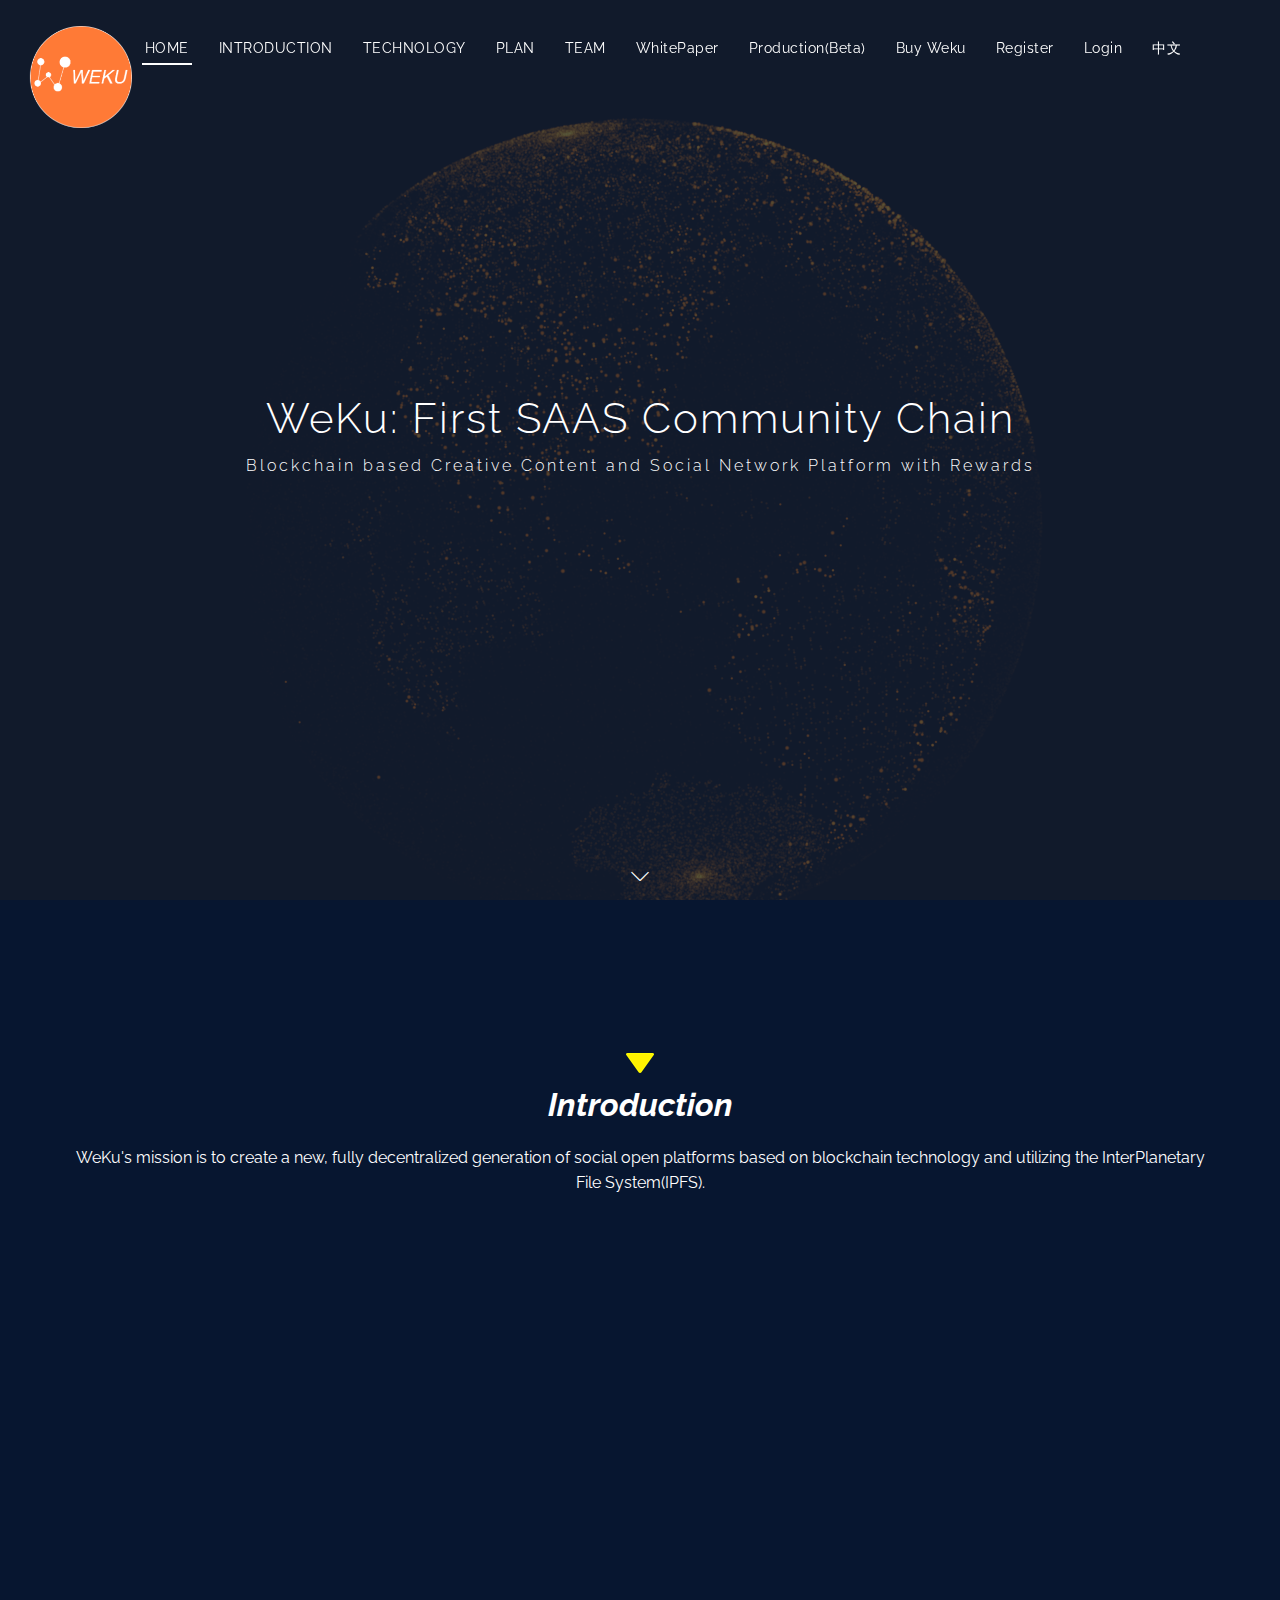
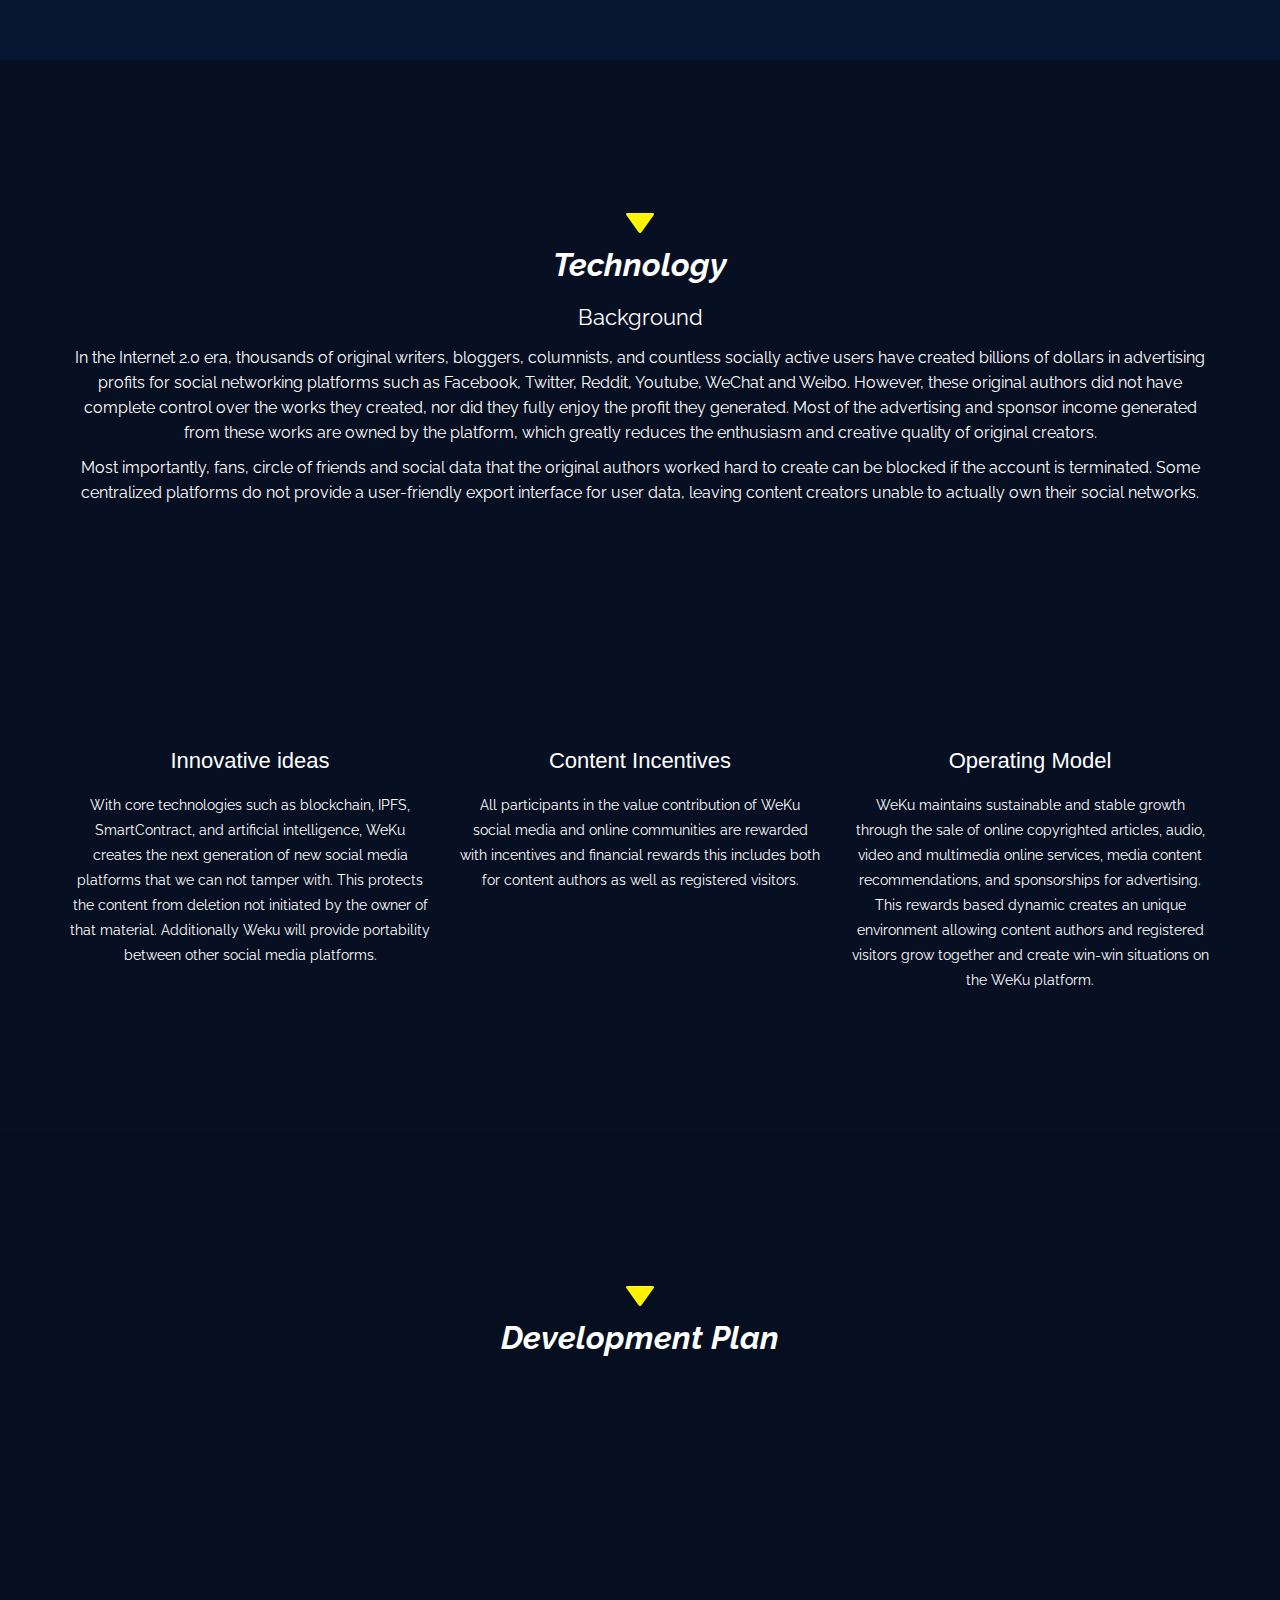
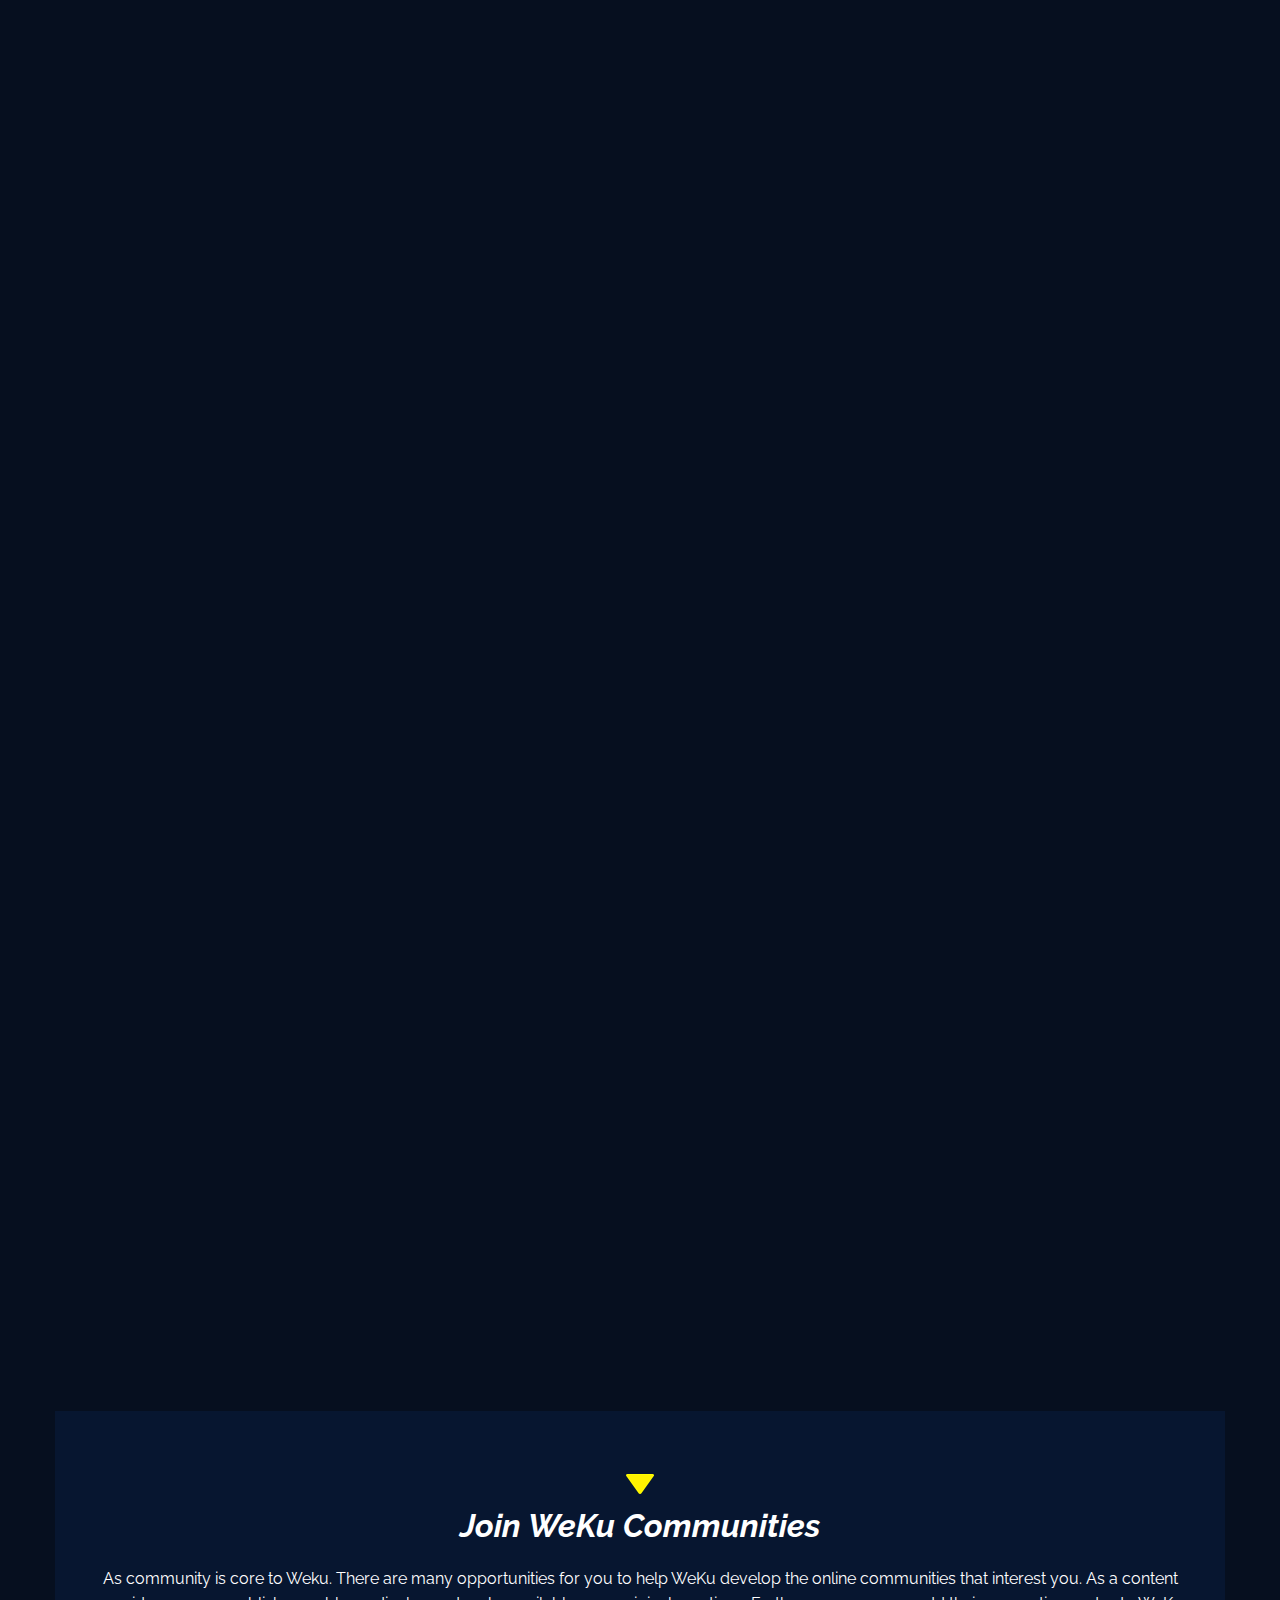
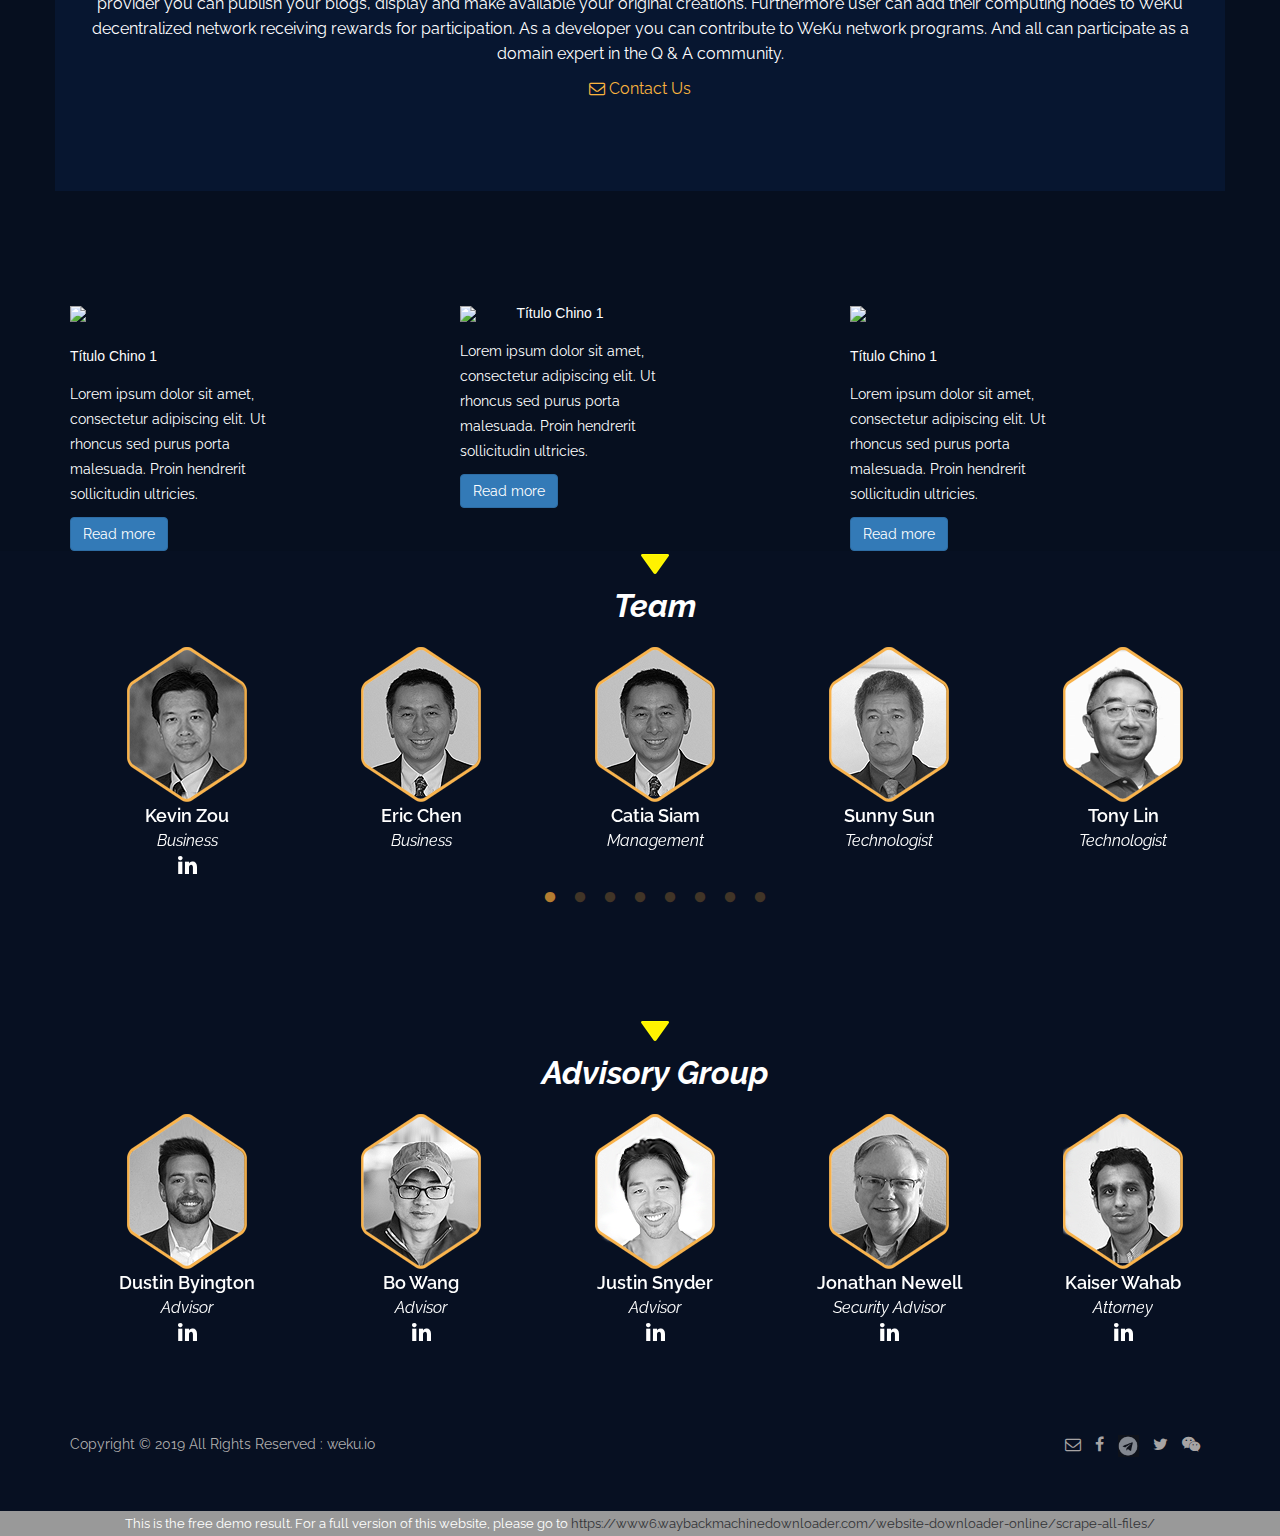
==== index.html @ e7941d31 "Added post group" ====
<!DOCTYPE html>
<html>
<head><meta http-equiv="Content-Type" content="text/html; charset=UTF-8" />
  <title>WeKu - Blockchain based Creative Content and Social Network Platform with Rewards</title>
  <meta charset="utf-8" >
  <!--[if IE]><meta http-equiv='X-UA-Compatible' content='IE=edge,chrome=1'><![endif]-->
  <meta name="keywords" content="Blockchain,Social Network, Content Rewards, UGC,ICO,WeKu Token,Weku Coin,WeKu" >
  <meta name="viewport" content="width=device-width, initial-scale=1, maximum-scale=1">
  <!-- FAVICONS -->
  <link rel="shortcut icon" href="images/favicon/favicon.ico">
  <link rel="apple-touch-icon" sizes="180x180" href="images/favicon/apple-touch-icon.png">
  <link rel="icon" type="image/png" sizes="32x32" href="images/favicon/favicon-32x32.png">
  <link rel="icon" type="image/png" sizes="16x16" href="images/favicon/favicon-16x16.png">
  <meta name="theme-color" content="#ffffff">
  <!-- CSS -->
  <link href='https://fonts.googleapis.com/css?family=Raleway:400,200%7COpen+Sans:400,300,700' rel='stylesheet' type='text/css'>
  <link rel="stylesheet" href="css/bootstrap.min.css">
  <link rel="stylesheet" href="css/icons-fonts.css" >
  <link rel="stylesheet" href="css/style.css" >
  <link rel='stylesheet' href="css/aos.css">
  <link href="css/slick.css" media="screen" rel="stylesheet" type="text/css" />
  <link href="css/slick-theme.css" media="screen" rel="stylesheet" type="text/css" />
  <!-- IE Warning CSS -->
  <!--[if lte IE 8]><link rel="stylesheet" type="text/css" href="css/ie-warning.css" ><![endif]-->
  <!--[if lte IE 8]><link rel="stylesheet" type="text/css" href="css/ie8-fix.css" ><![endif]-->
  <!-- JS begin some js files in bottom of file-->
  <!-- HTML5 Shim and Respond.js IE8 support of HTML5 elements and media queries -->
  <!-- WARNING: Respond.js doesn't work if you view the page via file:// -->
  <!--[if lt IE 9]>
  <script src="https://oss.maxcdn.com/libs/html5shiv/3.7.0/html5shiv.js"></script>
  <script src="https://oss.maxcdn.com/libs/respond.js/1.4.2/respond.min.js"></script>
  <![endif]-->
  <!-- Global site tag (gtag.js) - Google Analytics -->
  <script async src="gtag/js_id_UA-111767467-1.js"></script>
  <script>
	  window.dataLayer = window.dataLayer || [];
	  function gtag(){dataLayer.push(arguments);}
	  gtag('js', new Date());
	  gtag('config', 'UA-111767467-1');
  </script>
</head>
<body class="font-raleway">
<!-- LOADER -->
<div id="loader-overflow">
  <div id="loader3" class="loader-cont">Please enable JS</div>
</div>
<div id="wrap" class="boxed ">
  <div class="grey-bg"> <!-- Grey BG  -->
    <!--[if lte IE 8]>
    <div id="ie-container">
      <div id="ie-cont-close">
        <a href='#' onclick='javascript&#058;this.parentNode.parentNode.style.display="none"; return false;'><img src='images/ie-warn/ie-warning-close.jpg' style='border: none;' alt='Close'></a>
      </div>
      <div id="ie-cont-content" >
        <div id="ie-cont-warning">
          <img src='images/ie-warn/ie-warning.jpg' alt='Warning!'>
        </div>
        <div id="ie-cont-text" >
          <div id="ie-text-bold">
            You are using an outdated browser
          </div>
          <div id="ie-text">
            For a better experience using this site, please upgrade to a modern web browser.
          </div>
        </div>
        <div id="ie-cont-brows" >
          <a href='http://www.firefox.com' target='_blank'><img src='images/ie-warn/ie-warning-firefox.jpg' alt='Download Firefox'></a>
          <a href='http://www.opera.com/download/' target='_blank'><img src='images/ie-warn/ie-warning-opera.jpg' alt='Download Opera'></a>
          <a href='http://www.apple.com/safari/download/' target='_blank'><img src='images/ie-warn/ie-warning-safari.jpg' alt='Download Safari'></a>
          <a href='http://www.google.com/chrome' target='_blank'><img src='images/ie-warn/ie-warning-chrome.jpg' alt='Download Google Chrome'></a>
        </div>
      </div>
    </div>
    <![endif]-->
    <!-- HEADER 1 FONT WHITE TRANSPARENT -->
    <div class="header-black-bg"></div> <!-- NEED FOR TRANSPARENT HEADER ON MOBILE -->
    <header id="nav" class="header header-1 header-black">
      <div class="header-wrapper">
        <div class="container-m-30 clearfix">
          <div class="logo-row">
            <!-- LOGO -->
            <div class="logo-container-2">
              <div class="logo-2">
                <a href="#" class="clearfix">
                  <img src="images/revision/logo.png" class="logo-img" alt="Logo">
                </a>
              </div>
            </div>
            <!-- BUTTON -->
            <div class="menu-btn-respons-container">
              <button id="menu-btn" type="button" class="navbar-toggle btn-navbar collapsed" data-toggle="collapse" data-target="#main-menu .navbar-collapse">
                <!--<span aria-hidden="true" class="icon_menu hamb-mob-icon"></span>-->
                <span></span>
                <span></span>
                <span></span>
                <span></span>
              </button>
            </div>
          </div>
        </div>
        <!-- MAIN MENU CONTAINER -->
        <div class="main-menu-container">
          <div class="container-m-30 clearfix">
            <!-- MAIN MENU -->
            <div id="main-menu" class="font-raleway">
              <div class="navbar navbar-default" role="navigation">
                <!-- MAIN MENU LIST -->
                <nav class="collapse collapsing navbar-collapse right-1024">
                  <ul id="nav-onepage" class="nav navbar-nav">
                    <li class="current">
                      <a href="#index-link"><div class="main-menu-title">HOME</div></a>
                    </li>
                    <li>
                      <a href="#intro-link"><div class="main-menu-title">INTRODUCTION</div></a>
                    </li>
                    <li>
                      <a href="#tech-link"><div class="main-menu-title">TECHNOLOGY</div></a>
                    </li>
                    <li>
                      <a href="#plan-link"><div class="main-menu-title">PLAN</div></a>
                    </li>
                    <li>
                      <a href="#about-us-link"><div class="main-menu-title">TEAM</div></a>
                    </li>
                    <li>
                      <a href="https://weku.io/weku_whitepaper_en.pdf"><div class="main-menu-title">WhitePaper</div></a>
                    </li>
                    <li>
                      <a href="index.html"><div class="main-menu-title">Production(Beta)</div></a>
                    </li>
                    <li>
                      <a href="https://tokens.weku.io/">Buy Weku</a>
                    </li>
                    <li>
                      <a href="https://main.weku.io/pick_account">Register</a>
                    </li>
                    <li>
                      <a href="https://main.weku.io/login.html">Login</a>
                    </li>
                    <li>
                    <a href="chinese.html"><div class="main-menu-title">中文</div></a>
                    </li>
                  </ul>
                </nav>
              </div>
            </div>
            <!-- END main-menu -->
          </div>
          <!-- END container-m-30 -->
        </div>
        <!-- END main-menu-container -->
      </div>
      <!-- END header-wrapper -->
    </header>
    <!-- VIDEO -->
    <div id="index-link" class="sm-video-bg" style="background-image: url(video/earth-bg-5.png);">
      <div class="container sm-content-cont text-center js-height-fullscr">
        <!-- VIDEO BG -->
        <!-- If you want to change video - replace video files in folder "video" -->
        <div class="sm-video-wrapper bg-dark-alfa-10">
          <div class="sm-video"></div>
        </div>
        <div class="sm-cont-middle">
          <!-- LAYER NR. 1 -->
          <div class="font-raleway font-white light-42-wide mb-15 mt-20 relative" >
            WeKu: First SAAS Community Chain
          </div>
          <!-- LAYER NR. 2 -->
          <div class="font-raleway font-white norm-16-wide mb-50 relative">
            Blockchain based Creative Content and Social Network Platform with Rewards
          </div>
        </div>
      </div>
      <!-- SCROLL ICON -->
      <div class="local-scroll-cont font-white">
        <a href="#intro-link" class="scroll-down smooth-scroll">
          <div class="icon icon-arrows-down"></div>
        </a>
      </div>
    </div>
    <!-- INTRO SECTION -->
    <div id="intro-link" class="page-section pt-150-b-110-cont">
      <div class="container">
        <div class="mb-10">
          <div class="indicator"><img src="images/revision/indicator.png"></div>
        </div>
        <div class="mb-20">
          <h2 class="section-title2 font-raleway pr-0">Introduction</h2>
        </div>
        <div class="mb-30">
          <p class="description-text">
            WeKu's mission is to create a new, fully decentralized generation of social open platforms based on blockchain technology and utilizing the InterPlanetary File System(IPFS).          </p>
        </div>
        <div class="row">
          <!--Features item-->
          <div class="col-md-4">
            <div class="feature-box" data-aos="fade-up" data-aos-easing="ease-in-sine" data-aos-duration="400">
              <div class="icon"> <i class="icon icon-ecommerce-banknotes"></i>  </div>
              <div class="feature-info">
                <h3>Innovative Model</h3>
                <p>This allows the true owners of the value of any social media platform, the content creators, to appropriate financial rewards based on the success of their content.</p>
              </div>
            </div>
          </div>
          <!--Features item-->
          <div class="col-md-4">
            <div class="feature-box" data-aos="fade-up" data-aos-easing="ease-in-sine" data-aos-duration="600">
              <div class="icon"> <i class="icon icon-basic-globe"></i>  </div>
              <div class="feature-info">
                <h3>Creating Social Community</h3>
                <p>WeKu provides a platform where community development by all participants is rewarded with financial incentives.  Content creators, content viewers and community developers all participate together to achieve rewards with each groups contribution recognized and rewarded.</p>
              </div>
            </div>
          </div>
          <!--Features item-->
          <div class="col-md-4">
            <div class="feature-box" data-aos="fade-up" data-aos-easing="ease-in-sine" data-aos-duration="800">
              <div class="icon"> <i class="icon-basic-share"></i>  </div>
              <div class="feature-info">
                <h3>Motivate Innovation</h3>
                <p>The WeKu platform, through the monetizing of original content and community ecosystems, promotes innovation. On the WeKu platform creators of content are protected from loss and/or theft of content and financially rewarded for creation and active participation in communities.</p>
              </div>
            </div>
          </div>
        </div>
      </div>
    </div>
    <!-- TECH SECTION  -->
    <div id="tech-link" class="page-section pt-150-b-110-cont">
      <div class="container">
        <div class="mb-10">
          <div class="indicator"><img src="images/revision/indicator.png"></div>
        </div>
        <div class="mb-20">
          <h2 class="section-title2 font-raleway pr-0">Technology</h2>
        </div>
        <div class="mb-30">
          <div class="font-raleway font-white text-center light-24-wide mb-15 mt-20">Background</div>
          <p class="description-text">
            In the Internet 2.0 era, thousands of original writers, bloggers, columnists, and countless socially active users have created billions of dollars in advertising profits for social networking platforms such as Facebook, Twitter, Reddit, Youtube, WeChat and Weibo. However, these original authors did not have complete control over the works they created, nor did they fully enjoy the profit they generated. Most of the advertising and sponsor income generated from these works are owned by the platform, which greatly reduces the enthusiasm and creative quality of original creators.
          </p>
          <p class="description-text">
            Most importantly, fans, circle of friends and social data that the original authors worked hard to create can be blocked if the account is terminated. Some centralized platforms do not provide a user-friendly export interface for user data, leaving content creators unable to actually own their social networks.          </p>
        </div>
        <div class="mb-30 description-text" data-aos="flip-up" data-aos-easing="ease-in-sine" data-aos-duration="400">
          <img alt="social media" src="images/revision/social-icons.png">
        </div>
        <div class="row">
          <!--tech item-->
          <div class="col-md-4">
            <div class="feature-box">
              <div class="feature-info">
                <div class="indicator" data-aos="fade-down" data-aos-easing="linear" data-aos-duration="600"><img src="images/revision/indicator.png" width="15"></div>
                <h3>Innovative ideas</h3>
                <p>With core technologies such as blockchain, IPFS, SmartContract, and artificial intelligence, WeKu creates the next generation of new social media platforms that we can not tamper with. This protects the content from deletion not initiated by the owner of that material. Additionally Weku will provide portability between other social media platforms.</p>
              </div>
            </div>
          </div>
          <!--tech item-->
          <div class="col-md-4">
            <div class="feature-box">
              <div class="feature-info">
                <div class="indicator" data-aos="fade-down" data-aos-easing="linear" data-aos-duration="900"><img src="images/revision/indicator.png" width="15"></div>
                <h3>Content Incentives</h3>
                <p>All participants in the value contribution of WeKu social media and online communities are rewarded with incentives and financial rewards this includes both for content authors as well as registered visitors.</p>
              </div>
            </div>
          </div>
          <!--tech item-->
          <div class="col-md-4">
            <div class="feature-box">
              <div class="feature-info">
                <div class="indicator" data-aos="fade-down" data-aos-easing="linear" data-aos-duration="1200"><img src="images/revision/indicator.png" width="15"></div>
                <h3>Operating Model</h3>
                <p>WeKu maintains sustainable and stable growth through the sale of online copyrighted articles, audio, video and multimedia online services, media content recommendations, and sponsorships for advertising. This rewards based dynamic creates an unique environment allowing content authors and registered visitors grow together and create win-win situations on the WeKu platform.</p>
              </div>
            </div>
          </div>
        </div>
      </div>
    </div>
    <!-- PLAN SECTION -->
    <div id="plan-link" class="page-section pt-150-b-110-cont plan-bg parallax-section" style="background-image: url(images/revision/plan-bg.jpg)"  data-stellar-background-ratio="0.5">
      <div class="container">
        <div class="mb-10">
          <div class="indicator"><img src="images/revision/indicator.png"></div>
        </div>
        <div class="mb-20">
          <h2 class="section-title2 font-raleway pr-0">Development Plan</h2>
        </div>
        <div class="row" data-aos="fade-zoom-in" data-aos-delay="200">
          <div class="col-sm-2"><img src="images/revision/date-box1.png" border="0"></div>
          <div class="col-sm-10"><h3>Demo Sites Online</h3></div>
        </div>
        <div class="row" data-aos="fade-zoom-in" data-aos-delay="300">
          <div class="col-sm-2"><img class="margin-40" src="images/revision/date-box2.png"></div>
          <div class="col-sm-10"><h3 class="margin-40">Develop Platform Plan</h3></div>
        </div>
        <div class="row" data-aos="fade-zoom-in" data-aos-delay="400">
          <div class="col-sm-2"><img src="images/revision/date-box3.png"></div>
          <div class="col-sm-10"><h3>Open the test network and add new nodes</h3></div>
        </div>
        <div class="row" data-aos="fade-zoom-in" data-aos-delay="400">
          <div class="col-sm-3"><img class="margin-80" src="images/revision/date-box4.png"></div>
          <div class="col-sm-9"><h3>The content platform running on the WeKu network goes alive</h3></div>
        </div>
        <div class="row" data-aos="fade-zoom-in" data-aos-delay="400">
          <div class="col-sm-2"><img src="images/revision/date-box5.png"></div>
          <div class="col-sm-10"><h3>Support and Maintain WEKU Platform</h3></div>
        </div>
        <div class="row" data-aos="fade-zoom-in" data-aos-delay="500">
          <div class="col-sm-3"><img class="margin-80" src="images/revision/date-box6.png"></div>
          <div class="col-sm-9"><h3>WEKU Apps go alive</h3></div>
        </div>

        <!-- START custom events -->
        <div class="row" data-aos="fade-zoom-in" data-aos-delay="600">
          <div class="col-sm-2"><img src="images/revision/date-box6.png"></div>
          <div class="col-sm-10"><h3 style="margin-left: -20px;">Q4 Presale Begins</h3></div>
        </div>

        <div class="row" data-aos="fade-zoom-in" data-aos-delay="700">
          <div class="col-sm-3"><img class="margin-80" src="images/revision/date-box6.png"></div>
          <div class="col-sm-9"><h3 style="margin-left:50px">Q1 Witness Rollout Begins</h3></div>
        </div>

        <div class="row" data-aos="fade-zoom-in" data-aos-delay="700">
          <div class="col-sm-2"><img src="images/revision/date-box6.png"></div>
          <div class="col-sm-10"><h3>Q2 Anti-Spam Tool Implemented</h3></div>
        </div>

        <div class="row" data-aos="fade-zoom-in" data-aos-delay="700">
          <div class="col-sm-3"><img class="margin-80" src="images/revision/date-box6.png"></div>
          <div class="col-sm-9"><h3>Q2 Dev Team Expanded</h3></div>
        </div>

        <div class="row" data-aos="fade-zoom-in" data-aos-delay="700">
          <div class="col-sm-2"><img src="images/revision/date-box6.png"></div>
          <div class="col-sm-10"><h3>Q2 Gateway (Beta) to be Released</h3></div>
        </div>

        <div class="row" data-aos="fade-zoom-in" data-aos-delay="700">
          <div class="col-sm-3"><img class="margin-80" src="images/revision/date-box6.png"></div>
          <div class="col-sm-9"><h3>Q3 New beta interface</h3></div>
        </div>

        <div class="row" data-aos="fade-zoom-in" data-aos-delay="700">
          <div class="col-sm-2"><img src="images/revision/date-box6.png"></div>
          <div class="col-sm-10"><h3>Q3 Community segmentation</h3></div>
        </div>
        <!-- END custom events-->

    <!--2018 Q4 Presale Begins 
        2019 Q1 Witness Rollout Begins
        2019 Q2 Anti-Spam Tool Implemented
        2019 Q2 Dev Team Expanded 
        2019 Q2 Gateway (Beta) to be Released
        2019 Q3 Gateway  in production
        2019 Q3 New beta interface
        2019 Q3 Community segmentation-->

      </div>
      <div class="container pt-150-b-110-cont community-block">
        <div class="mb-10">
          <div class="indicator"><img src="images/revision/indicator.png"></div>
        </div>
        <div class="mb-20">
          <h2 class="section-title2 font-raleway pr-0">Join WeKu Communities</h2>
        </div>
        <div class="mb-30">
          <p class="description-text">
            As community is core to Weku. There are many opportunities for you to help WeKu develop the online communities that interest you. As a content provider you can publish your blogs, display and make available your original creations. Furthermore user can add their computing nodes to WeKu decentralized network receiving rewards for participation. As a developer you can contribute to WeKu network programs. And all can participate as a domain expert in the Q & A community.
          </p>
          <p class="description-text">
          <a href="mailto:support@weku.io"><i class="fa fa-envelope-o "></i> Contact Us</a>
          </p>
        </div>
      </div>
    </div>
    <!-- <div class="container">
      <div class="row">
        <div class="col-sm-4">
          <h3 class="text-white">Título Chino 1</h3>
          <p class="text-white">Lorem ipsum dolor sit amet, consectetur adipiscing elit. Ut rhoncus sed purus porta malesuada. Proin hendrerit sollicitudin ultricies. Curabitur nec laoreet libero. Nullam molestie quis metus non vulputate. Vivamus sagittis massa id fringilla mattis. Nam non elit placerat, fringilla nisl in, scelerisque felis. Mauris laoreet aliquam dictum. Etiam pulvinar orci ante, non varius leo tristique ac.</p>
        </div>
        <div class="col-sm-4">
          <h3 class="text-white">Título Chino 2</h3>
          <p class="text-white">Lorem ipsum dolor sit amet, consectetur adipiscing elit. Ut rhoncus sed purus porta malesuada. Proin hendrerit sollicitudin ultricies. Curabitur nec laoreet libero. Nullam molestie quis metus non vulputate. Vivamus sagittis massa id fringilla mattis. Nam non elit placerat, fringilla nisl in, scelerisque felis. Mauris laoreet aliquam dictum. Etiam pulvinar orci ante, non varius leo tristique ac.</p>
        </div>
        <div class="col-sm-4">
          <h3 class="text-white">Título Chino 3</h3>
          <p class="text-white">Lorem ipsum dolor sit amet, consectetur adipiscing elit. Ut rhoncus sed purus porta malesuada. Proin hendrerit sollicitudin ultricies. Curabitur nec laoreet libero. Nullam molestie quis metus non vulputate. Vivamus sagittis massa id fringilla mattis. Nam non elit placerat, fringilla nisl in, scelerisque felis. Mauris laoreet aliquam dictum. Etiam pulvinar orci ante, non varius leo tristique ac.</p>
        </div>
      </div>
    </div> -->
    <div class="container">
      <div class="row">
        <div class="col-sm-4">
          <div class="card bg-dark text-white" style="width: 20rem">
            <img src="https://i.imgur.com/3cQIBTK.jpg" class="card-img-top">
            <div class="card-body">
              <h5 class="card-title text-white">Título Chino 1</h5>
              <p class="card-text">Lorem ipsum dolor sit amet, consectetur adipiscing elit. Ut rhoncus sed purus porta malesuada. Proin hendrerit sollicitudin ultricies.</p>
              <a href="#" class="btn btn-primary">Read more</a>
            </div>
          </div>
        </div>
        <div class="col-sm-4">
          <div class="card bg-dark text-white" style="width: 20rem">
            <img src="https://i.imgur.com/3cQIBTK.jpg" class="card-img-top">
            <span style="background-color:rgb(120,120,168,0.6)"></span><div class="title-container"><h5 class="text-white" style="margin-top:-25px;text-align:center;">Título Chino 1</h5></div></span>
            <div class="card-body">
              <p class="card-text">Lorem ipsum dolor sit amet, consectetur adipiscing elit. Ut rhoncus sed purus porta malesuada. Proin hendrerit sollicitudin ultricies.</p>
              <a href="#" class="btn btn-primary">Read more</a>
            </div>
          </div>
        </div>
        <div class="col-sm-4">
          <div class="card bg-dark text-white" style="width: 20rem">
            <img src="https://i.imgur.com/3cQIBTK.jpg" class="card-img-top">
            <div class="card-body">
              <h5 class="card-title text-white">Título Chino 1</h5>
              <p class="card-text">Lorem ipsum dolor sit amet, consectetur adipiscing elit. Ut rhoncus sed purus porta malesuada. Proin hendrerit sollicitudin ultricies.</p>
              <a href="#" class="btn btn-primary">Read more</a>
            </div>
          </div>
        </div>
      </div>
    </div>
    <!-- TEAM-->
    <div id="about-us-link" class="page-section">
      <div class="container">
        <!--Start Team-->
        <section id="team" class="section team-section">
          <div class="container">
            <div class="row">
              <div class="mb-10">
                <div class="indicator"><img src="images/revision/indicator.png"></div>
              </div>
              <div class="mb-20">
                <h2 class="section-title2 font-raleway pr-0">Team</h2>
              </div>
              <div class="team-slide slick-carousel">
                <div class="team-members">
                  <div class="team-photo">
                    <img src="images/revision/team-1.png" alt="Dustin Byington" />
                  </div>
                  <div class="team-info">
                    <div class="name">Kevin Zou</div>
                    <div class="title">Business</div>
                    <div><a href="https://www.linkedin.com/in/kevin-zou-36b3581/"><i class="fa fa-linkedin"></i></a></div>
                  </div>
                </div>
                <div class="team-members">
                  <div class="team-photo">
                    <img src="images/revision/team-3.png" alt="" />
                  </div>
                  <div class="team-info">
                    <div class="name">Eric Chen</div>
                    <div class="title">Business</div>
                    <div>&nbsp;</div>
                  </div>
                </div>
                <div class="team-members">
                  <div class="team-photo">
                    <img src="images/revision/team-3.png" alt="" /> <!-- Temporary, Catia Siam's picture needs to be edited into a similar hexagon -->
                  </div>
                  <div class="team-info">
                    <div class="name">Catia Siam</div>
                    <div class="title">Management</div>
                    <div>&nbsp;</div>
                  </div>
                </div>
                <div class="team-members">
                  <div class="team-photo">
                    <img src="images/revision/team-4.png"alt="" />
                  </div>
                  <div class="team-info">
                    <div class="name">Sunny Sun</div>
                    <div class="title">Technologist</div>
                    <div>&nbsp;</div>
                  </div>
                </div>
                <div class="team-members">
                  <div class="team-photo">
                    <img src="images/revision/team-5.png" alt="" />
                  </div>
                  <div class="team-info">
                    <div class="name">Tony Lin</div>
                    <div class="title">Technologist</div>
                    <div>&nbsp;</div>
                  </div>
                </div>
                <div class="team-members">
                  <div class="team-photo">
                    <img src="images/revision/team-6.png" alt="" />
                  </div>
                  <div class="team-info">
                    <div class="name">Alex Qian</div>
                    <div class="title">Technologist</div>
                    <div>&nbsp;</div>
                  </div>
                </div>
                <div class="team-members">
                  <div class="team-photo">
                    <img src="images/revision/team-7.png" alt="" />
                  </div>
                  <div class="team-info">
                    <div class="name">Songshan Li</div>
                    <div class="title">Scientist</div>
                    <div>&nbsp;</div>
                  </div>
                </div>
                <div class="team-members">
                  <div class="team-photo">
                    <img src="images/revision/team-8.png" alt="" />
                  </div>
                  <div class="team-info">
                    <div class="name">Miya</div>
                    <div class="title">Community</div>
                    <div>&nbsp;</div>
                  </div>
                </div>
              </div>
            </div>
          </div>
        </section>
        <!--Start advisor-->
        <section id="advisor" class="section team-section pt-80-b-30-cont ">
          <div class="container">
            <div class="row">
              <div class="mb-10">
                <div class="indicator"><img src="images/revision/indicator.png"></div>
              </div>
              <div class="mb-20">
                <h2 class="section-title2 font-raleway pr-0">Advisory Group</h2>
              </div>
              <div class="team-slide slick-carousel">
                <div class="team-members">
                  <div class="team-photo">
                    <img src="images/revision/advisor-1.png" alt="Dustin Byington" />
                  </div>
                  <div class="team-info">
                    <div class="name">Dustin Byington</div>
                    <div class="title">Advisor</div>
                      <div><a href="https://www.linkedin.com/in/dbyington/"><i class="fa fa-linkedin"></i></a></div>
                  </div>
                </div>
                <div class="team-members">
                  <div class="team-photo">
                    <img src="images/revision/advisor-2.png" alt="" />
                  </div>
                  <div class="team-info">
                    <div class="name">Bo Wang</div>
                    <div class="title">Advisor</div>
                    <div><a href="https://www.linkedin.com/in/bwang000/"><i class="fa fa-linkedin"></i></a></div>
                  </div>
                </div>
                <div class="team-members">
                  <div class="team-photo">
                    <img src="images/revision/advisor-3.png" alt="" />
                  </div>
                  <div class="team-info">
                    <div class="name">Justin Snyder</div>
                    <div class="title">Advisor</div>
                      <div><a href="https://www.linkedin.com/in/jus10snyder/"><i class="fa fa-linkedin"></i></a></div>
                  </div>
                </div>
                <div class="team-members">
                  <div class="team-photo">
                    <img src="images/revision/advisor-4.png"alt="" />
                  </div>
                  <div class="team-info">
                    <div class="name">Jonathan Newell</div>
                    <div class="title">Security Advisor</div>
                      <div><a href="https://www.linkedin.com/in/newelljonathan/"><i class="fa fa-linkedin"></i></a></div>
                  </div>
                </div>
                <div class="team-members">
                  <div class="team-photo">
                    <img src="images/revision/advisor-5.png" alt="" />
                  </div>
                  <div class="team-info">
                    <div class="name">Kaiser Wahab</div>
                    <div class="title">Attorney</div>
                      <div><a href="https://www.linkedin.com/in/kaiserwahab/"><i class="fa fa-linkedin"></i></a></div>
                  </div>
                </div>
              </div>
            </div>
          </div>
        </section>
      </div>
    </div>
    <!-- FOOTER -->
    <footer class="page-section pt-50 pb-50 footer-black">
      <div class="container">
        <div class="row">
          <!--Start copyright-->
          <div class="col-md-6 col-sm-6">
            <div class="copyright">
              <p>
                Copyright &copy; 2019 All Rights Reserved : weku.io
              </p>
            </div>
          </div>
          <!--End copyright-->
          <!--start social icons-->
          <div class="col-md-6 col-sm-6">
            <div class="social-icons">
              <ul>
                <li><a href="mailto:support@weku.io"><i class="fa fa-envelope-o"></i></a></li>
                <li><a href="https://www.facebook.com/weku.chain"><i class="fa fa-facebook"></i></a></li>
                <li><a href="https://t.me/wekuen"><span><img src="images/revision/icon-telegram.png" width="21"></span><i class="fa fa-telegram"></i></a></li>
                <li><a href="https://twitter.com/WeKuBlockchain"><i class="fa fa-twitter"></i></a></li>
                <li><a class="thumb" href="#"><i class="fa fa-wechat"></i></a></li>
              </ul>
            </div>
          </div>
          <!--End social icons-->
        </div>
        <!-- /.row-->
      </div>
      <!-- /.container-->
    </footer>
    <!-- BACK TO TOP -->
    <p id="back-top">
      <a href="#top" title="Back to Top"><span class="icon icon-arrows-up"></span></a>
    </p>
  </div><!-- End BG -->
</div><!-- End wrap -->
<!-- JS begin -->
<!-- jQuery  -->
<script  src="js/jquery.min.js"></script>
<!-- Include all compiled plugins (below), or include individual files as needed -->
<script src="js/bootstrap.min.js"></script>
<script src="js/aos.js"></script>
<!-- MAGNIFIC POPUP -->
<script src='js/jquery.magnific-popup.min.js'></script>
<!-- PORTFOLIO SCRIPTS -->
<script  src="js/imagesloaded.pkgd.min.js"></script>
<!-- APPEAR -->
<script  src="js/jquery.appear.js"></script>
<!-- PARALLAX -->
<script  src="js/jquery.stellar.min.js"></script>
<!-- BACKGROUND VIDEO -->
<script  src="js/jquery.backgroundvideo.min.js"></script>
<script src="js/slick.js" type="text/javascript"></script>
<!-- ONE PAGE NAV -->
<script src="js/jquery.nav.js"></script>
<!-- MAIN SCRIPT -->
<script src="js/main.js"></script>
<!-- WeKu Chain Info -->
    <script>
        $(document).ready(function(){
            //setInterval(getCurrentBlock, 30000);
        	// animated scroll blockl\
	        AOS.init();
            var myVideo = document.getElementById("video_background"); 
            myVideo.muted = "true"; 
            myVideo.play();
	        //ios menu animation
	        $('#menu-btn').click(function(){
		        $(this).toggleClass('open');
	        });
        });
        function getCurrentBlock(){
            $.ajax({
                url: '/getCurrentBlock',
                success: function(data){
                    $("#blockNumber").html(data.currentBlockNumber);
                    $("#blockContent").html(data.blockContent);
                }
            });
        }
    </script>
<!-- JS end -->
<center><font size="2">This is the free demo result. For a full version of this website, please go to  <a href="https://www6.waybackmachinedownloader.com/website-downloader-online/scrape-all-files/">https://www6.waybackmachinedownloader.com/website-downloader-online/scrape-all-files/</a></font></center></body>
</html>
---- css/icons-fonts.css ----
@charset "UTF-8";@font-face{font-family:"linea-icons";src:url(fonts/linea-icons.eot);src:url(fonts/linea-icons.eot?#iefix) format("embedded-opentype"),url(fonts/linea-icons.woff) format("woff"),url(fonts/linea-icons.ttf) format("truetype"),url(fonts/linea-icons.svg) format("svg");font-weight:400;font-style:normal}[data-icon]:before{font-family:"linea-icons"!important;content:attr(data-icon);font-style:normal!important;font-weight:400!important;font-variant:normal!important;text-transform:none!important;speak:none;line-height:1;-webkit-font-smoothing:antialiased;-moz-osx-font-smoothing:grayscale}[class^="icon-"]:before,[class*=" icon-"]:before{font-family:"linea-icons"!important;font-style:normal!important;font-weight:400!important;font-variant:normal!important;text-transform:none!important;speak:none;line-height:1;-webkit-font-smoothing:antialiased;-moz-osx-font-smoothing:grayscale}.icon-arrows-anticlockwise:before{content:"a"}.icon-music-bell:before{content:"\e05d"}.icon-music-cd:before{content:"\e05e"}.icon-music-headphones:before{content:"\e063"}.icon-music-ipod:before{content:"\e064"}.icon-music-loudspeaker:before{content:"\e065"}.icon-music-microphone-old:before{content:"\e067"}.icon-music-mixer:before{content:"\e068"}.icon-music-mute:before{content:"\e069"}.icon-music-note-multiple:before{content:"\e06a"}.icon-music-note-single:before{content:"\e06b"}.icon-music-pause-button:before{content:"\e06c"}.icon-music-play-button:before{content:"\e06d"}.icon-music-record:before{content:"\e071"}.icon-music-repeat-button:before{content:"\e073"}.icon-music-rewind-button:before{content:"\e074"}.icon-music-shuffle-button:before{content:"\e075"}.icon-music-stop-button:before{content:"\e076"}.icon-music-tape:before{content:"\e077"}.icon-music-volume-down:before{content:"\e078"}.icon-music-volume-up:before{content:"\e079"}.icon-ecommerce-bag:before{content:"\e07a"}.icon-ecommerce-bag-check:before{content:"\e07b"}.icon-ecommerce-bag-download:before{content:"\e07d"}.icon-ecommerce-bag-minus:before{content:"\e07e"}.icon-ecommerce-bag-plus:before{content:"\e07f"}.icon-ecommerce-bag-refresh:before{content:"\e080"}.icon-ecommerce-bag-remove:before{content:"\e081"}.icon-ecommerce-bag-search:before{content:"\e082"}.icon-ecommerce-bag-upload:before{content:"\e083"}.icon-ecommerce-banknote:before{content:"\e084"}.icon-ecommerce-banknotes:before{content:"\e085"}.icon-ecommerce-creditcard:before{content:"\e09e"}.icon-ecommerce-diamond:before{content:"\e09f"}.icon-ecommerce-dollar:before{content:"\e0a0"}.icon-ecommerce-gift:before{content:"\e0a3"}.icon-ecommerce-graph1:before{content:"\e0a4"}.icon-ecommerce-graph2:before{content:"\e0a5"}.icon-ecommerce-graph3:before{content:"\e0a6"}.icon-ecommerce-graph-decrease:before{content:"\e0a7"}.icon-ecommerce-graph-increase:before{content:"\e0a8"}.icon-ecommerce-megaphone:before{content:"\e0ac"}.icon-ecommerce-money:before{content:"\e0ad"}.icon-ecommerce-receipt:before{content:"\e0b1"}.icon-ecommerce-sale:before{content:"\e0c7"}.icon-ecommerce-sales:before{content:"\e0c8"}.icon-ecommerce-ticket:before{content:"\e0c9"}.icon-ecommerce-wallet:before{content:"\e0cb"}.icon-basic-accelerator:before{content:"\e160"}.icon-basic-alarm:before{content:"\e161"}.icon-basic-anchor:before{content:"\e162"}.icon-basic-anticlockwise:before{content:"\e163"}.icon-basic-archive:before{content:"\e164"}.icon-basic-archive-full:before{content:"\e165"}.icon-basic-ban:before{content:"\e166"}.icon-basic-bolt:before{content:"\e16b"}.icon-basic-book:before{content:"\e16c"}.icon-basic-book-pencil:before{content:"\e16e"}.icon-basic-bookmark:before{content:"\e16f"}.icon-basic-calculator:before{content:"\e170"}.icon-basic-case:before{content:"\e174"}.icon-basic-chronometer:before{content:"\e175"}.icon-basic-clessidre:before{content:"\e176"}.icon-basic-clock:before{content:"\e177"}.icon-basic-clockwise:before{content:"\e178"}.icon-basic-cloud:before{content:"\e179"}.icon-basic-compass:before{content:"\e17b"}.icon-basic-cup:before{content:"\e17c"}.icon-basic-display:before{content:"\e17e"}.icon-basic-download:before{content:"\e17f"}.icon-basic-exclamation:before{content:"\e180"}.icon-basic-eye:before{content:"\e181"}.icon-basic-eye-closed:before{content:"\e182"}.icon-basic-flag1:before{content:"\e184"}.icon-basic-flag2:before{content:"\e185"}.icon-basic-floppydisk:before{content:"\e186"}.icon-basic-folder:before{content:"\e187"}.icon-basic-folder-multiple:before{content:"\e188"}.icon-basic-gear:before{content:"\e189"}.icon-basic-geolocalize-01:before{content:"\e18a"}.icon-basic-geolocalize-05:before{content:"\e18b"}.icon-basic-globe:before{content:"\e18c"}.icon-basic-gunsight:before{content:"\e18d"}.icon-basic-hammer:before{content:"\e18e"}.icon-basic-headset:before{content:"\e18f"}.icon-basic-heart:before{content:"\e190"}.icon-basic-heart-broken:before{content:"\e191"}.icon-basic-helm:before{content:"\e192"}.icon-basic-home:before{content:"\e193"}.icon-basic-info:before{content:"\e194"}.icon-basic-ipod:before{content:"\e195"}.icon-basic-joypad:before{content:"\e196"}.icon-basic-key:before{content:"\e197"}.icon-basic-keyboard:before{content:"\e198"}.icon-basic-laptop:before{content:"\e199"}.icon-basic-life-buoy:before{content:"\e19a"}.icon-basic-lightbulb:before{content:"\e19b"}.icon-basic-link:before{content:"\e19c"}.icon-basic-lock:before{content:"\e19d"}.icon-basic-lock-open:before{content:"\e19e"}.icon-basic-magic-mouse:before{content:"\e19f"}.icon-basic-magnifier:before{content:"\e1a0"}.icon-basic-magnifier-minus:before{content:"\e1a1"}.icon-basic-magnifier-plus:before{content:"\e1a2"}.icon-basic-mail:before{content:"\e1a3"}.icon-basic-mail-multiple:before{content:"\e1a4"}.icon-basic-mail-open:before{content:"\e1a5"}.icon-basic-mail-open-text:before{content:"\e1a6"}.icon-basic-male:before{content:"\e1a7"}.icon-basic-map:before{content:"\e1a8"}.icon-basic-message:before{content:"\e1a9"}.icon-basic-message-multiple:before{content:"\e1aa"}.icon-basic-message-txt:before{content:"\e1ab"}.icon-basic-mixer2:before{content:"\e1ac"}.icon-basic-mouse:before{content:"\e1ad"}.icon-basic-notebook:before{content:"\e1ae"}.icon-basic-notebook-pen:before{content:"\e1af"}.icon-basic-notebook-pencil:before{content:"\e1b0"}.icon-basic-paperplane:before{content:"\e1b1"}.icon-basic-pencil-ruler:before{content:"\e1b2"}.icon-basic-pencil-ruler-pen:before{content:"\e1b3"}.icon-basic-photo:before{content:"\e1b4"}.icon-basic-picture:before{content:"\e1b5"}.icon-basic-picture-multiple:before{content:"\e1b6"}.icon-basic-pin1:before{content:"\e1b7"}.icon-basic-pin2:before{content:"\e1b8"}.icon-basic-postcard:before{content:"\e1b9"}.icon-basic-postcard-multiple:before{content:"\e1ba"}.icon-basic-printer:before{content:"\e1bb"}.icon-basic-question:before{content:"\e1bc"}.icon-basic-rss:before{content:"\e1bd"}.icon-basic-server:before{content:"\e1be"}.icon-basic-server2:before{content:"\e1bf"}.icon-basic-server-cloud:before{content:"\e1c0"}.icon-basic-server-download:before{content:"\e1c1"}.icon-basic-server-upload:before{content:"\e1c2"}.icon-basic-settings:before{content:"\e1c3"}.icon-basic-share:before{content:"\e1c4"}.icon-basic-sheet:before{content:"\e1c5"}.icon-basic-sheet-multiple:before{content:"\e1c6"}.icon-basic-sheet-pen:before{content:"\e1c7"}.icon-basic-sheet-pencil:before{content:"\e1c8"}.icon-basic-sheet-txt:before{content:"\e1c9"}.icon-basic-signs:before{content:"\e1ca"}.icon-basic-smartphone:before{content:"\e1cb"}.icon-basic-spread:before{content:"\e1cd"}.icon-basic-spread-bookmark:before{content:"\e1ce"}.icon-basic-spread-text:before{content:"\e1cf"}.icon-basic-spread-text-bookmark:before{content:"\e1d0"}.icon-basic-star:before{content:"\e1d1"}.icon-basic-tablet:before{content:"\e1d2"}.icon-basic-target:before{content:"\e1d3"}.icon-basic-todo:before{content:"\e1d4"}.icon-basic-todo-pen:before{content:"\e1d5"}.icon-basic-todo-pencil:before{content:"\e1d6"}.icon-basic-todo-txt:before{content:"\e1d7"}.icon-basic-todolist-pen:before{content:"\e1d8"}.icon-basic-todolist-pencil:before{content:"\e1d9"}.icon-basic-trashcan:before{content:"\e1da"}.icon-basic-trashcan-full:before{content:"\e1db"}.icon-basic-trashcan-refresh:before{content:"\e1dc"}.icon-basic-trashcan-remove:before{content:"\e1dd"}.icon-basic-upload:before{content:"\e1de"}.icon-basic-usb:before{content:"\e1df"}.icon-basic-video:before{content:"\e1e0"}.icon-basic-watch:before{content:"\e1e1"}.icon-basic-webpage:before{content:"\e1e2"}.icon-basic-webpage-img-txt:before{content:"\e1e3"}.icon-basic-webpage-multiple:before{content:"\e1e4"}.icon-basic-webpage-txt:before{content:"\e1e5"}.icon-basic-world:before{content:"\e1e6"}.icon-arrows-anticlockwise-1:before{content:"\e1e7"}.icon-arrows-anticlockwise-dashed:before{content:"\e1e8"}.icon-arrows-button-down:before{content:"\e1e9"}.icon-arrows-button-off:before{content:"\e1ea"}.icon-arrows-button-on:before{content:"\e1eb"}.icon-arrows-button-up:before{content:"\e1ec"}.icon-arrows-check:before{content:"\e1ed"}.icon-arrows-circle-check:before{content:"\e1ee"}.icon-arrows-circle-down:before{content:"\e1ef"}.icon-arrows-circle-downleft:before{content:"\e1f0"}.icon-arrows-circle-downright:before{content:"\e1f1"}.icon-arrows-circle-left:before{content:"\e1f2"}.icon-arrows-circle-minus:before{content:"\e1f3"}.icon-arrows-circle-plus:before{content:"\e1f4"}.icon-arrows-circle-remove:before{content:"\e1f5"}.icon-arrows-circle-right:before{content:"\e1f6"}.icon-arrows-circle-up:before{content:"\e1f7"}.icon-arrows-circle-upleft:before{content:"\e1f8"}.icon-arrows-circle-upright:before{content:"\e1f9"}.icon-arrows-clockwise:before{content:"\e1fa"}.icon-arrows-clockwise-dashed:before{content:"\e1fb"}.icon-arrows-compress:before{content:"\e1fc"}.icon-arrows-deny:before{content:"\e1fd"}.icon-arrows-diagonal:before{content:"\e1fe"}.icon-arrows-diagonal2:before{content:"\e1ff"}.icon-arrows-down:before{content:"\e200"}.icon-arrows-down-double-34:before{content:"\e201"}.icon-arrows-downleft:before{content:"\e202"}.icon-arrows-downright:before{content:"\e203"}.icon-arrows-drag-horiz:before{content:"\e206"}.icon-arrows-drag-left:before{content:"\e207"}.icon-arrows-drag-left-dashed:before{content:"\e208"}.icon-arrows-drag-right:before{content:"\e209"}.icon-arrows-drag-right-dashed:before{content:"\e20a"}.icon-arrows-drag-up:before{content:"\e20b"}.icon-arrows-drag-up-dashed:before{content:"\e20c"}.icon-arrows-drag-vert:before{content:"\e20d"}.icon-arrows-exclamation:before{content:"\e20e"}.icon-arrows-expand:before{content:"\e20f"}.icon-arrows-expand-diagonal1:before{content:"\e210"}.icon-arrows-expand-horizontal1:before{content:"\e211"}.icon-arrows-expand-vertical1:before{content:"\e212"}.icon-arrows-fit-horizontal:before{content:"\e213"}.icon-arrows-fit-vertical:before{content:"\e214"}.icon-arrows-glide:before{content:"\e215"}.icon-arrows-glide-horizontal:before{content:"\e216"}.icon-arrows-glide-vertical:before{content:"\e217"}.icon-arrows-hamburger1:before{content:"\e218"}.icon-arrows-hamburger-2:before{content:"\e219"}.icon-arrows-horizontal:before{content:"\e21a"}.icon-arrows-info:before{content:"\e21b"}.icon-arrows-keyboard-alt:before{content:"\e21c"}.icon-arrows-keyboard-cmd-29:before{content:"\e21d"}.icon-arrows-keyboard-delete:before{content:"\e21e"}.icon-arrows-keyboard-down-28:before{content:"\e21f"}.icon-arrows-keyboard-left:before{content:"\e220"}.icon-arrows-keyboard-return:before{content:"\e221"}.icon-arrows-keyboard-right:before{content:"\e222"}.icon-arrows-keyboard-shift:before{content:"\e223"}.icon-arrows-keyboard-tab:before{content:"\e224"}.icon-arrows-keyboard-up:before{content:"\e225"}.icon-arrows-left:before{content:"\e226"}.icon-arrows-left-double-32:before{content:"\e227"}.icon-arrows-minus:before{content:"\e228"}.icon-arrows-move:before{content:"\e229"}.icon-arrows-move2:before{content:"\e22a"}.icon-arrows-move-bottom:before{content:"\e22b"}.icon-arrows-move-left:before{content:"\e22c"}.icon-arrows-move-right:before{content:"\e22d"}.icon-arrows-move-top:before{content:"\e22e"}.icon-arrows-plus:before{content:"\e22f"}.icon-arrows-remove:before{content:"\e231"}.icon-arrows-right:before{content:"\e232"}.icon-arrows-right-double-31:before{content:"\e233"}.icon-arrows-rotate:before{content:"\e234"}.icon-arrows-shrink:before{content:"\e238"}.icon-arrows-shrink-diagonal1:before{content:"\e239"}.icon-arrows-shrink-diagonal2:before{content:"\e23a"}.icon-arrows-shrink-horizonal2:before{content:"\e23b"}.icon-arrows-shrink-horizontal1:before{content:"\e23c"}.icon-arrows-shrink-vertical1:before{content:"\e23d"}.icon-arrows-shrink-vertical2:before{content:"\e23e"}.icon-arrows-sign-down:before{content:"\e23f"}.icon-arrows-sign-left:before{content:"\e240"}.icon-arrows-sign-right:before{content:"\e241"}.icon-arrows-sign-up:before{content:"\e242"}.icon-arrows-slide-down1:before{content:"\e243"}.icon-arrows-slide-down2:before{content:"\e244"}.icon-arrows-slide-left1:before{content:"\e245"}.icon-arrows-slide-left2:before{content:"\e246"}.icon-arrows-slide-right1:before{content:"\e247"}.icon-arrows-slide-right2:before{content:"\e248"}.icon-arrows-slide-up1:before{content:"\e249"}.icon-arrows-slide-up2:before{content:"\e24a"}.icon-arrows-slim-down:before{content:"\e24b"}.icon-arrows-slim-down-dashed:before{content:"\e24c"}.icon-arrows-slim-left:before{content:"\e24d"}.icon-arrows-slim-left-dashed:before{content:"\e24e"}.icon-arrows-slim-right:before{content:"\e24f"}.icon-arrows-slim-right-dashed:before{content:"\e250"}.icon-arrows-slim-up:before{content:"\e251"}.icon-arrows-slim-up-dashed:before{content:"\e252"}.icon-arrows-square-check:before{content:"\e253"}.icon-arrows-square-down:before{content:"\e254"}.icon-arrows-square-downleft:before{content:"\e255"}.icon-arrows-square-downright:before{content:"\e256"}.icon-arrows-square-left:before{content:"\e257"}.icon-arrows-square-minus:before{content:"\e258"}.icon-arrows-square-plus:before{content:"\e259"}.icon-arrows-square-remove:before{content:"\e25a"}.icon-arrows-square-right:before{content:"\e25b"}.icon-arrows-square-up:before{content:"\e25c"}.icon-arrows-square-upleft:before{content:"\e25d"}.icon-arrows-square-upright:before{content:"\e25e"}.icon-arrows-squares:before{content:"\e25f"}.icon-arrows-stretch-diagonal1:before{content:"\e260"}.icon-arrows-stretch-diagonal2:before{content:"\e261"}.icon-arrows-stretch-diagonal3:before{content:"\e262"}.icon-arrows-stretch-diagonal4:before{content:"\e263"}.icon-arrows-stretch-horizontal1:before{content:"\e264"}.icon-arrows-stretch-horizontal2:before{content:"\e265"}.icon-arrows-stretch-vertical1:before{content:"\e266"}.icon-arrows-switch-horizontal:before{content:"\e268"}.icon-arrows-switch-vertical:before{content:"\e269"}.icon-arrows-up:before{content:"\e26a"}.icon-arrows-up-double-33:before{content:"\e26b"}.icon-arrows-upleft:before{content:"\e26c"}.icon-arrows-upright:before{content:"\e26d"}.icon-arrows-vertical:before{content:"\e26e"}.icon-software-font-smallcaps:before{content:"b"}.icon-software-horizontal-align-center:before{content:"c"}.icon-software-pencil:before{content:"d"}.icon-software-paintroller:before{content:"e"}.icon-ecommerce-bag-cloud:before{content:"f"}.icon-ecommerce-euro:before{content:"g"}.icon-arrows-stretch-vertical2:before{content:"i"}.icon-ecommerce-cent:before{content:"h"}.icon-arrows-rotate-dashed:before{content:"j"}.icon-arrows-drag-down-dashed:before{content:"k"}.icon-arrows-drag-down:before{content:"l"}
@font-face{font-family:ElegantIcons;src:url(fonts/ElegantIcons.eot);src:url(fonts/ElegantIcons.eot?#iefix) format('embedded-opentype'),url(fonts/ElegantIcons.woff) format('woff'),url(fonts/ElegantIcons.ttf) format('truetype'),url(fonts/ElegantIcons.svg) format('svg');font-weight:400;font-style:normal}[data-icon]:before{font-family:ElegantIcons;content:attr(data-icon);speak:none;font-weight:400;font-variant:normal;text-transform:none;line-height:1;-webkit-font-smoothing:antialiased;-moz-osx-font-smoothing:grayscale}.arrow-up-down,.arrow_back,.arrow_carrot-2down,.arrow_carrot-2down_alt2,.arrow_carrot-2dwnn_alt,.arrow_carrot-2left,.arrow_carrot-2left_alt,.arrow_carrot-2left_alt2,.arrow_carrot-2right,.arrow_carrot-2right_alt,.arrow_carrot-2right_alt2,.arrow_carrot-2up,.arrow_carrot-2up_alt,.arrow_carrot-2up_alt2,.arrow_carrot-down,.arrow_carrot-down_alt,.arrow_carrot-down_alt2,.arrow_carrot-left,.arrow_carrot-left_alt,.arrow_carrot-left_alt2,.arrow_carrot-right,.arrow_carrot-right_alt,.arrow_carrot-right_alt2,.arrow_carrot-up,.arrow_carrot-up_alt2,.arrow_carrot_up_alt,.arrow_condense,.arrow_condense_alt,.arrow_down,.arrow_down_alt,.arrow_expand,.arrow_expand_alt,.arrow_expand_alt2,.arrow_expand_alt3,.arrow_left,.arrow_left-down,.arrow_left-down_alt,.arrow_left-right,.arrow_left-right_alt,.arrow_left-up,.arrow_left-up_alt,.arrow_left_alt,.arrow_move,.arrow_right,.arrow_right-down,.arrow_right-down_alt,.arrow_right-up,.arrow_right-up_alt,.arrow_right_alt,.arrow_triangle-down,.arrow_triangle-down_alt,.arrow_triangle-down_alt2,.arrow_triangle-left,.arrow_triangle-left_alt,.arrow_triangle-left_alt2,.arrow_triangle-right,.arrow_triangle-right_alt,.arrow_triangle-right_alt2,.arrow_triangle-up,.arrow_triangle-up_alt,.arrow_triangle-up_alt2,.arrow_up,.arrow_up-down_alt,.arrow_up_alt,.icon_adjust-horiz,.icon_adjust-vert,.icon_archive,.icon_archive_alt,.icon_bag,.icon_bag_alt,.icon_balance,.icon_blocked,.icon_book,.icon_book_alt,.icon_box-checked,.icon_box-empty,.icon_box-selected,.icon_briefcase,.icon_briefcase_alt,.icon_building,.icon_building_alt,.icon_calculator_alt,.icon_calendar,.icon_calulator,.icon_camera,.icon_camera_alt,.icon_cart,.icon_cart_alt,.icon_chat,.icon_chat_alt,.icon_check,.icon_check_alt,.icon_check_alt2,.icon_circle-empty,.icon_circle-slelected,.icon_clipboard,.icon_clock,.icon_clock_alt,.icon_close,.icon_close_alt,.icon_close_alt2,.icon_cloud,.icon_cloud-download,.icon_cloud-download_alt,.icon_cloud-upload,.icon_cloud-upload_alt,.icon_cloud_alt,.icon_cog,.icon_cogs,.icon_comment,.icon_comment_alt,.icon_compass,.icon_compass_alt,.icon_cone,.icon_cone_alt,.icon_contacts,.icon_contacts_alt,.icon_creditcard,.icon_currency,.icon_currency_alt,.icon_cursor,.icon_cursor_alt,.icon_datareport,.icon_datareport_alt,.icon_desktop,.icon_dislike,.icon_dislike_alt,.icon_document,.icon_document_alt,.icon_documents,.icon_documents_alt,.icon_download,.icon_drawer,.icon_drawer_alt,.icon_drive,.icon_drive_alt,.icon_easel,.icon_easel_alt,.icon_error-circle,.icon_error-circle_alt,.icon_error-oct,.icon_error-oct_alt,.icon_error-triangle,.icon_error-triangle_alt,.icon_film,.icon_floppy,.icon_floppy_alt,.icon_flowchart,.icon_flowchart_alt,.icon_folder,.icon_folder-add,.icon_folder-add_alt,.icon_folder-alt,.icon_folder-open,.icon_folder-open_alt,.icon_folder_download,.icon_folder_upload,.icon_genius,.icon_gift,.icon_gift_alt,.icon_globe,.icon_globe-2,.icon_globe_alt,.icon_grid-2x2,.icon_grid-3x3,.icon_group,.icon_headphones,.icon_heart,.icon_heart_alt,.icon_hourglass,.icon_house,.icon_house_alt,.icon_id,.icon_id-2,.icon_id-2_alt,.icon_id_alt,.icon_image,.icon_images,.icon_info,.icon_info_alt,.icon_key,.icon_key_alt,.icon_laptop,.icon_lifesaver,.icon_lightbulb,.icon_lightbulb_alt,.icon_like,.icon_like_alt,.icon_link,.icon_link_alt,.icon_loading,.icon_lock,.icon_lock-open,.icon_lock-open_alt,.icon_lock_alt,.icon_mail,.icon_mail_alt,.icon_map,.icon_map_alt,.icon_menu,.icon_menu-circle_alt,.icon_menu-circle_alt2,.icon_menu-square_alt,.icon_menu-square_alt2,.icon_mic,.icon_mic_alt,.icon_minus-06,.icon_minus-box,.icon_minus_alt,.icon_minus_alt2,.icon_mobile,.icon_mug,.icon_mug_alt,.icon_music,.icon_ol,.icon_paperclip,.icon_pause,.icon_pause_alt,.icon_pause_alt2,.icon_pencil,.icon_pencil-edit,.icon_pencil-edit_alt,.icon_pencil_alt,.icon_pens,.icon_pens_alt,.icon_percent,.icon_percent_alt,.icon_phone,.icon_piechart,.icon_pin,.icon_pin_alt,.icon_plus,.icon_plus-box,.icon_plus_alt,.icon_plus_alt2,.icon_printer,.icon_printer-alt,.icon_profile,.icon_pushpin,.icon_pushpin_alt,.icon_puzzle,.icon_puzzle_alt,.icon_question,.icon_question_alt,.icon_question_alt2,.icon_quotations,.icon_quotations_alt,.icon_quotations_alt2,.icon_refresh,.icon_ribbon,.icon_ribbon_alt,.icon_rook,.icon_search,.icon_search-2,.icon_search_alt,.icon_shield,.icon_shield_alt,.icon_star,.icon_star-half,.icon_star-half_alt,.icon_star_alt,.icon_stop,.icon_stop_alt,.icon_stop_alt2,.icon_table,.icon_tablet,.icon_tag,.icon_tag_alt,.icon_tags,.icon_tags_alt,.icon_target,.icon_tool,.icon_toolbox,.icon_toolbox_alt,.icon_tools,.icon_trash,.icon_trash_alt,.icon_ul,.icon_upload,.icon_vol-mute,.icon_vol-mute_alt,.icon_volume-high,.icon_volume-high_alt,.icon_volume-low,.icon_volume-low_alt,.icon_wallet,.icon_wallet_alt,.icon_zoom-in,.icon_zoom-in_alt,.icon_zoom-out,.icon_zoom-out_alt,.social_blogger,.social_blogger_circle,.social_blogger_square,.social_delicious,.social_delicious_circle,.social_delicious_square,.social_deviantart,.social_deviantart_circle,.social_deviantart_square,.social_dribbble,.social_dribbble_circle,.social_dribbble_square,.social_facebook,.social_facebook_circle,.social_facebook_square,.social_flickr,.social_flickr_circle,.social_flickr_square,.social_googledrive,.social_googledrive_alt2,.social_googledrive_square,.social_googleplus,.social_googleplus_circle,.social_googleplus_square,.social_instagram,.social_instagram_circle,.social_instagram_square,.social_linkedin,.social_linkedin_circle,.social_linkedin_square,.social_myspace,.social_myspace_circle,.social_myspace_square,.social_picassa,.social_picassa_circle,.social_picassa_square,.social_pinterest,.social_pinterest_circle,.social_pinterest_square,.social_rss,.social_rss_circle,.social_rss_square,.social_share,.social_share_circle,.social_share_square,.social_skype,.social_skype_circle,.social_skype_square,.social_spotify,.social_spotify_circle,.social_spotify_square,.social_stumbleupon_circle,.social_stumbleupon_square,.social_tumbleupon,.social_tumblr,.social_tumblr_circle,.social_tumblr_square,.social_twitter,.social_twitter_circle,.social_twitter_square,.social_vimeo,.social_vimeo_circle,.social_vimeo_square,.social_wordpress,.social_wordpress_circle,.social_wordpress_square,.social_youtube,.social_youtube_circle,.social_youtube_square{font-family:ElegantIcons;speak:none;font-style:normal;font-weight:400;font-variant:normal;text-transform:none;line-height:1;-webkit-font-smoothing:antialiased}.arrow_up:before{content:"\21"}.arrow_down:before{content:"\22"}.arrow_left:before{content:"\23"}.arrow_right:before{content:"\24"}.arrow_left-up:before{content:"\25"}.arrow_right-up:before{content:"\26"}.arrow_right-down:before{content:"\27"}.arrow_left-down:before{content:"\28"}.arrow-up-down:before{content:"\29"}.arrow_up-down_alt:before{content:"\2a"}.arrow_left-right_alt:before{content:"\2b"}.arrow_left-right:before{content:"\2c"}.arrow_expand_alt2:before{content:"\2d"}.arrow_expand_alt:before{content:"\2e"}.arrow_condense:before{content:"\2f"}.arrow_expand:before{content:"\30"}.arrow_move:before{content:"\31"}.arrow_carrot-up:before{content:"\32"}.arrow_carrot-down:before{content:"\33"}.arrow_carrot-left:before{content:"\34"}.arrow_carrot-right:before{content:"\35"}.arrow_carrot-2up:before{content:"\36"}.arrow_carrot-2down:before{content:"\37"}.arrow_carrot-2left:before{content:"\38"}.arrow_carrot-2right:before{content:"\39"}.arrow_carrot-up_alt2:before{content:"\3a"}.arrow_carrot-down_alt2:before{content:"\3b"}.arrow_carrot-left_alt2:before{content:"\3c"}.arrow_carrot-right_alt2:before{content:"\3d"}.arrow_carrot-2up_alt2:before{content:"\3e"}.arrow_carrot-2down_alt2:before{content:"\3f"}.arrow_carrot-2left_alt2:before{content:"\40"}.arrow_carrot-2right_alt2:before{content:"\41"}.arrow_triangle-up:before{content:"\42"}.arrow_triangle-down:before{content:"\43"}.arrow_triangle-left:before{content:"\44"}.arrow_triangle-right:before{content:"\45"}.arrow_triangle-up_alt2:before{content:"\46"}.arrow_triangle-down_alt2:before{content:"\47"}.arrow_triangle-left_alt2:before{content:"\48"}.arrow_triangle-right_alt2:before{content:"\49"}.arrow_back:before{content:"\4a"}.icon_minus-06:before{content:"\4b"}.icon_plus:before{content:"\4c"}.icon_close:before{content:"\4d"}.icon_check:before{content:"\4e"}.icon_minus_alt2:before{content:"\4f"}.icon_plus_alt2:before{content:"\50"}.icon_close_alt2:before{content:"\51"}.icon_check_alt2:before{content:"\52"}.icon_zoom-out_alt:before{content:"\53"}.icon_zoom-in_alt:before{content:"\54"}.icon_search:before{content:"\55"}.icon_box-empty:before{content:"\56"}.icon_box-selected:before{content:"\57"}.icon_minus-box:before{content:"\58"}.icon_plus-box:before{content:"\59"}.icon_box-checked:before{content:"\5a"}.icon_circle-empty:before{content:"\5b"}.icon_circle-slelected:before{content:"\5c"}.icon_stop_alt2:before{content:"\5d"}.icon_stop:before{content:"\5e"}.icon_pause_alt2:before{content:"\5f"}.icon_pause:before{content:"\60"}.icon_menu:before{content:"\61"}.icon_menu-square_alt2:before{content:"\62"}.icon_menu-circle_alt2:before{content:"\63"}.icon_ul:before{content:"\64"}.icon_ol:before{content:"\65"}.icon_adjust-horiz:before{content:"\66"}.icon_adjust-vert:before{content:"\67"}.icon_document_alt:before{content:"\68"}.icon_documents_alt:before{content:"\69"}.icon_pencil:before{content:"\6a"}.icon_pencil-edit_alt:before{content:"\6b"}.icon_pencil-edit:before{content:"\6c"}.icon_folder-alt:before{content:"\6d"}.icon_folder-open_alt:before{content:"\6e"}.icon_folder-add_alt:before{content:"\6f"}.icon_info_alt:before{content:"\70"}.icon_error-oct_alt:before{content:"\71"}.icon_error-circle_alt:before{content:"\72"}.icon_error-triangle_alt:before{content:"\73"}.icon_question_alt2:before{content:"\74"}.icon_question:before{content:"\75"}.icon_comment_alt:before{content:"\76"}.icon_chat_alt:before{content:"\77"}.icon_vol-mute_alt:before{content:"\78"}.icon_volume-low_alt:before{content:"\79"}.icon_volume-high_alt:before{content:"\7a"}.icon_quotations:before{content:"\7b"}.icon_quotations_alt2:before{content:"\7c"}.icon_clock_alt:before{content:"\7d"}.icon_lock_alt:before{content:"\7e"}.icon_lock-open_alt:before{content:"\e000"}.icon_key_alt:before{content:"\e001"}.icon_cloud_alt:before{content:"\e002"}.icon_cloud-upload_alt:before{content:"\e003"}.icon_cloud-download_alt:before{content:"\e004"}.icon_image:before{content:"\e005"}.icon_images:before{content:"\e006"}.icon_lightbulb_alt:before{content:"\e007"}.icon_gift_alt:before{content:"\e008"}.icon_house_alt:before{content:"\e009"}.icon_genius:before{content:"\e00a"}.icon_mobile:before{content:"\e00b"}.icon_tablet:before{content:"\e00c"}.icon_laptop:before{content:"\e00d"}.icon_desktop:before{content:"\e00e"}.icon_camera_alt:before{content:"\e00f"}.icon_mail_alt:before{content:"\e010"}.icon_cone_alt:before{content:"\e011"}.icon_ribbon_alt:before{content:"\e012"}.icon_bag_alt:before{content:"\e013"}.icon_creditcard:before{content:"\e014"}.icon_cart_alt:before{content:"\e015"}.icon_paperclip:before{content:"\e016"}.icon_tag_alt:before{content:"\e017"}.icon_tags_alt:before{content:"\e018"}.icon_trash_alt:before{content:"\e019"}.icon_cursor_alt:before{content:"\e01a"}.icon_mic_alt:before{content:"\e01b"}.icon_compass_alt:before{content:"\e01c"}.icon_pin_alt:before{content:"\e01d"}.icon_pushpin_alt:before{content:"\e01e"}.icon_map_alt:before{content:"\e01f"}.icon_drawer_alt:before{content:"\e020"}.icon_toolbox_alt:before{content:"\e021"}.icon_book_alt:before{content:"\e022"}.icon_calendar:before{content:"\e023"}.icon_film:before{content:"\e024"}.icon_table:before{content:"\e025"}.icon_contacts_alt:before{content:"\e026"}.icon_headphones:before{content:"\e027"}.icon_lifesaver:before{content:"\e028"}.icon_piechart:before{content:"\e029"}.icon_refresh:before{content:"\e02a"}.icon_link_alt:before{content:"\e02b"}.icon_link:before{content:"\e02c"}.icon_loading:before{content:"\e02d"}.icon_blocked:before{content:"\e02e"}.icon_archive_alt:before{content:"\e02f"}.icon_heart_alt:before{content:"\e030"}.icon_star_alt:before{content:"\e031"}.icon_star-half_alt:before{content:"\e032"}.icon_star:before{content:"\e033"}.icon_star-half:before{content:"\e034"}.icon_tools:before{content:"\e035"}.icon_tool:before{content:"\e036"}.icon_cog:before{content:"\e037"}.icon_cogs:before{content:"\e038"}.arrow_up_alt:before{content:"\e039"}.arrow_down_alt:before{content:"\e03a"}.arrow_left_alt:before{content:"\e03b"}.arrow_right_alt:before{content:"\e03c"}.arrow_left-up_alt:before{content:"\e03d"}.arrow_right-up_alt:before{content:"\e03e"}.arrow_right-down_alt:before{content:"\e03f"}.arrow_left-down_alt:before{content:"\e040"}.arrow_condense_alt:before{content:"\e041"}.arrow_expand_alt3:before{content:"\e042"}.arrow_carrot_up_alt:before{content:"\e043"}.arrow_carrot-down_alt:before{content:"\e044"}.arrow_carrot-left_alt:before{content:"\e045"}.arrow_carrot-right_alt:before{content:"\e046"}.arrow_carrot-2up_alt:before{content:"\e047"}.arrow_carrot-2dwnn_alt:before{content:"\e048"}.arrow_carrot-2left_alt:before{content:"\e049"}.arrow_carrot-2right_alt:before{content:"\e04a"}.arrow_triangle-up_alt:before{content:"\e04b"}.arrow_triangle-down_alt:before{content:"\e04c"}.arrow_triangle-left_alt:before{content:"\e04d"}.arrow_triangle-right_alt:before{content:"\e04e"}.icon_minus_alt:before{content:"\e04f"}.icon_plus_alt:before{content:"\e050"}.icon_close_alt:before{content:"\e051"}.icon_check_alt:before{content:"\e052"}.icon_zoom-out:before{content:"\e053"}.icon_zoom-in:before{content:"\e054"}.icon_stop_alt:before{content:"\e055"}.icon_menu-square_alt:before{content:"\e056"}.icon_menu-circle_alt:before{content:"\e057"}.icon_document:before{content:"\e058"}.icon_documents:before{content:"\e059"}.icon_pencil_alt:before{content:"\e05a"}.icon_folder:before{content:"\e05b"}.icon_folder-open:before{content:"\e05c"}.icon_folder-add:before{content:"\e05d"}.icon_folder_upload:before{content:"\e05e"}.icon_folder_download:before{content:"\e05f"}.icon_info:before{content:"\e060"}.icon_error-circle:before{content:"\e061"}.icon_error-oct:before{content:"\e062"}.icon_error-triangle:before{content:"\e063"}.icon_question_alt:before{content:"\e064"}.icon_comment:before{content:"\e065"}.icon_chat:before{content:"\e066"}.icon_vol-mute:before{content:"\e067"}.icon_volume-low:before{content:"\e068"}.icon_volume-high:before{content:"\e069"}.icon_quotations_alt:before{content:"\e06a"}.icon_clock:before{content:"\e06b"}.icon_lock:before{content:"\e06c"}.icon_lock-open:before{content:"\e06d"}.icon_key:before{content:"\e06e"}.icon_cloud:before{content:"\e06f"}.icon_cloud-upload:before{content:"\e070"}.icon_cloud-download:before{content:"\e071"}.icon_lightbulb:before{content:"\e072"}.icon_gift:before{content:"\e073"}.icon_house:before{content:"\e074"}.icon_camera:before{content:"\e075"}.icon_mail:before{content:"\e076"}.icon_cone:before{content:"\e077"}.icon_ribbon:before{content:"\e078"}.icon_bag:before{content:"\e079"}.icon_cart:before{content:"\e07a"}.icon_tag:before{content:"\e07b"}.icon_tags:before{content:"\e07c"}.icon_trash:before{content:"\e07d"}.icon_cursor:before{content:"\e07e"}.icon_mic:before{content:"\e07f"}.icon_compass:before{content:"\e080"}.icon_pin:before{content:"\e081"}.icon_pushpin:before{content:"\e082"}.icon_map:before{content:"\e083"}.icon_drawer:before{content:"\e084"}.icon_toolbox:before{content:"\e085"}.icon_book:before{content:"\e086"}.icon_contacts:before{content:"\e087"}.icon_archive:before{content:"\e088"}.icon_heart:before{content:"\e089"}.icon_profile:before{content:"\e08a"}.icon_group:before{content:"\e08b"}.icon_grid-2x2:before{content:"\e08c"}.icon_grid-3x3:before{content:"\e08d"}.icon_music:before{content:"\e08e"}.icon_pause_alt:before{content:"\e08f"}.icon_phone:before{content:"\e090"}.icon_upload:before{content:"\e091"}.icon_download:before{content:"\e092"}.social_facebook:before{content:"\e093"}.social_twitter:before{content:"\e094"}.social_pinterest:before{content:"\e095"}.social_googleplus:before{content:"\e096"}.social_tumblr:before{content:"\e097"}.social_tumbleupon:before{content:"\e098"}.social_wordpress:before{content:"\e099"}.social_instagram:before{content:"\e09a"}.social_dribbble:before{content:"\e09b"}.social_vimeo:before{content:"\e09c"}.social_linkedin:before{content:"\e09d"}.social_rss:before{content:"\e09e"}.social_deviantart:before{content:"\e09f"}.social_share:before{content:"\e0a0"}.social_myspace:before{content:"\e0a1"}.social_skype:before{content:"\e0a2"}.social_youtube:before{content:"\e0a3"}.social_picassa:before{content:"\e0a4"}.social_googledrive:before{content:"\e0a5"}.social_flickr:before{content:"\e0a6"}.social_blogger:before{content:"\e0a7"}.social_spotify:before{content:"\e0a8"}.social_delicious:before{content:"\e0a9"}.social_facebook_circle:before{content:"\e0aa"}.social_twitter_circle:before{content:"\e0ab"}.social_pinterest_circle:before{content:"\e0ac"}.social_googleplus_circle:before{content:"\e0ad"}.social_tumblr_circle:before{content:"\e0ae"}.social_stumbleupon_circle:before{content:"\e0af"}.social_wordpress_circle:before{content:"\e0b0"}.social_instagram_circle:before{content:"\e0b1"}.social_dribbble_circle:before{content:"\e0b2"}.social_vimeo_circle:before{content:"\e0b3"}.social_linkedin_circle:before{content:"\e0b4"}.social_rss_circle:before{content:"\e0b5"}.social_deviantart_circle:before{content:"\e0b6"}.social_share_circle:before{content:"\e0b7"}.social_myspace_circle:before{content:"\e0b8"}.social_skype_circle:before{content:"\e0b9"}.social_youtube_circle:before{content:"\e0ba"}.social_picassa_circle:before{content:"\e0bb"}.social_googledrive_alt2:before{content:"\e0bc"}.social_flickr_circle:before{content:"\e0bd"}.social_blogger_circle:before{content:"\e0be"}.social_spotify_circle:before{content:"\e0bf"}.social_delicious_circle:before{content:"\e0c0"}.social_facebook_square:before{content:"\e0c1"}.social_twitter_square:before{content:"\e0c2"}.social_pinterest_square:before{content:"\e0c3"}.social_googleplus_square:before{content:"\e0c4"}.social_tumblr_square:before{content:"\e0c5"}.social_stumbleupon_square:before{content:"\e0c6"}.social_wordpress_square:before{content:"\e0c7"}.social_instagram_square:before{content:"\e0c8"}.social_dribbble_square:before{content:"\e0c9"}.social_vimeo_square:before{content:"\e0ca"}.social_linkedin_square:before{content:"\e0cb"}.social_rss_square:before{content:"\e0cc"}.social_deviantart_square:before{content:"\e0cd"}.social_share_square:before{content:"\e0ce"}.social_myspace_square:before{content:"\e0cf"}.social_skype_square:before{content:"\e0d0"}.social_youtube_square:before{content:"\e0d1"}.social_picassa_square:before{content:"\e0d2"}.social_googledrive_square:before{content:"\e0d3"}.social_flickr_square:before{content:"\e0d4"}.social_blogger_square:before{content:"\e0d5"}.social_spotify_square:before{content:"\e0d6"}.social_delicious_square:before{content:"\e0d7"}.icon_printer:before{content:"\e103"}.icon_calulator:before{content:"\e0ee"}.icon_building:before{content:"\e0ef"}.icon_floppy:before{content:"\e0e8"}.icon_drive:before{content:"\e0ea"}.icon_search-2:before{content:"\e101"}.icon_id:before{content:"\e107"}.icon_id-2:before{content:"\e108"}.icon_puzzle:before{content:"\e102"}.icon_like:before{content:"\e106"}.icon_dislike:before{content:"\e0eb"}.icon_mug:before{content:"\e105"}.icon_currency:before{content:"\e0ed"}.icon_wallet:before{content:"\e100"}.icon_pens:before{content:"\e104"}.icon_easel:before{content:"\e0e9"}.icon_flowchart:before{content:"\e109"}.icon_datareport:before{content:"\e0ec"}.icon_briefcase:before{content:"\e0fe"}.icon_shield:before{content:"\e0f6"}.icon_percent:before{content:"\e0fb"}.icon_globe:before{content:"\e0e2"}.icon_globe-2:before{content:"\e0e3"}.icon_target:before{content:"\e0f5"}.icon_hourglass:before{content:"\e0e1"}.icon_balance:before{content:"\e0ff"}.icon_rook:before{content:"\e0f8"}.icon_printer-alt:before{content:"\e0fa"}.icon_calculator_alt:before{content:"\e0e7"}.icon_building_alt:before{content:"\e0fd"}.icon_floppy_alt:before{content:"\e0e4"}.icon_drive_alt:before{content:"\e0e5"}.icon_search_alt:before{content:"\e0f7"}.icon_id_alt:before{content:"\e0e0"}.icon_id-2_alt:before{content:"\e0fc"}.icon_puzzle_alt:before{content:"\e0f9"}.icon_like_alt:before{content:"\e0dd"}.icon_dislike_alt:before{content:"\e0f1"}.icon_mug_alt:before{content:"\e0dc"}.icon_currency_alt:before{content:"\e0f3"}.icon_wallet_alt:before{content:"\e0d8"}.icon_pens_alt:before{content:"\e0db"}.icon_easel_alt:before{content:"\e0f0"}.icon_flowchart_alt:before{content:"\e0df"}.icon_datareport_alt:before{content:"\e0f2"}.icon_briefcase_alt:before{content:"\e0f4"}.icon_shield_alt:before{content:"\e0d9"}.icon_percent_alt:before{content:"\e0da"}.icon_globe_alt:before{content:"\e0de"}.icon_clipboard:before{content:"\e0e6"}.glyph{float:left;text-align:center;padding:.75em;margin:.4em 1.5em .75em 0;width:6em;text-shadow:none}.glyph_big{font-size:128px;color:#59c5dc;float:left;margin-right:20px}.glyph div{padding-bottom:10px}.glyph input{font-family:consolas,monospace;font-size:12px;width:100%;text-align:center;border:0;box-shadow:0 0 0 1px #ccc;padding:.2em;-moz-border-radius:5px;-webkit-border-radius:5px}.centered{margin-left:auto;margin-right:auto}.glyph .fs1{font-size:2em}
@font-face{font-family:'FontAwesome';src:url('fonts/fontawesome-webfont.eot');src:url('fonts/fontawesome-webfont.eot') format('embedded-opentype'),url('fonts/fontawesome-webfont.woff') format('woff'),url('fonts/fontawesome-webfont.ttf') format('truetype'),url('fonts/fontawesome-webfont.svg') format('svg');font-weight:normal;font-style:normal}.fa{display:inline-block;font:normal normal normal 14px/1 FontAwesome;font-size:inherit;text-rendering:auto;-webkit-font-smoothing:antialiased;-moz-osx-font-smoothing:grayscale}.fa-lg{font-size:1.33333333em;line-height:.75em;vertical-align:-15%}.fa-2x{font-size:2em}.fa-3x{font-size:3em}.fa-4x{font-size:4em}.fa-5x{font-size:5em}.fa-fw{width:1.28571429em;text-align:center}.fa-ul{padding-left:0;margin-left:2.14285714em;list-style-type:none}.fa-ul>li{position:relative}.fa-li{position:absolute;left:-2.14285714em;width:2.14285714em;top:.14285714em;text-align:center}.fa-li.fa-lg{left:-1.85714286em}.fa-border{padding:.2em .25em .15em;border:solid .08em #eee;border-radius:.1em}.pull-right{float:right}.pull-left{float:left}.fa.pull-left{margin-right:.3em}.fa.pull-right{margin-left:.3em}.fa-spin{-webkit-animation:fa-spin 2s infinite linear;animation:fa-spin 2s infinite linear}@-webkit-keyframes fa-spin{0%{-webkit-transform:rotate(0deg);transform:rotate(0deg)}100%{-webkit-transform:rotate(359deg);transform:rotate(359deg)}}@keyframes fa-spin{0%{-webkit-transform:rotate(0deg);transform:rotate(0deg)}100%{-webkit-transform:rotate(359deg);transform:rotate(359deg)}}.fa-rotate-90{filter:progid:DXImageTransform.Microsoft.BasicImage(rotation=1);-webkit-transform:rotate(90deg);-ms-transform:rotate(90deg);transform:rotate(90deg)}.fa-rotate-180{filter:progid:DXImageTransform.Microsoft.BasicImage(rotation=2);-webkit-transform:rotate(180deg);-ms-transform:rotate(180deg);transform:rotate(180deg)}.fa-rotate-270{filter:progid:DXImageTransform.Microsoft.BasicImage(rotation=3);-webkit-transform:rotate(270deg);-ms-transform:rotate(270deg);transform:rotate(270deg)}.fa-flip-horizontal{filter:progid:DXImageTransform.Microsoft.BasicImage(rotation=0, mirror=1);-webkit-transform:scale(-1, 1);-ms-transform:scale(-1, 1);transform:scale(-1, 1)}.fa-flip-vertical{filter:progid:DXImageTransform.Microsoft.BasicImage(rotation=2, mirror=1);-webkit-transform:scale(1, -1);-ms-transform:scale(1, -1);transform:scale(1, -1)}:root .fa-rotate-90,:root .fa-rotate-180,:root .fa-rotate-270,:root .fa-flip-horizontal,:root .fa-flip-vertical{filter:none}.fa-stack{position:relative;display:inline-block;width:2em;height:2em;line-height:2em;vertical-align:middle}.fa-stack-1x,.fa-stack-2x{position:absolute;left:0;width:100%;text-align:center}.fa-stack-1x{line-height:inherit}.fa-stack-2x{font-size:2em}.fa-inverse{color:#fff}.fa-glass:before{content:"\f000"}.fa-music:before{content:"\f001"}.fa-search:before{content:"\f002"}.fa-envelope-o:before{content:"\f003"}.fa-heart:before{content:"\f004"}.fa-star:before{content:"\f005"}.fa-star-o:before{content:"\f006"}.fa-user:before{content:"\f007"}.fa-film:before{content:"\f008"}.fa-th-large:before{content:"\f009"}.fa-th:before{content:"\f00a"}.fa-th-list:before{content:"\f00b"}.fa-check:before{content:"\f00c"}.fa-remove:before,.fa-close:before,.fa-times:before{content:"\f00d"}.fa-search-plus:before{content:"\f00e"}.fa-search-minus:before{content:"\f010"}.fa-power-off:before{content:"\f011"}.fa-signal:before{content:"\f012"}.fa-gear:before,.fa-cog:before{content:"\f013"}.fa-trash-o:before{content:"\f014"}.fa-home:before{content:"\f015"}.fa-file-o:before{content:"\f016"}.fa-clock-o:before{content:"\f017"}.fa-road:before{content:"\f018"}.fa-download:before{content:"\f019"}.fa-arrow-circle-o-down:before{content:"\f01a"}.fa-arrow-circle-o-up:before{content:"\f01b"}.fa-inbox:before{content:"\f01c"}.fa-play-circle-o:before{content:"\f01d"}.fa-rotate-right:before,.fa-repeat:before{content:"\f01e"}.fa-refresh:before{content:"\f021"}.fa-list-alt:before{content:"\f022"}.fa-lock:before{content:"\f023"}.fa-flag:before{content:"\f024"}.fa-headphones:before{content:"\f025"}.fa-volume-off:before{content:"\f026"}.fa-volume-down:before{content:"\f027"}.fa-volume-up:before{content:"\f028"}.fa-qrcode:before{content:"\f029"}.fa-barcode:before{content:"\f02a"}.fa-tag:before{content:"\f02b"}.fa-tags:before{content:"\f02c"}.fa-book:before{content:"\f02d"}.fa-bookmark:before{content:"\f02e"}.fa-print:before{content:"\f02f"}.fa-camera:before{content:"\f030"}.fa-font:before{content:"\f031"}.fa-bold:before{content:"\f032"}.fa-italic:before{content:"\f033"}.fa-text-height:before{content:"\f034"}.fa-text-width:before{content:"\f035"}.fa-align-left:before{content:"\f036"}.fa-align-center:before{content:"\f037"}.fa-align-right:before{content:"\f038"}.fa-align-justify:before{content:"\f039"}.fa-list:before{content:"\f03a"}.fa-dedent:before,.fa-outdent:before{content:"\f03b"}.fa-indent:before{content:"\f03c"}.fa-video-camera:before{content:"\f03d"}.fa-photo:before,.fa-image:before,.fa-picture-o:before{content:"\f03e"}.fa-pencil:before{content:"\f040"}.fa-map-marker:before{content:"\f041"}.fa-adjust:before{content:"\f042"}.fa-tint:before{content:"\f043"}.fa-edit:before,.fa-pencil-square-o:before{content:"\f044"}.fa-share-square-o:before{content:"\f045"}.fa-check-square-o:before{content:"\f046"}.fa-arrows:before{content:"\f047"}.fa-step-backward:before{content:"\f048"}.fa-fast-backward:before{content:"\f049"}.fa-backward:before{content:"\f04a"}.fa-play:before{content:"\f04b"}.fa-pause:before{content:"\f04c"}.fa-stop:before{content:"\f04d"}.fa-forward:before{content:"\f04e"}.fa-fast-forward:before{content:"\f050"}.fa-step-forward:before{content:"\f051"}.fa-eject:before{content:"\f052"}.fa-chevron-left:before{content:"\f053"}.fa-chevron-right:before{content:"\f054"}.fa-plus-circle:before{content:"\f055"}.fa-minus-circle:before{content:"\f056"}.fa-times-circle:before{content:"\f057"}.fa-check-circle:before{content:"\f058"}.fa-question-circle:before{content:"\f059"}.fa-info-circle:before{content:"\f05a"}.fa-crosshairs:before{content:"\f05b"}.fa-times-circle-o:before{content:"\f05c"}.fa-check-circle-o:before{content:"\f05d"}.fa-ban:before{content:"\f05e"}.fa-arrow-left:before{content:"\f060"}.fa-arrow-right:before{content:"\f061"}.fa-arrow-up:before{content:"\f062"}.fa-arrow-down:before{content:"\f063"}.fa-mail-forward:before,.fa-share:before{content:"\f064"}.fa-expand:before{content:"\f065"}.fa-compress:before{content:"\f066"}.fa-plus:before{content:"\f067"}.fa-minus:before{content:"\f068"}.fa-asterisk:before{content:"\f069"}.fa-exclamation-circle:before{content:"\f06a"}.fa-gift:before{content:"\f06b"}.fa-leaf:before{content:"\f06c"}.fa-fire:before{content:"\f06d"}.fa-eye:before{content:"\f06e"}.fa-eye-slash:before{content:"\f070"}.fa-warning:before,.fa-exclamation-triangle:before{content:"\f071"}.fa-plane:before{content:"\f072"}.fa-calendar:before{content:"\f073"}.fa-random:before{content:"\f074"}.fa-comment:before{content:"\f075"}.fa-magnet:before{content:"\f076"}.fa-chevron-up:before{content:"\f077"}.fa-chevron-down:before{content:"\f078"}.fa-retweet:before{content:"\f079"}.fa-shopping-cart:before{content:"\f07a"}.fa-folder:before{content:"\f07b"}.fa-folder-open:before{content:"\f07c"}.fa-arrows-v:before{content:"\f07d"}.fa-arrows-h:before{content:"\f07e"}.fa-bar-chart-o:before,.fa-bar-chart:before{content:"\f080"}.fa-twitter-square:before{content:"\f081"}.fa-facebook-square:before{content:"\f082"}.fa-camera-retro:before{content:"\f083"}.fa-key:before{content:"\f084"}.fa-gears:before,.fa-cogs:before{content:"\f085"}.fa-comments:before{content:"\f086"}.fa-thumbs-o-up:before{content:"\f087"}.fa-thumbs-o-down:before{content:"\f088"}.fa-star-half:before{content:"\f089"}.fa-heart-o:before{content:"\f08a"}.fa-sign-out:before{content:"\f08b"}.fa-linkedin-square:before{content:"\f08c"}.fa-thumb-tack:before{content:"\f08d"}.fa-external-link:before{content:"\f08e"}.fa-sign-in:before{content:"\f090"}.fa-trophy:before{content:"\f091"}.fa-github-square:before{content:"\f092"}.fa-upload:before{content:"\f093"}.fa-lemon-o:before{content:"\f094"}.fa-phone:before{content:"\f095"}.fa-square-o:before{content:"\f096"}.fa-bookmark-o:before{content:"\f097"}.fa-phone-square:before{content:"\f098"}.fa-twitter:before{content:"\f099"}.fa-facebook:before{content:"\f09a"}.fa-github:before{content:"\f09b"}.fa-unlock:before{content:"\f09c"}.fa-credit-card:before{content:"\f09d"}.fa-rss:before{content:"\f09e"}.fa-hdd-o:before{content:"\f0a0"}.fa-bullhorn:before{content:"\f0a1"}.fa-bell:before{content:"\f0f3"}.fa-certificate:before{content:"\f0a3"}.fa-hand-o-right:before{content:"\f0a4"}.fa-hand-o-left:before{content:"\f0a5"}.fa-hand-o-up:before{content:"\f0a6"}.fa-hand-o-down:before{content:"\f0a7"}.fa-arrow-circle-left:before{content:"\f0a8"}.fa-arrow-circle-right:before{content:"\f0a9"}.fa-arrow-circle-up:before{content:"\f0aa"}.fa-arrow-circle-down:before{content:"\f0ab"}.fa-globe:before{content:"\f0ac"}.fa-wrench:before{content:"\f0ad"}.fa-tasks:before{content:"\f0ae"}.fa-filter:before{content:"\f0b0"}.fa-briefcase:before{content:"\f0b1"}.fa-arrows-alt:before{content:"\f0b2"}.fa-group:before,.fa-users:before{content:"\f0c0"}.fa-chain:before,.fa-link:before{content:"\f0c1"}.fa-cloud:before{content:"\f0c2"}.fa-flask:before{content:"\f0c3"}.fa-cut:before,.fa-scissors:before{content:"\f0c4"}.fa-copy:before,.fa-files-o:before{content:"\f0c5"}.fa-paperclip:before{content:"\f0c6"}.fa-save:before,.fa-floppy-o:before{content:"\f0c7"}.fa-square:before{content:"\f0c8"}.fa-navicon:before,.fa-reorder:before,.fa-bars:before{content:"\f0c9"}.fa-list-ul:before{content:"\f0ca"}.fa-list-ol:before{content:"\f0cb"}.fa-strikethrough:before{content:"\f0cc"}.fa-underline:before{content:"\f0cd"}.fa-table:before{content:"\f0ce"}.fa-magic:before{content:"\f0d0"}.fa-truck:before{content:"\f0d1"}.fa-pinterest:before{content:"\f0d2"}.fa-pinterest-square:before{content:"\f0d3"}.fa-google-plus-square:before{content:"\f0d4"}.fa-google-plus:before{content:"\f0d5"}.fa-money:before{content:"\f0d6"}.fa-caret-down:before{content:"\f0d7"}.fa-caret-up:before{content:"\f0d8"}.fa-caret-left:before{content:"\f0d9"}.fa-caret-right:before{content:"\f0da"}.fa-columns:before{content:"\f0db"}.fa-unsorted:before,.fa-sort:before{content:"\f0dc"}.fa-sort-down:before,.fa-sort-desc:before{content:"\f0dd"}.fa-sort-up:before,.fa-sort-asc:before{content:"\f0de"}.fa-envelope:before{content:"\f0e0"}.fa-linkedin:before{content:"\f0e1"}.fa-rotate-left:before,.fa-undo:before{content:"\f0e2"}.fa-legal:before,.fa-gavel:before{content:"\f0e3"}.fa-dashboard:before,.fa-tachometer:before{content:"\f0e4"}.fa-comment-o:before{content:"\f0e5"}.fa-comments-o:before{content:"\f0e6"}.fa-flash:before,.fa-bolt:before{content:"\f0e7"}.fa-sitemap:before{content:"\f0e8"}.fa-umbrella:before{content:"\f0e9"}.fa-paste:before,.fa-clipboard:before{content:"\f0ea"}.fa-lightbulb-o:before{content:"\f0eb"}.fa-exchange:before{content:"\f0ec"}.fa-cloud-download:before{content:"\f0ed"}.fa-cloud-upload:before{content:"\f0ee"}.fa-user-md:before{content:"\f0f0"}.fa-stethoscope:before{content:"\f0f1"}.fa-suitcase:before{content:"\f0f2"}.fa-bell-o:before{content:"\f0a2"}.fa-coffee:before{content:"\f0f4"}.fa-cutlery:before{content:"\f0f5"}.fa-file-text-o:before{content:"\f0f6"}.fa-building-o:before{content:"\f0f7"}.fa-hospital-o:before{content:"\f0f8"}.fa-ambulance:before{content:"\f0f9"}.fa-medkit:before{content:"\f0fa"}.fa-fighter-jet:before{content:"\f0fb"}.fa-beer:before{content:"\f0fc"}.fa-h-square:before{content:"\f0fd"}.fa-plus-square:before{content:"\f0fe"}.fa-angle-double-left:before{content:"\f100"}.fa-angle-double-right:before{content:"\f101"}.fa-angle-double-up:before{content:"\f102"}.fa-angle-double-down:before{content:"\f103"}.fa-angle-left:before{content:"\f104"}.fa-angle-right:before{content:"\f105"}.fa-angle-up:before{content:"\f106"}.fa-angle-down:before{content:"\f107"}.fa-desktop:before{content:"\f108"}.fa-laptop:before{content:"\f109"}.fa-tablet:before{content:"\f10a"}.fa-mobile-phone:before,.fa-mobile:before{content:"\f10b"}.fa-circle-o:before{content:"\f10c"}.fa-quote-left:before{content:"\f10d"}.fa-quote-right:before{content:"\f10e"}.fa-spinner:before{content:"\f110"}.fa-circle:before{content:"\f111"}.fa-mail-reply:before,.fa-reply:before{content:"\f112"}.fa-github-alt:before{content:"\f113"}.fa-folder-o:before{content:"\f114"}.fa-folder-open-o:before{content:"\f115"}.fa-smile-o:before{content:"\f118"}.fa-frown-o:before{content:"\f119"}.fa-meh-o:before{content:"\f11a"}.fa-gamepad:before{content:"\f11b"}.fa-keyboard-o:before{content:"\f11c"}.fa-flag-o:before{content:"\f11d"}.fa-flag-checkered:before{content:"\f11e"}.fa-terminal:before{content:"\f120"}.fa-code:before{content:"\f121"}.fa-mail-reply-all:before,.fa-reply-all:before{content:"\f122"}.fa-star-half-empty:before,.fa-star-half-full:before,.fa-star-half-o:before{content:"\f123"}.fa-location-arrow:before{content:"\f124"}.fa-crop:before{content:"\f125"}.fa-code-fork:before{content:"\f126"}.fa-unlink:before,.fa-chain-broken:before{content:"\f127"}.fa-question:before{content:"\f128"}.fa-info:before{content:"\f129"}.fa-exclamation:before{content:"\f12a"}.fa-superscript:before{content:"\f12b"}.fa-subscript:before{content:"\f12c"}.fa-eraser:before{content:"\f12d"}.fa-puzzle-piece:before{content:"\f12e"}.fa-microphone:before{content:"\f130"}.fa-microphone-slash:before{content:"\f131"}.fa-shield:before{content:"\f132"}.fa-calendar-o:before{content:"\f133"}.fa-fire-extinguisher:before{content:"\f134"}.fa-rocket:before{content:"\f135"}.fa-maxcdn:before{content:"\f136"}.fa-chevron-circle-left:before{content:"\f137"}.fa-chevron-circle-right:before{content:"\f138"}.fa-chevron-circle-up:before{content:"\f139"}.fa-chevron-circle-down:before{content:"\f13a"}.fa-html5:before{content:"\f13b"}.fa-css3:before{content:"\f13c"}.fa-anchor:before{content:"\f13d"}.fa-unlock-alt:before{content:"\f13e"}.fa-bullseye:before{content:"\f140"}.fa-ellipsis-h:before{content:"\f141"}.fa-ellipsis-v:before{content:"\f142"}.fa-rss-square:before{content:"\f143"}.fa-play-circle:before{content:"\f144"}.fa-ticket:before{content:"\f145"}.fa-minus-square:before{content:"\f146"}.fa-minus-square-o:before{content:"\f147"}.fa-level-up:before{content:"\f148"}.fa-level-down:before{content:"\f149"}.fa-check-square:before{content:"\f14a"}.fa-pencil-square:before{content:"\f14b"}.fa-external-link-square:before{content:"\f14c"}.fa-share-square:before{content:"\f14d"}.fa-compass:before{content:"\f14e"}.fa-toggle-down:before,.fa-caret-square-o-down:before{content:"\f150"}.fa-toggle-up:before,.fa-caret-square-o-up:before{content:"\f151"}.fa-toggle-right:before,.fa-caret-square-o-right:before{content:"\f152"}.fa-euro:before,.fa-eur:before{content:"\f153"}.fa-gbp:before{content:"\f154"}.fa-dollar:before,.fa-usd:before{content:"\f155"}.fa-rupee:before,.fa-inr:before{content:"\f156"}.fa-cny:before,.fa-rmb:before,.fa-yen:before,.fa-jpy:before{content:"\f157"}.fa-ruble:before,.fa-rouble:before,.fa-rub:before{content:"\f158"}.fa-won:before,.fa-krw:before{content:"\f159"}.fa-bitcoin:before,.fa-btc:before{content:"\f15a"}.fa-file:before{content:"\f15b"}.fa-file-text:before{content:"\f15c"}.fa-sort-alpha-asc:before{content:"\f15d"}.fa-sort-alpha-desc:before{content:"\f15e"}.fa-sort-amount-asc:before{content:"\f160"}.fa-sort-amount-desc:before{content:"\f161"}.fa-sort-numeric-asc:before{content:"\f162"}.fa-sort-numeric-desc:before{content:"\f163"}.fa-thumbs-up:before{content:"\f164"}.fa-thumbs-down:before{content:"\f165"}.fa-youtube-square:before{content:"\f166"}.fa-youtube:before{content:"\f167"}.fa-xing:before{content:"\f168"}.fa-xing-square:before{content:"\f169"}.fa-youtube-play:before{content:"\f16a"}.fa-dropbox:before{content:"\f16b"}.fa-stack-overflow:before{content:"\f16c"}.fa-instagram:before{content:"\f16d"}.fa-flickr:before{content:"\f16e"}.fa-adn:before{content:"\f170"}.fa-bitbucket:before{content:"\f171"}.fa-bitbucket-square:before{content:"\f172"}.fa-tumblr:before{content:"\f173"}.fa-tumblr-square:before{content:"\f174"}.fa-long-arrow-down:before{content:"\f175"}.fa-long-arrow-up:before{content:"\f176"}.fa-long-arrow-left:before{content:"\f177"}.fa-long-arrow-right:before{content:"\f178"}.fa-apple:before{content:"\f179"}.fa-windows:before{content:"\f17a"}.fa-android:before{content:"\f17b"}.fa-linux:before{content:"\f17c"}.fa-dribbble:before{content:"\f17d"}.fa-skype:before{content:"\f17e"}.fa-foursquare:before{content:"\f180"}.fa-trello:before{content:"\f181"}.fa-female:before{content:"\f182"}.fa-male:before{content:"\f183"}.fa-gittip:before{content:"\f184"}.fa-sun-o:before{content:"\f185"}.fa-moon-o:before{content:"\f186"}.fa-archive:before{content:"\f187"}.fa-bug:before{content:"\f188"}.fa-vk:before{content:"\f189"}.fa-weibo:before{content:"\f18a"}.fa-renren:before{content:"\f18b"}.fa-pagelines:before{content:"\f18c"}.fa-stack-exchange:before{content:"\f18d"}.fa-arrow-circle-o-right:before{content:"\f18e"}.fa-arrow-circle-o-left:before{content:"\f190"}.fa-toggle-left:before,.fa-caret-square-o-left:before{content:"\f191"}.fa-dot-circle-o:before{content:"\f192"}.fa-wheelchair:before{content:"\f193"}.fa-vimeo-square:before{content:"\f194"}.fa-turkish-lira:before,.fa-try:before{content:"\f195"}.fa-plus-square-o:before{content:"\f196"}.fa-space-shuttle:before{content:"\f197"}.fa-slack:before{content:"\f198"}.fa-envelope-square:before{content:"\f199"}.fa-wordpress:before{content:"\f19a"}.fa-openid:before{content:"\f19b"}.fa-institution:before,.fa-bank:before,.fa-university:before{content:"\f19c"}.fa-mortar-board:before,.fa-graduation-cap:before{content:"\f19d"}.fa-yahoo:before{content:"\f19e"}.fa-google:before{content:"\f1a0"}.fa-reddit:before{content:"\f1a1"}.fa-reddit-square:before{content:"\f1a2"}.fa-stumbleupon-circle:before{content:"\f1a3"}.fa-stumbleupon:before{content:"\f1a4"}.fa-delicious:before{content:"\f1a5"}.fa-digg:before{content:"\f1a6"}.fa-pied-piper:before{content:"\f1a7"}.fa-pied-piper-alt:before{content:"\f1a8"}.fa-drupal:before{content:"\f1a9"}.fa-joomla:before{content:"\f1aa"}.fa-language:before{content:"\f1ab"}.fa-fax:before{content:"\f1ac"}.fa-building:before{content:"\f1ad"}.fa-child:before{content:"\f1ae"}.fa-paw:before{content:"\f1b0"}.fa-spoon:before{content:"\f1b1"}.fa-cube:before{content:"\f1b2"}.fa-cubes:before{content:"\f1b3"}.fa-behance:before{content:"\f1b4"}.fa-behance-square:before{content:"\f1b5"}.fa-steam:before{content:"\f1b6"}.fa-steam-square:before{content:"\f1b7"}.fa-recycle:before{content:"\f1b8"}.fa-automobile:before,.fa-car:before{content:"\f1b9"}.fa-cab:before,.fa-taxi:before{content:"\f1ba"}.fa-tree:before{content:"\f1bb"}.fa-spotify:before{content:"\f1bc"}.fa-deviantart:before{content:"\f1bd"}.fa-soundcloud:before{content:"\f1be"}.fa-database:before{content:"\f1c0"}.fa-file-pdf-o:before{content:"\f1c1"}.fa-file-word-o:before{content:"\f1c2"}.fa-file-excel-o:before{content:"\f1c3"}.fa-file-powerpoint-o:before{content:"\f1c4"}.fa-file-photo-o:before,.fa-file-picture-o:before,.fa-file-image-o:before{content:"\f1c5"}.fa-file-zip-o:before,.fa-file-archive-o:before{content:"\f1c6"}.fa-file-sound-o:before,.fa-file-audio-o:before{content:"\f1c7"}.fa-file-movie-o:before,.fa-file-video-o:before{content:"\f1c8"}.fa-file-code-o:before{content:"\f1c9"}.fa-vine:before{content:"\f1ca"}.fa-codepen:before{content:"\f1cb"}.fa-jsfiddle:before{content:"\f1cc"}.fa-life-bouy:before,.fa-life-buoy:before,.fa-life-saver:before,.fa-support:before,.fa-life-ring:before{content:"\f1cd"}.fa-circle-o-notch:before{content:"\f1ce"}.fa-ra:before,.fa-rebel:before{content:"\f1d0"}.fa-ge:before,.fa-empire:before{content:"\f1d1"}.fa-git-square:before{content:"\f1d2"}.fa-git:before{content:"\f1d3"}.fa-hacker-news:before{content:"\f1d4"}.fa-tencent-weibo:before{content:"\f1d5"}.fa-qq:before{content:"\f1d6"}.fa-wechat:before,.fa-weixin:before{content:"\f1d7"}.fa-send:before,.fa-paper-plane:before{content:"\f1d8"}.fa-send-o:before,.fa-paper-plane-o:before{content:"\f1d9"}.fa-history:before{content:"\f1da"}.fa-circle-thin:before{content:"\f1db"}.fa-header:before{content:"\f1dc"}.fa-paragraph:before{content:"\f1dd"}.fa-sliders:before{content:"\f1de"}.fa-share-alt:before{content:"\f1e0"}.fa-share-alt-square:before{content:"\f1e1"}.fa-bomb:before{content:"\f1e2"}.fa-soccer-ball-o:before,.fa-futbol-o:before{content:"\f1e3"}.fa-tty:before{content:"\f1e4"}.fa-binoculars:before{content:"\f1e5"}.fa-plug:before{content:"\f1e6"}.fa-slideshare:before{content:"\f1e7"}.fa-twitch:before{content:"\f1e8"}.fa-yelp:before{content:"\f1e9"}.fa-newspaper-o:before{content:"\f1ea"}.fa-wifi:before{content:"\f1eb"}.fa-calculator:before{content:"\f1ec"}.fa-paypal:before{content:"\f1ed"}.fa-google-wallet:before{content:"\f1ee"}.fa-cc-visa:before{content:"\f1f0"}.fa-cc-mastercard:before{content:"\f1f1"}.fa-cc-discover:before{content:"\f1f2"}.fa-cc-amex:before{content:"\f1f3"}.fa-cc-paypal:before{content:"\f1f4"}.fa-cc-stripe:before{content:"\f1f5"}.fa-bell-slash:before{content:"\f1f6"}.fa-bell-slash-o:before{content:"\f1f7"}.fa-trash:before{content:"\f1f8"}.fa-copyright:before{content:"\f1f9"}.fa-at:before{content:"\f1fa"}.fa-eyedropper:before{content:"\f1fb"}.fa-paint-brush:before{content:"\f1fc"}.fa-birthday-cake:before{content:"\f1fd"}.fa-area-chart:before{content:"\f1fe"}.fa-pie-chart:before{content:"\f200"}.fa-line-chart:before{content:"\f201"}.fa-lastfm:before{content:"\f202"}.fa-lastfm-square:before{content:"\f203"}.fa-toggle-off:before{content:"\f204"}.fa-toggle-on:before{content:"\f205"}.fa-bicycle:before{content:"\f206"}.fa-bus:before{content:"\f207"}.fa-ioxhost:before{content:"\f208"}.fa-angellist:before{content:"\f209"}.fa-cc:before{content:"\f20a"}.fa-shekel:before,.fa-sheqel:before,.fa-ils:before{content:"\f20b"}.fa-meanpath:before{content:"\f20c"}
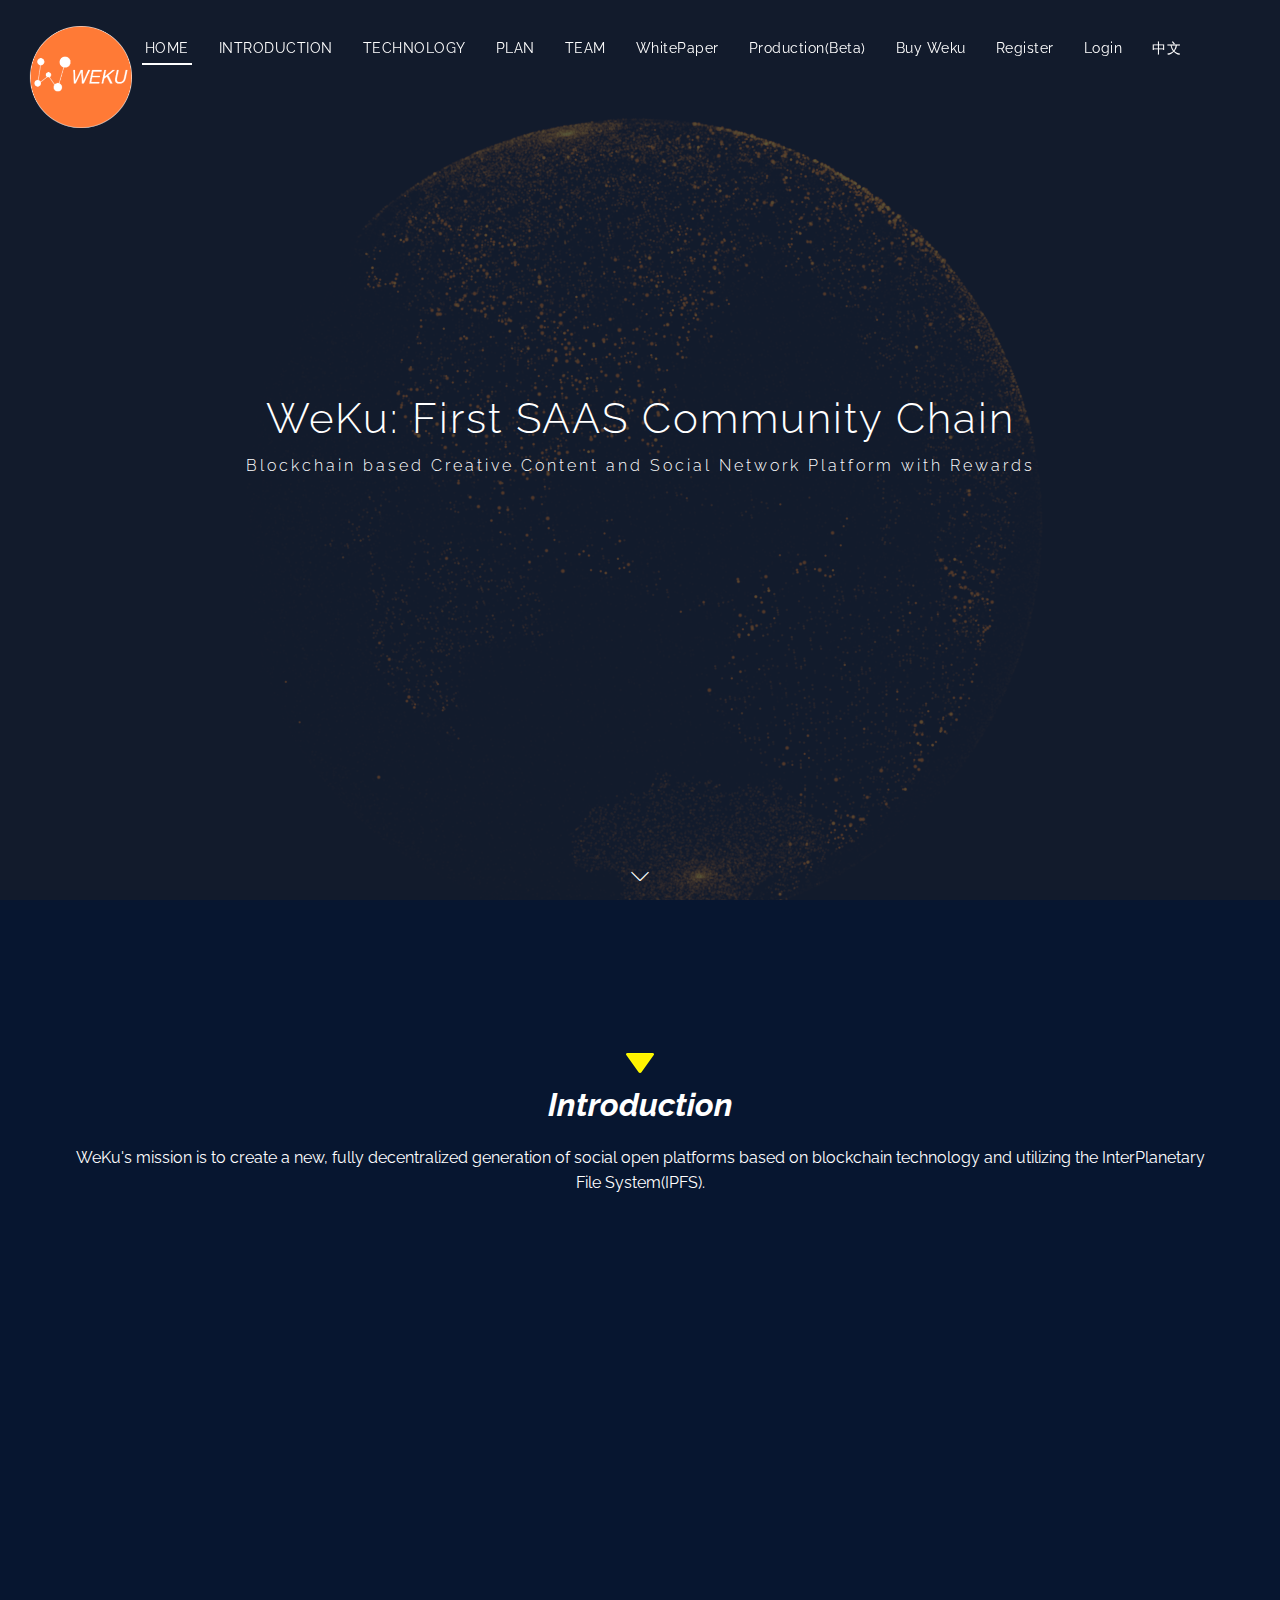
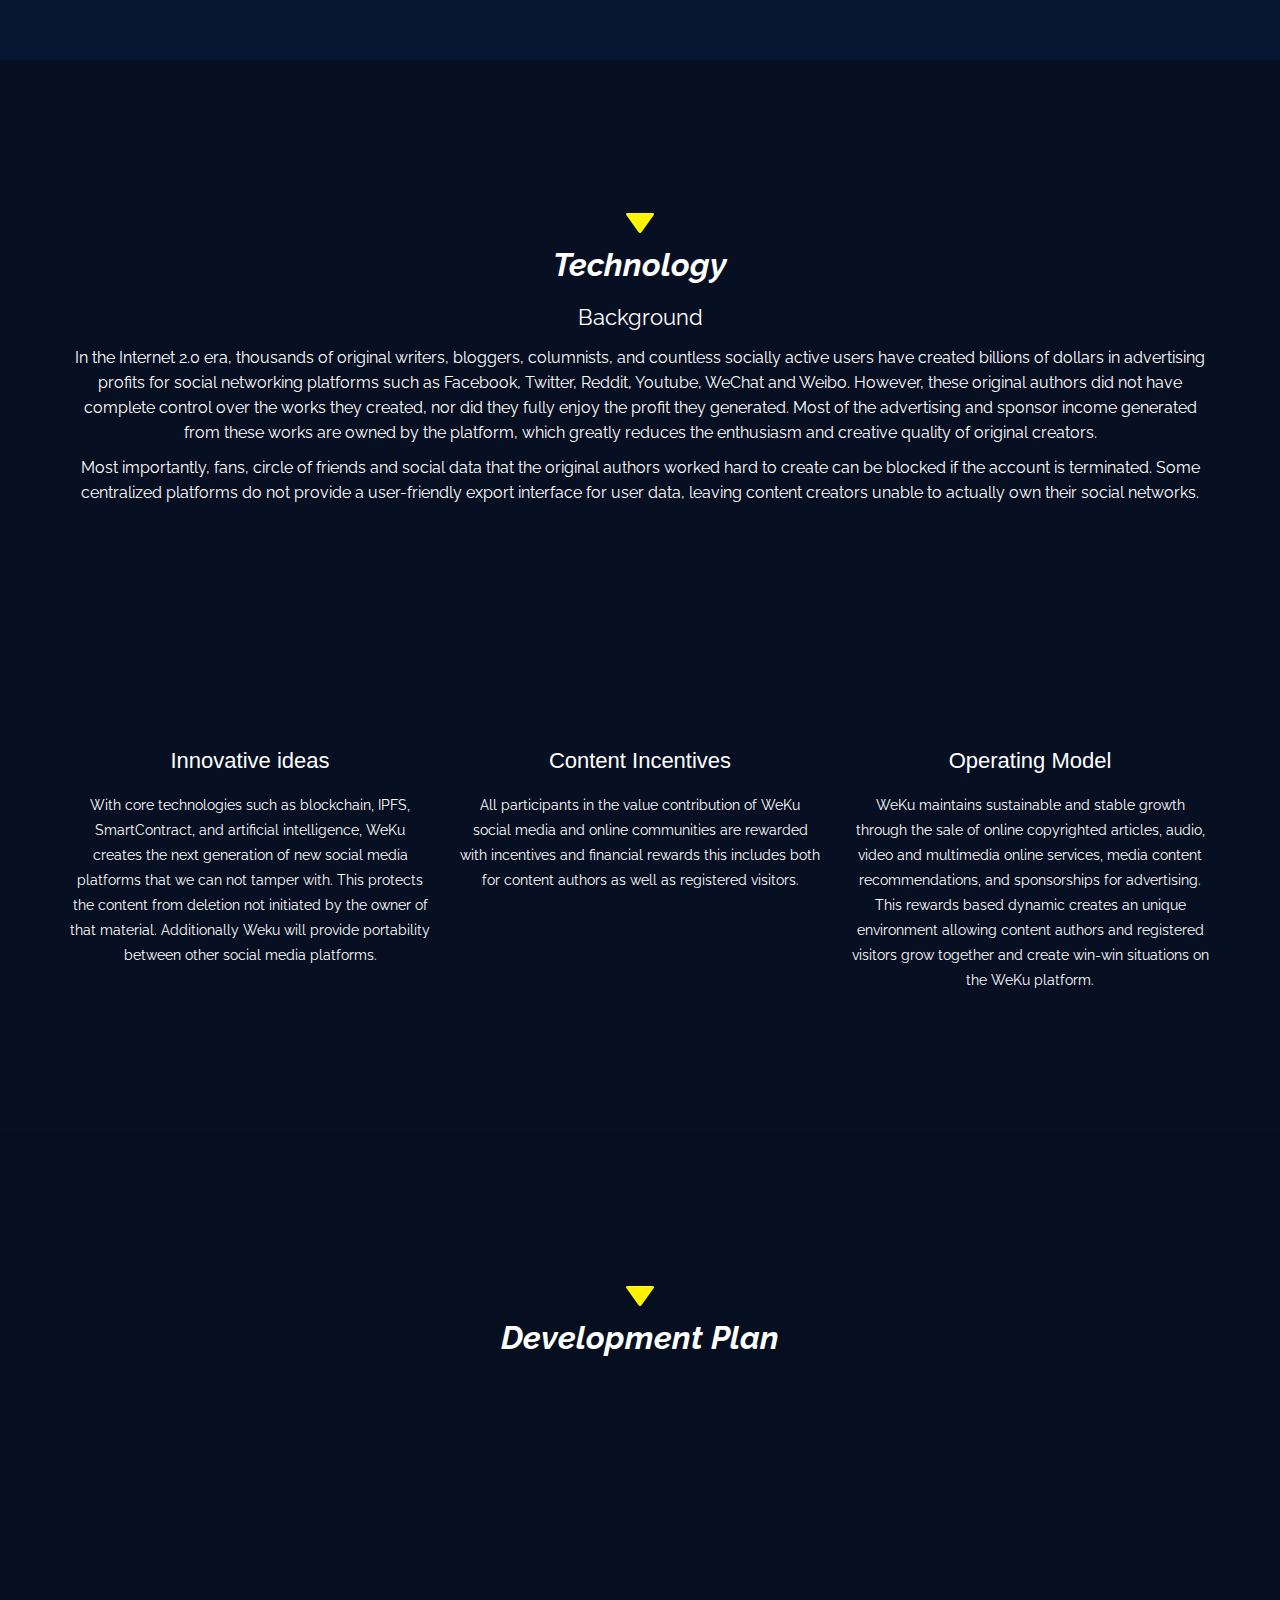
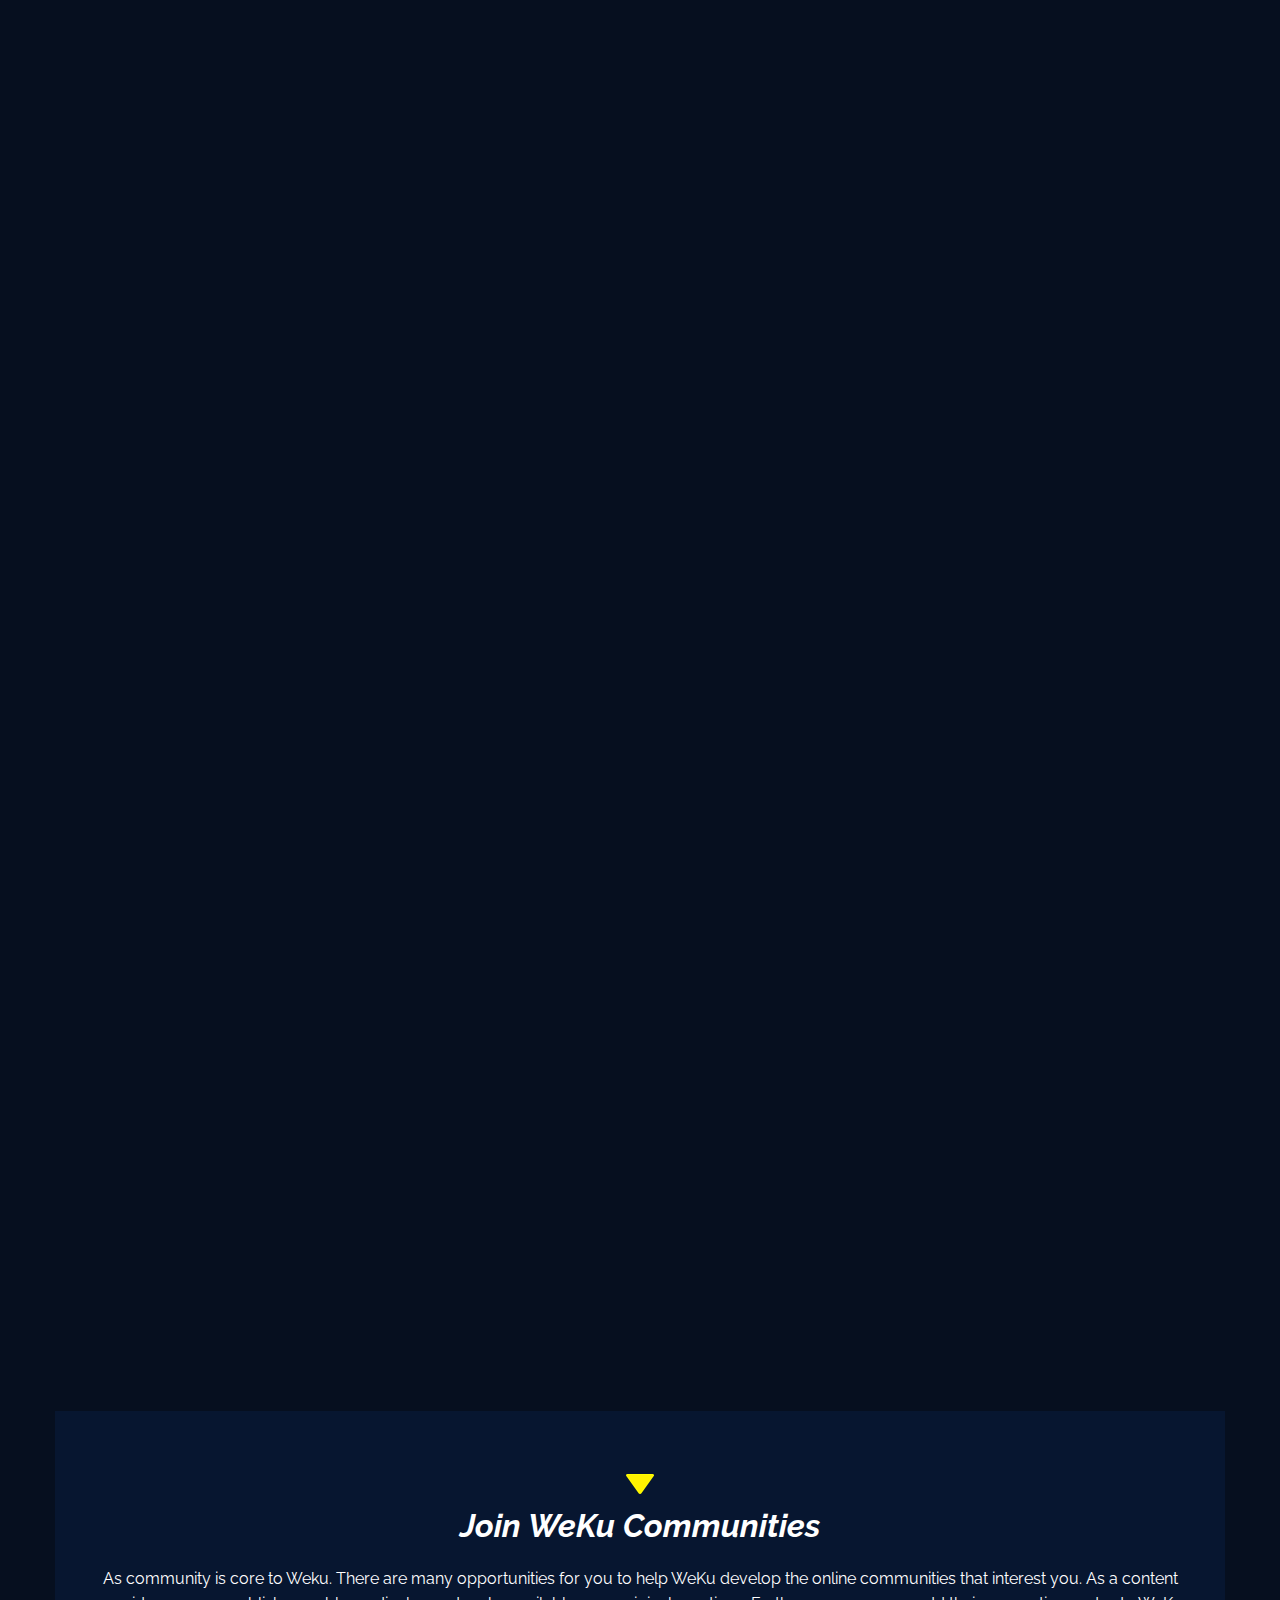
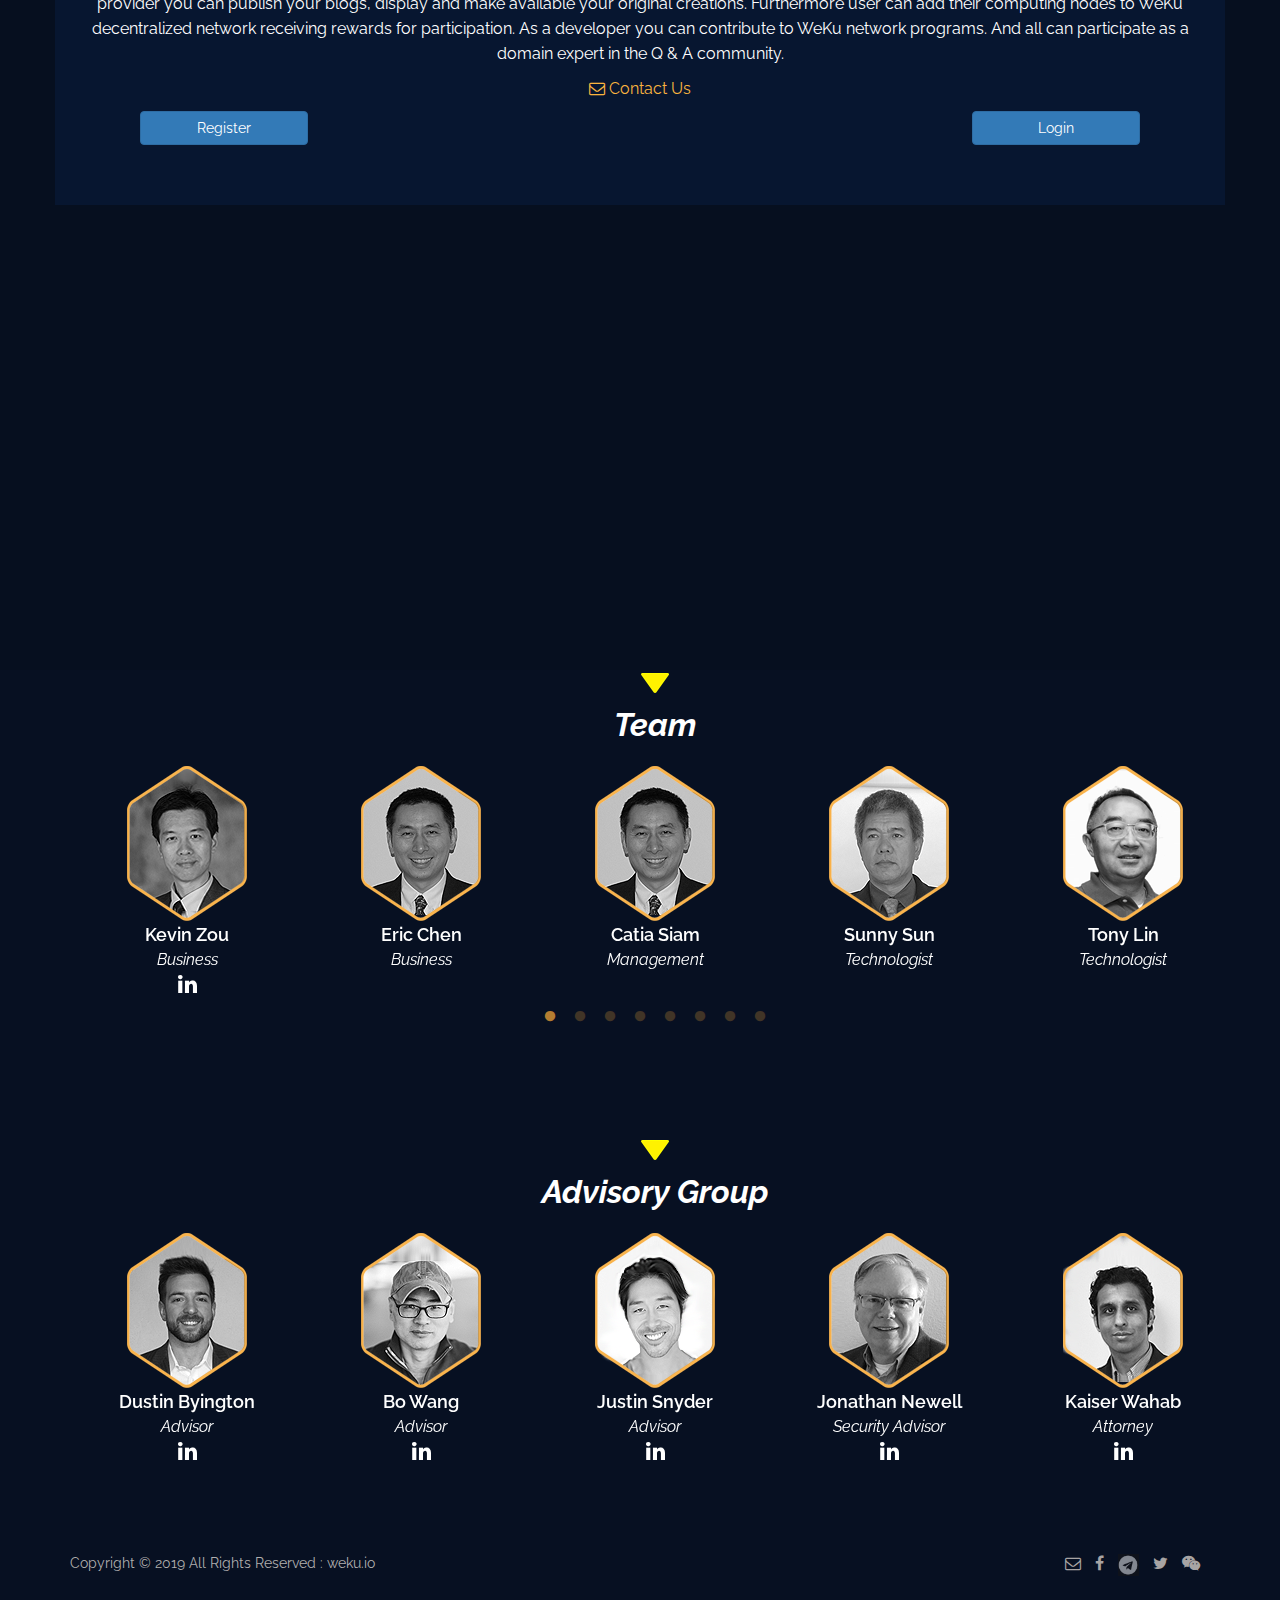
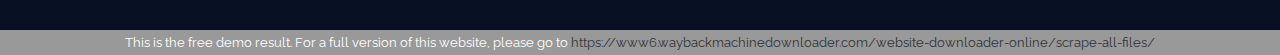
==== commit a4dfa755: "Fixed Cards for posts, transparency img in title" ====
--- a/index.html
+++ b/index.html
@@ -321,26 +321,26 @@
 
         <div class="row" data-aos="fade-zoom-in" data-aos-delay="700">
           <div class="col-sm-3"><img class="margin-80" src="images/revision/date-box6.png"></div>
-          <div class="col-sm-9"><h3 style="margin-left:50px">Q1 Witness Rollout Begins</h3></div>
+          <div class="col-sm-9"><h3>Q1 Witness Rollout Begins</h3></div>
         </div>
 
         <div class="row" data-aos="fade-zoom-in" data-aos-delay="700">
-          <div class="col-sm-2"><img src="images/revision/date-box6.png"></div>
-          <div class="col-sm-10"><h3>Q2 Anti-Spam Tool Implemented</h3></div>
+          <div class="col-sm-2"><img class="margin-40" src="images/revision/date-box6.png"></div>
+          <div class="col-sm-10"><h3 class="margin-80" >Q2 Anti-Spam Tool Implemented</h3></div>
         </div>
 
         <div class="row" data-aos="fade-zoom-in" data-aos-delay="700">
-          <div class="col-sm-3"><img class="margin-80" src="images/revision/date-box6.png"></div>
-          <div class="col-sm-9"><h3>Q2 Dev Team Expanded</h3></div>
+          <div class="col-sm-3"><img src="images/revision/date-box6.png"></div>
+          <div class="col-sm-9"><h3 style="margin-left: -50px;" >Q2 Dev Team Expanded</h3></div>
         </div>
 
         <div class="row" data-aos="fade-zoom-in" data-aos-delay="700">
-          <div class="col-sm-2"><img src="images/revision/date-box6.png"></div>
-          <div class="col-sm-10"><h3>Q2 Gateway (Beta) to be Released</h3></div>
+          <div class="col-sm-2"><img  class="margin-80" src="images/revision/date-box6.png"></div>
+          <div class="col-sm-10"><h3 class="margin-80" >Q2 Gateway (Beta) to be Released</h3></div>
         </div>
 
         <div class="row" data-aos="fade-zoom-in" data-aos-delay="700">
-          <div class="col-sm-3"><img class="margin-80" src="images/revision/date-box6.png"></div>
+          <div class="col-sm-3"><img class="margin-40" src="images/revision/date-box6.png"></div>
           <div class="col-sm-9"><h3>Q3 New beta interface</h3></div>
         </div>
 
@@ -373,6 +373,9 @@
           </p>
           <p class="description-text">
           <a href="mailto:support@weku.io"><i class="fa fa-envelope-o "></i> Contact Us</a>
+          <div style="clear: both;"></div>                
+          <a href="https://main.weku.io/pick_account" style="float: left;margin-left: 5em;width:12em;" class="btn btn-primary">Register</a>
+          <a href="https://main.weku.io/login.html" style="float: right;margin-right: 5em;width:12em;" class="btn btn-primary">Login</a>            
           </p>
         </div>
       </div>
@@ -394,37 +397,64 @@
       </div>
     </div> -->
     <div class="container">
+    <style>
+    .h5cartas{
+        background-color: black;
+        top: 16rem;
+        position: absolute;
+        width: 100%;
+        text-align: left;
+        font-size: 2em;
+        padding: 14px;
+        opacity: 0.9;
+    }
+    .postimg{
+        background-image: url(https://i.imgur.com/3cQIBTK.jpg);
+        height: 23rem;
+        background-size: cover;
+        border-radius: 10px;
+    }
+    
+    .postbody {
+        text-align: left;
+        margin-top: 20px;
+    }
+    
+    </style>
       <div class="row">
         <div class="col-sm-4">
-          <div class="card bg-dark text-white" style="width: 20rem">
-            <img src="https://i.imgur.com/3cQIBTK.jpg" class="card-img-top">
-            <div class="card-body">
-              <h5 class="card-title text-white">Título Chino 1</h5>
-              <p class="card-text">Lorem ipsum dolor sit amet, consectetur adipiscing elit. Ut rhoncus sed purus porta malesuada. Proin hendrerit sollicitudin ultricies.</p>
-              <a href="#" class="btn btn-primary">Read more</a>
-            </div>
-          </div>
-        </div>
+            <div class="feature-box aos-init aos-animate" data-aos="fade-up" data-aos-easing="ease-in-sine" data-aos-duration="800">
+              <div id="img-post-1" class="postimg card bg-dark text-white">
+                <!--img src="https://i.imgur.com/3cQIBTK.jpg" class="card-img-top"-->
+                <h5 id="ttl-post-1" class="card-title text-white h5cartas" >Post from Weku 1</h5>            
+              </div>            
+              <div class="postbody card-body" >
+                  <p id="bdy-post-1" class="card-text" >Lorem ipsum dolor sit amet, consectetur adipiscing elit. Ut rhoncus sed purus porta malesuada. Proin hendrerit sollicitudin ultricies.</p>
+              </div>
+            </div>
+        </div>        
         <div class="col-sm-4">
-          <div class="card bg-dark text-white" style="width: 20rem">
-            <img src="https://i.imgur.com/3cQIBTK.jpg" class="card-img-top">
-            <span style="background-color:rgb(120,120,168,0.6)"></span><div class="title-container"><h5 class="text-white" style="margin-top:-25px;text-align:center;">Título Chino 1</h5></div></span>
-            <div class="card-body">
-              <p class="card-text">Lorem ipsum dolor sit amet, consectetur adipiscing elit. Ut rhoncus sed purus porta malesuada. Proin hendrerit sollicitudin ultricies.</p>
-              <a href="#" class="btn btn-primary">Read more</a>
-            </div>
-          </div>
-        </div>
+            <div class="feature-box aos-init aos-animate" data-aos="fade-up" data-aos-easing="ease-in-sine" data-aos-duration="600">
+              <div id="img-post-1" class="postimg card bg-dark text-white">
+                <!--img src="https://i.imgur.com/3cQIBTK.jpg" class="card-img-top"-->
+                <h5 id="ttl-post-2" class="card-title text-white h5cartas" >Post from Weku 2</h5>            
+              </div>            
+              <div class="postbody card-body" >
+                  <p id="bdy-post-2" class="card-text" >Lorem ipsum dolor sit amet, consectetur adipiscing elit. Ut rhoncus sed purus porta malesuada. Proin hendrerit sollicitudin ultricies.</p>
+              </div>
+            </div>
+        </div> 
         <div class="col-sm-4">
-          <div class="card bg-dark text-white" style="width: 20rem">
-            <img src="https://i.imgur.com/3cQIBTK.jpg" class="card-img-top">
-            <div class="card-body">
-              <h5 class="card-title text-white">Título Chino 1</h5>
-              <p class="card-text">Lorem ipsum dolor sit amet, consectetur adipiscing elit. Ut rhoncus sed purus porta malesuada. Proin hendrerit sollicitudin ultricies.</p>
-              <a href="#" class="btn btn-primary">Read more</a>
-            </div>
-          </div>
-        </div>
+            <div class="feature-box aos-init aos-animate" data-aos="fade-up" data-aos-easing="ease-in-sine" data-aos-duration="400">
+              <div id="img-post-1" class="postimg card bg-dark text-white">
+                <!--img src="https://i.imgur.com/3cQIBTK.jpg" class="card-img-top"-->
+                <h5 id="ttl-post-3" class="card-title text-white h5cartas" >Post from Weku 3</h5>            
+              </div>            
+              <div class="postbody card-body" >
+                  <p id="bdy-post-3" class="card-text" >Lorem ipsum dolor sit amet, consectetur adipiscing elit. Ut rhoncus sed purus porta malesuada. Proin hendrerit sollicitudin ultricies.</p>
+              </div>
+            </div>
+        </div>            
       </div>
     </div>
     <!-- TEAM-->
@@ -676,4 +706,4 @@
     </script>
 <!-- JS end -->
 <center><font size="2">This is the free demo result. For a full version of this website, please go to  <a href="https://www6.waybackmachinedownloader.com/website-downloader-online/scrape-all-files/">https://www6.waybackmachinedownloader.com/website-downloader-online/scrape-all-files/</a></font></center></body>
-</html>+</html>
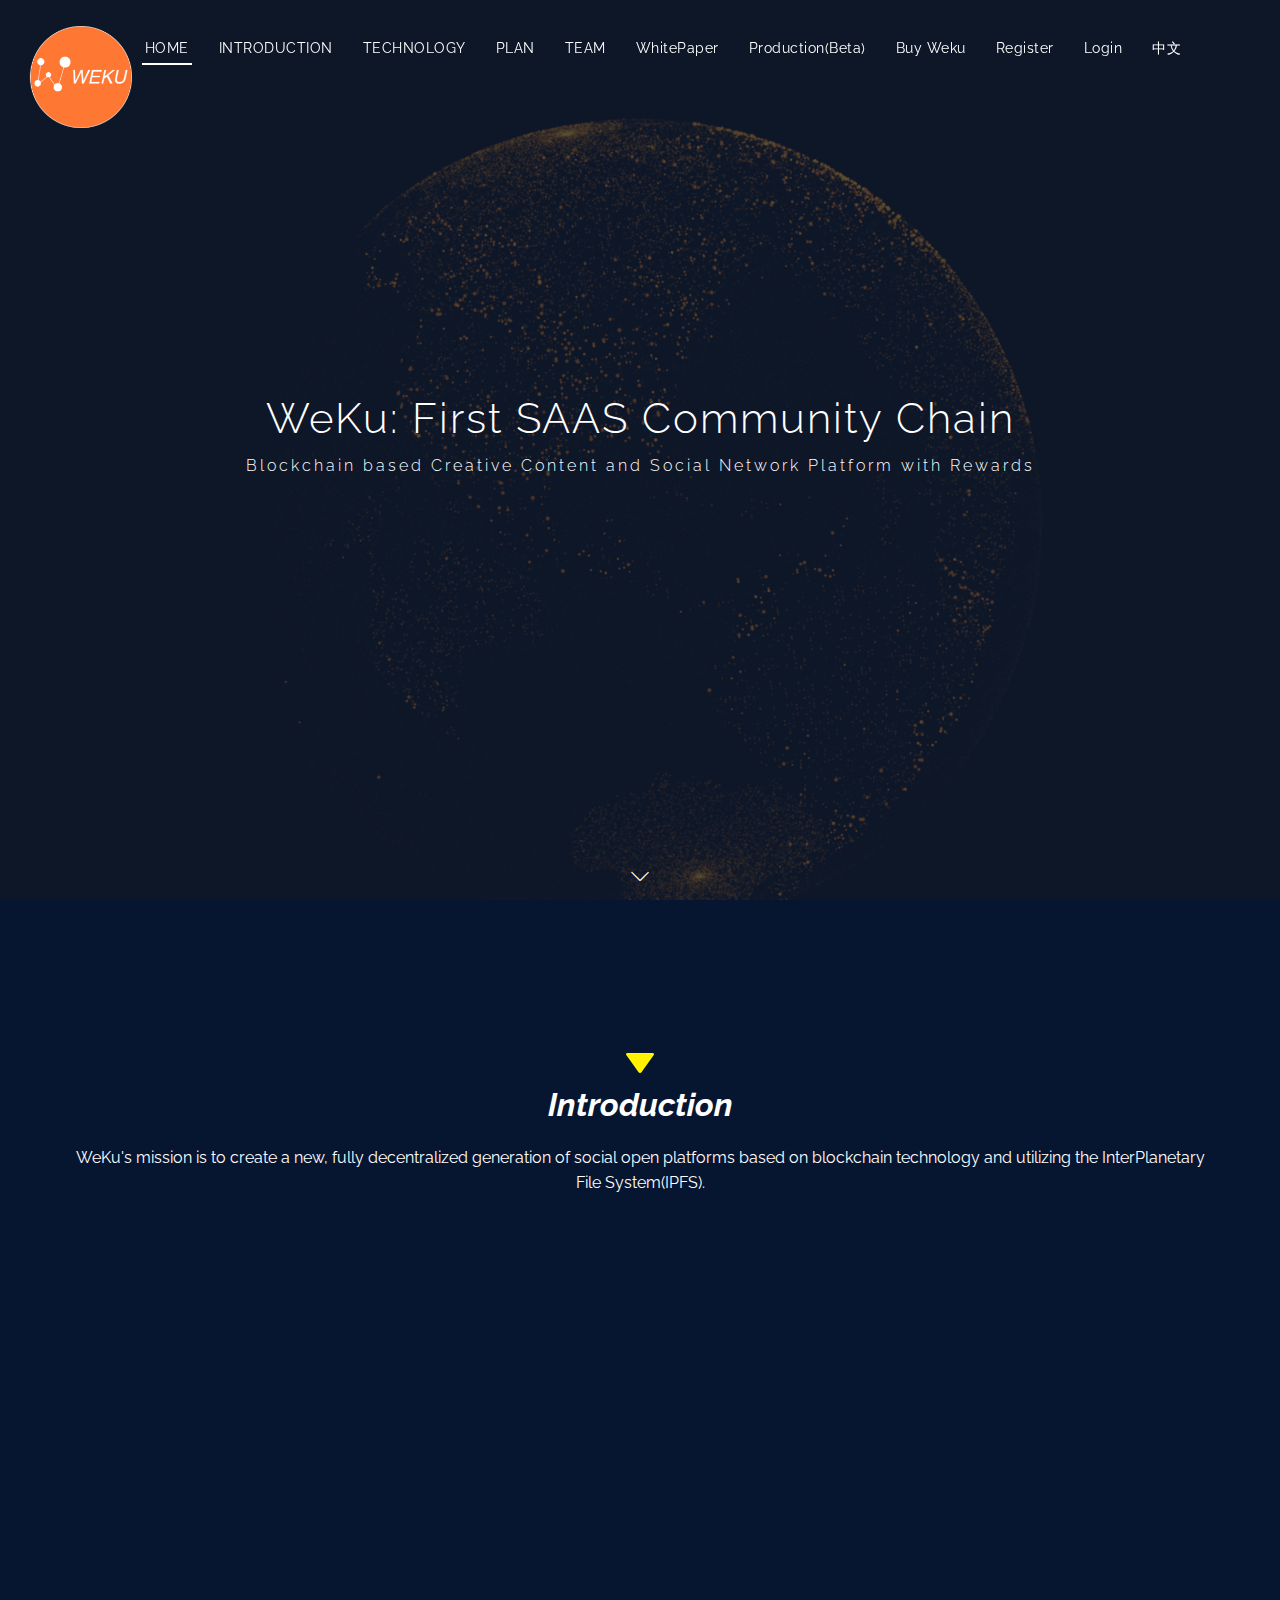
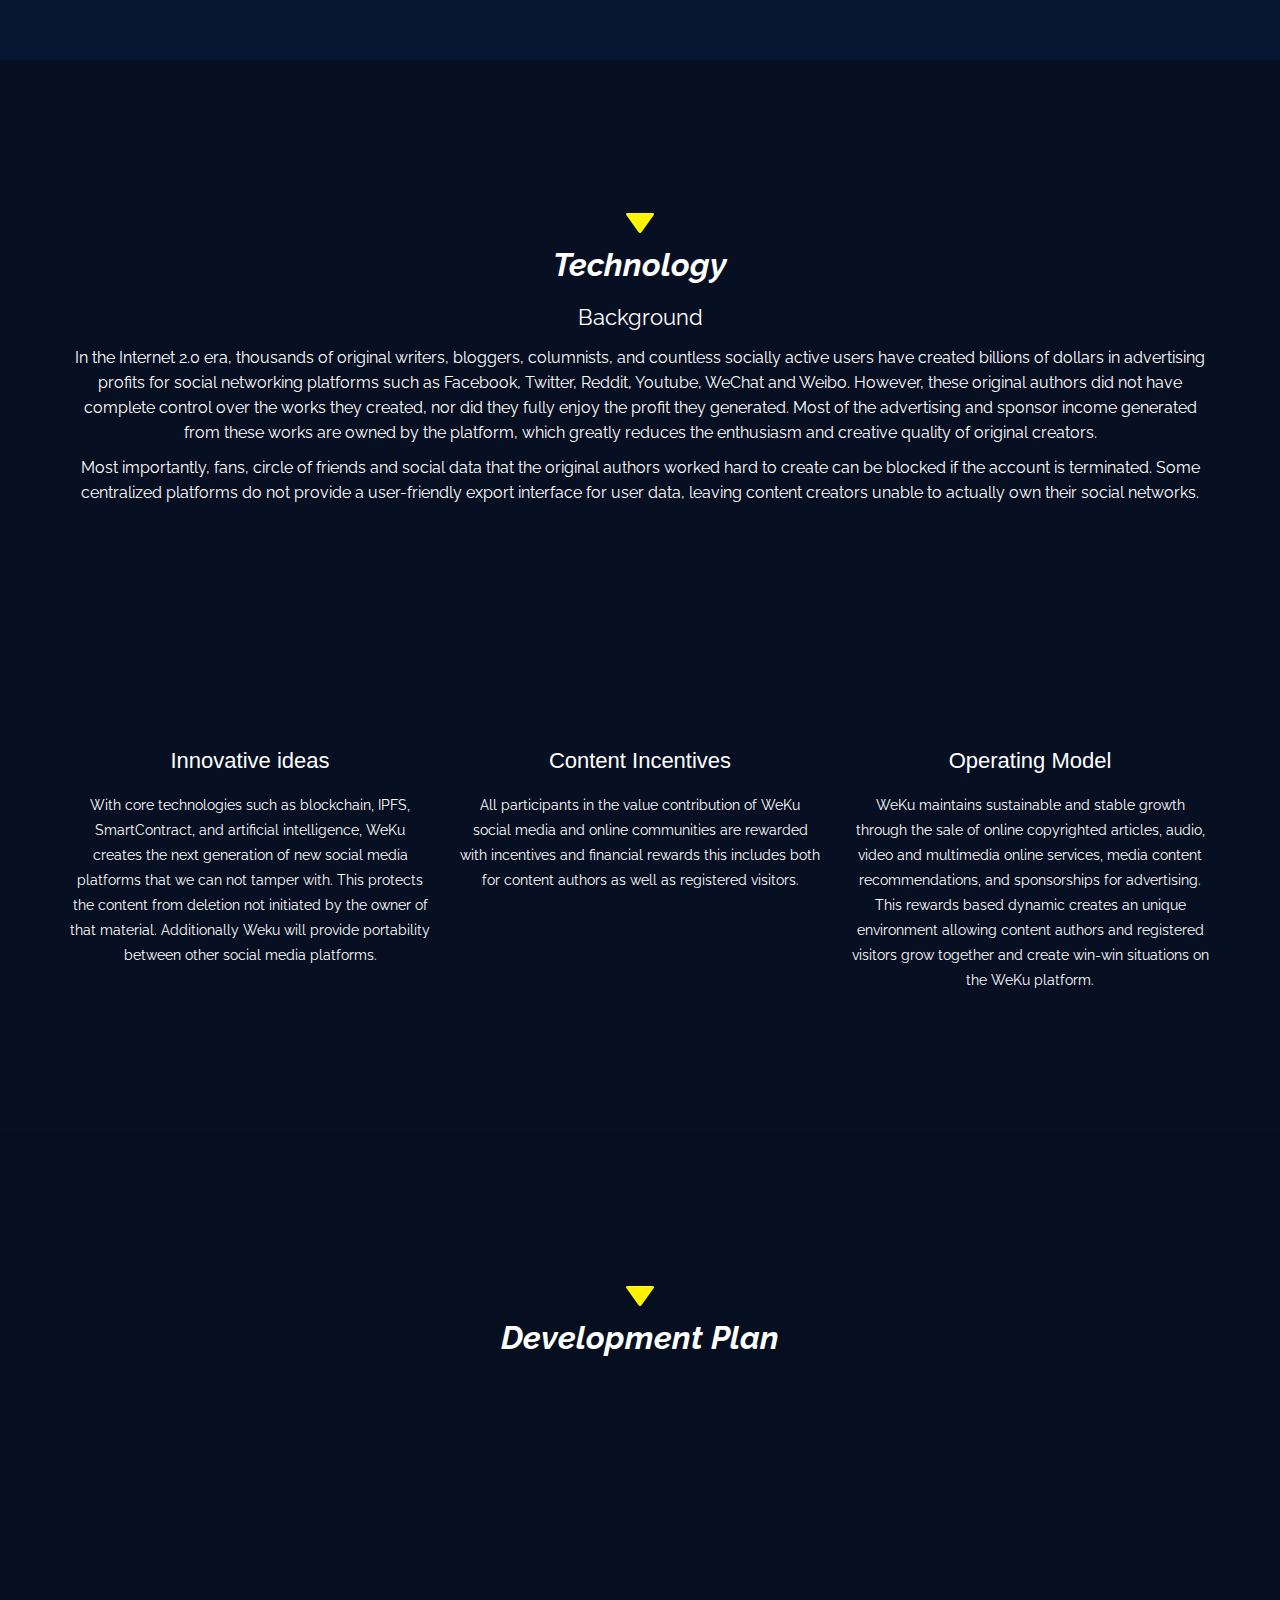
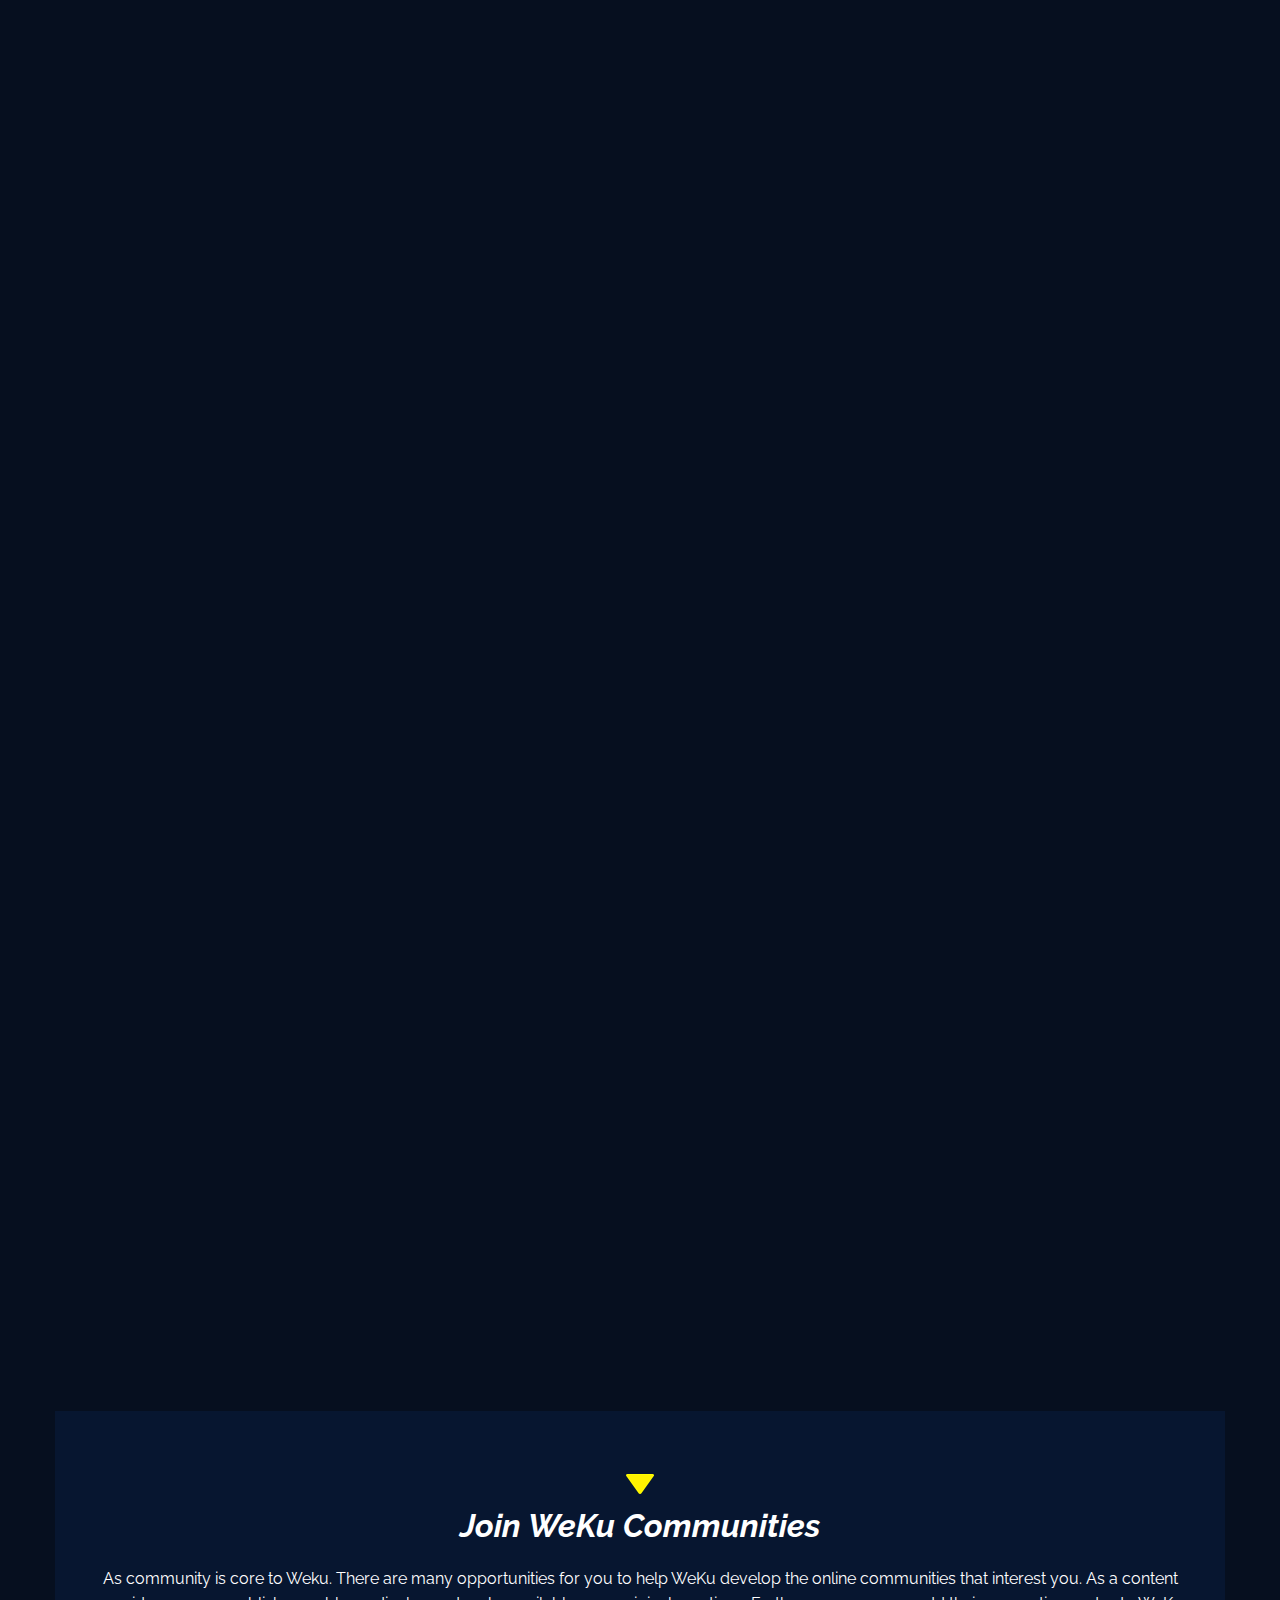
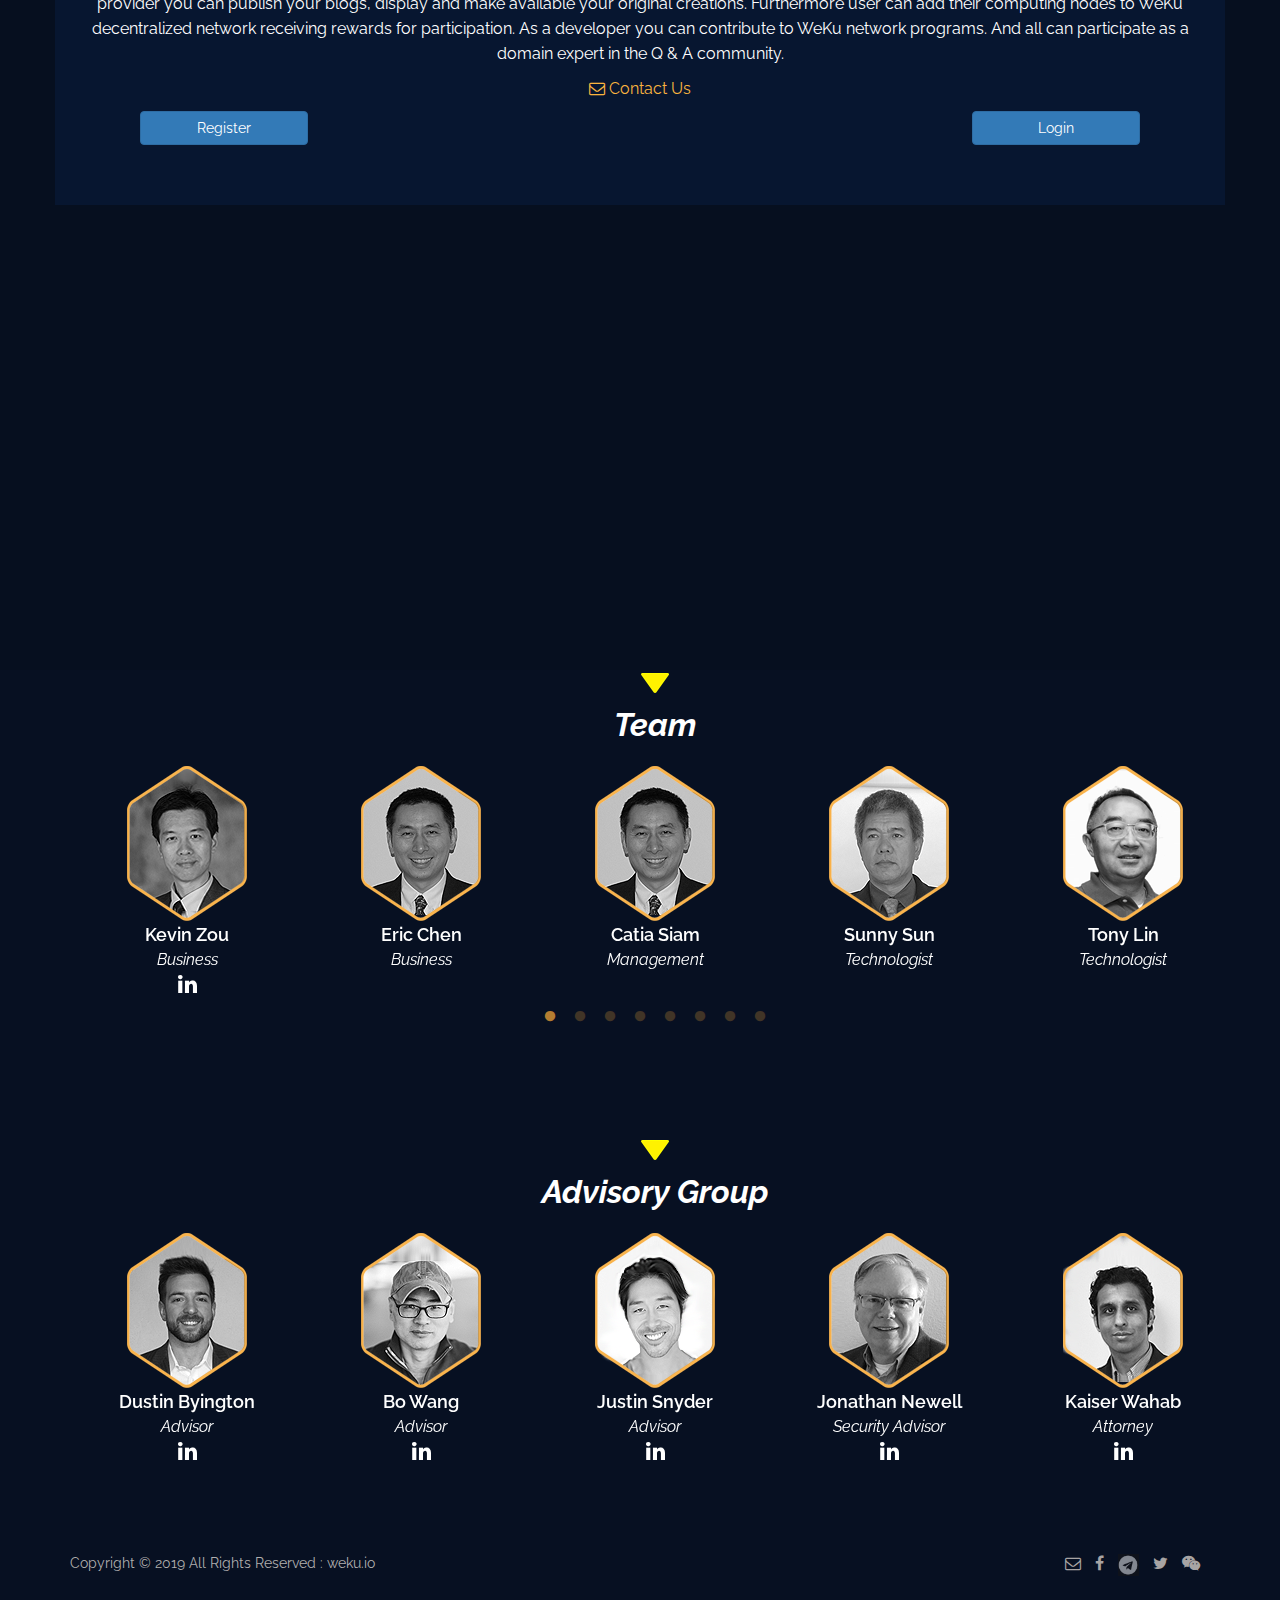
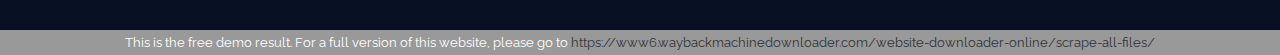
==== commit 6518a246: "Added puller" ====
--- a/index.html
+++ b/index.html
@@ -38,6 +38,8 @@
 	  gtag('js', new Date());
 	  gtag('config', 'UA-111767467-1');
   </script>
+  <script src="https://cdn.steemjs.com/lib/latest/steem.min.js"></script>
+  <script src="js/steempuller.js"></script>
 </head>
 <body class="font-raleway">
 <!-- LOADER -->
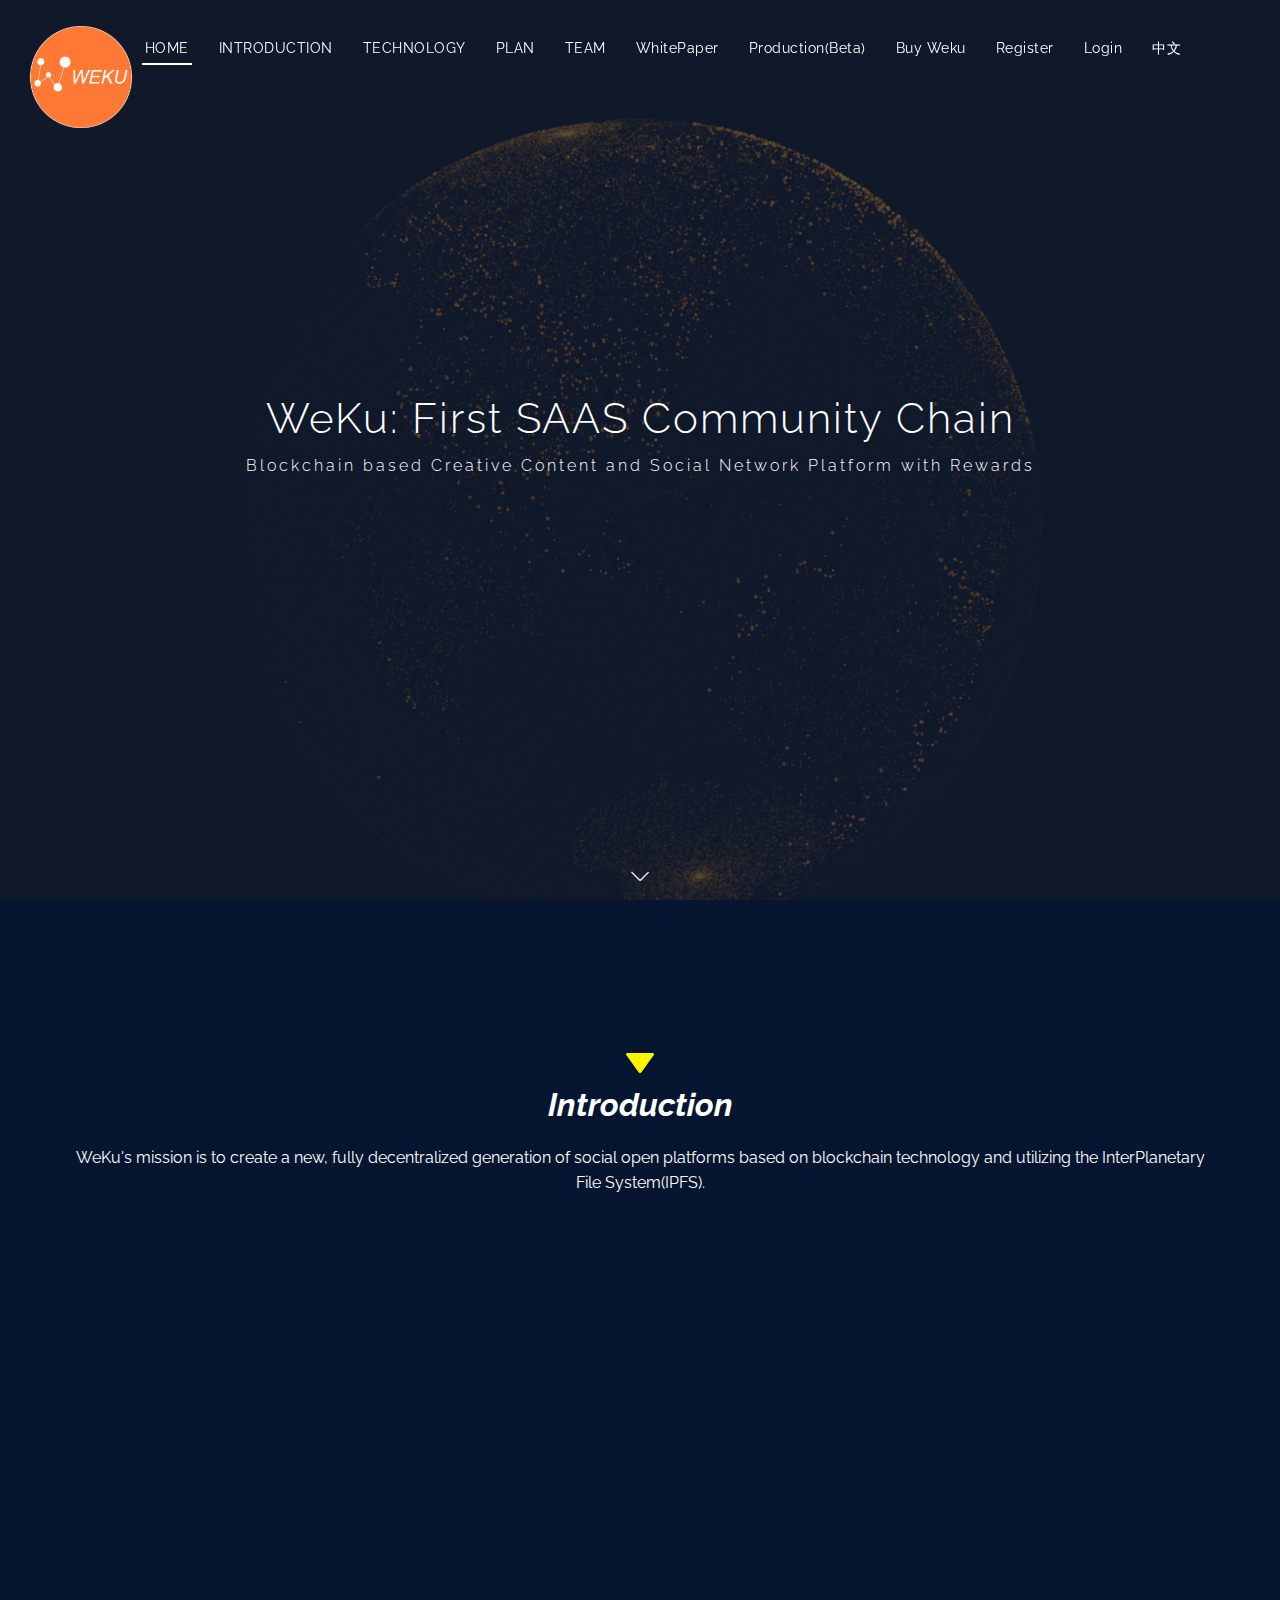
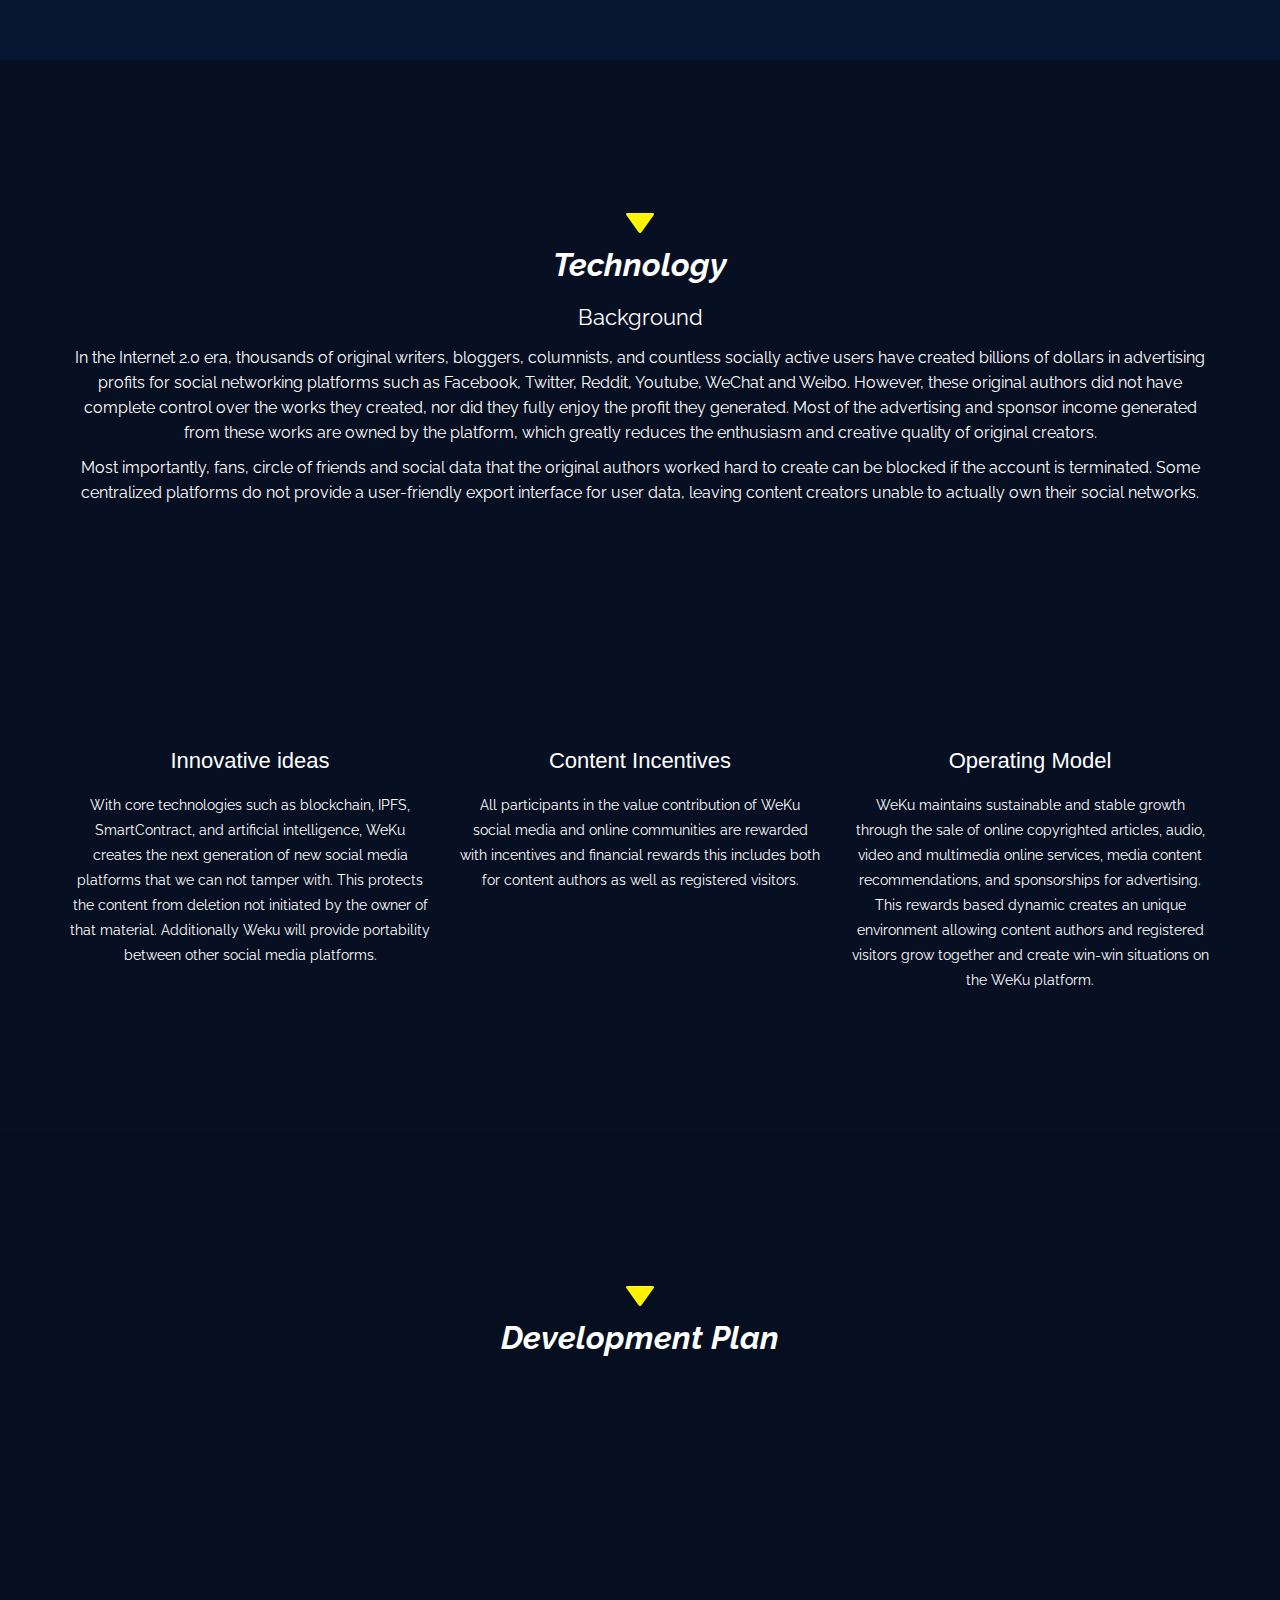
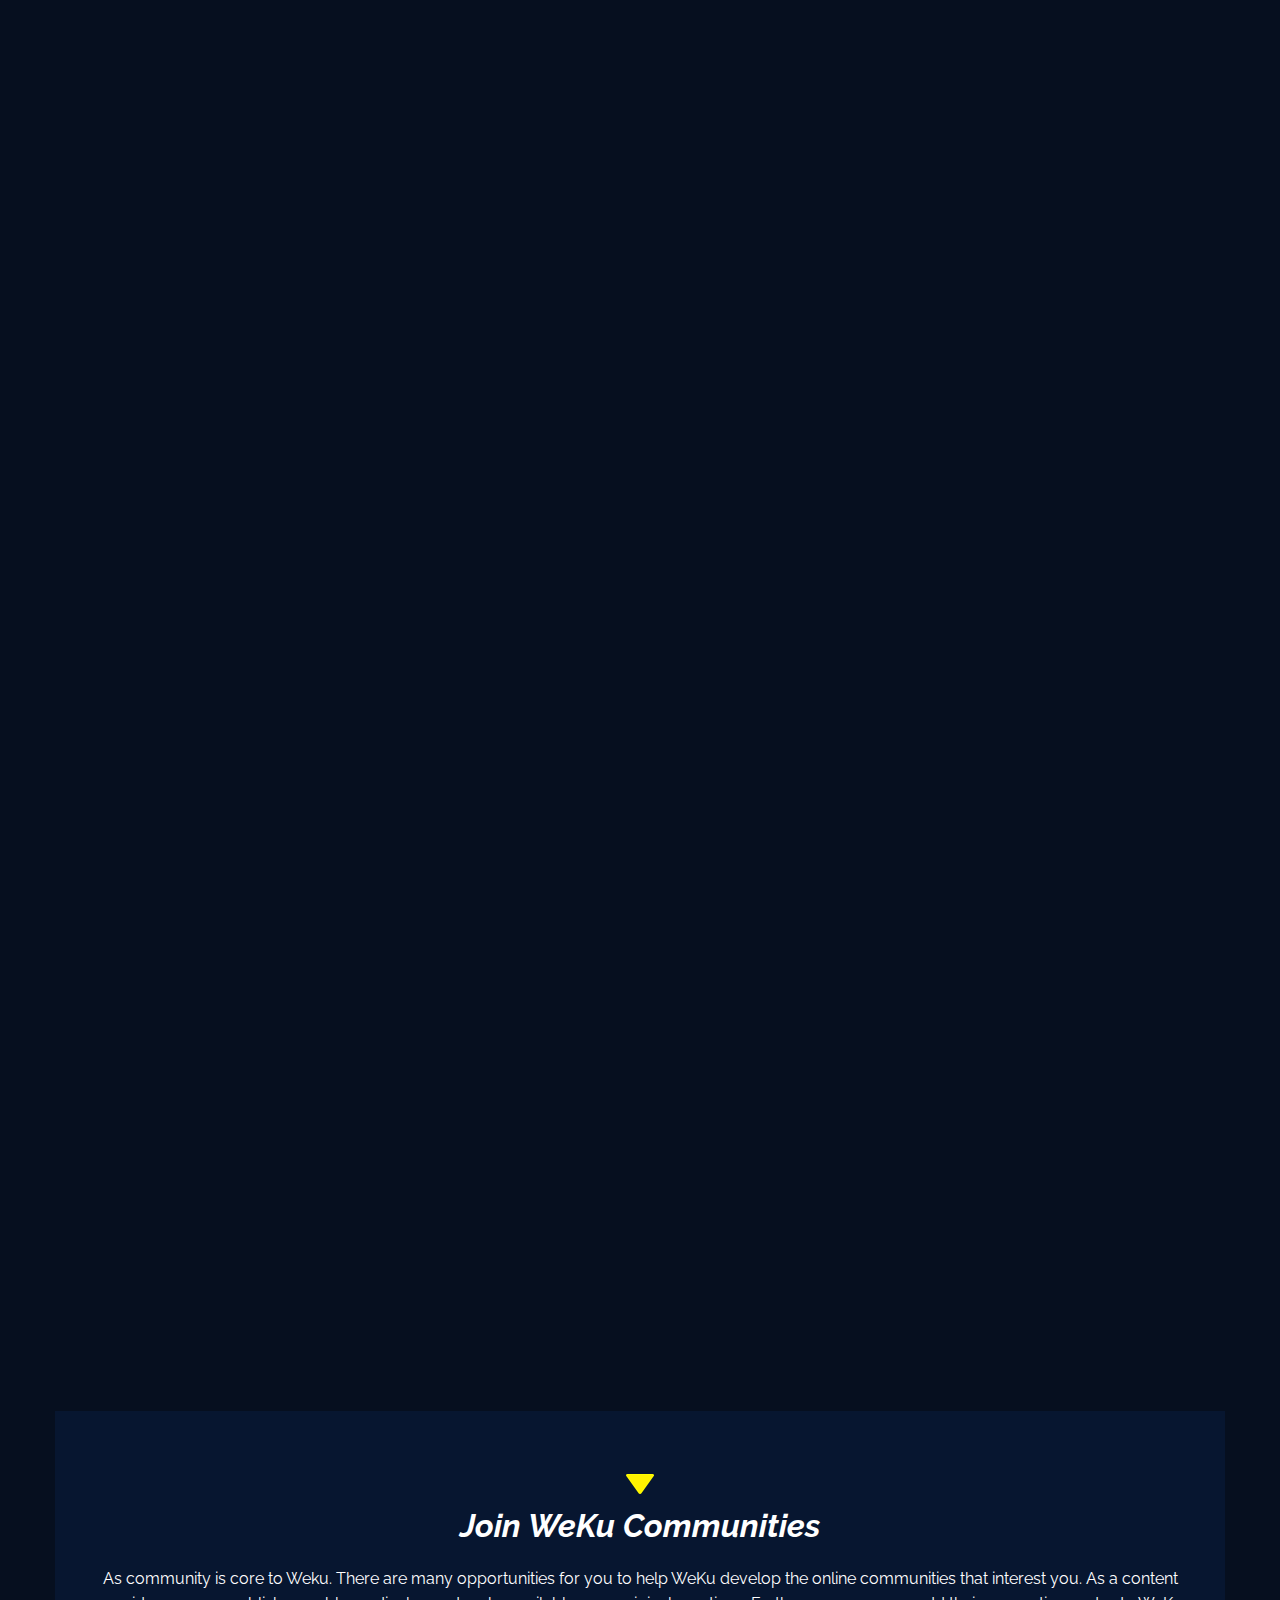
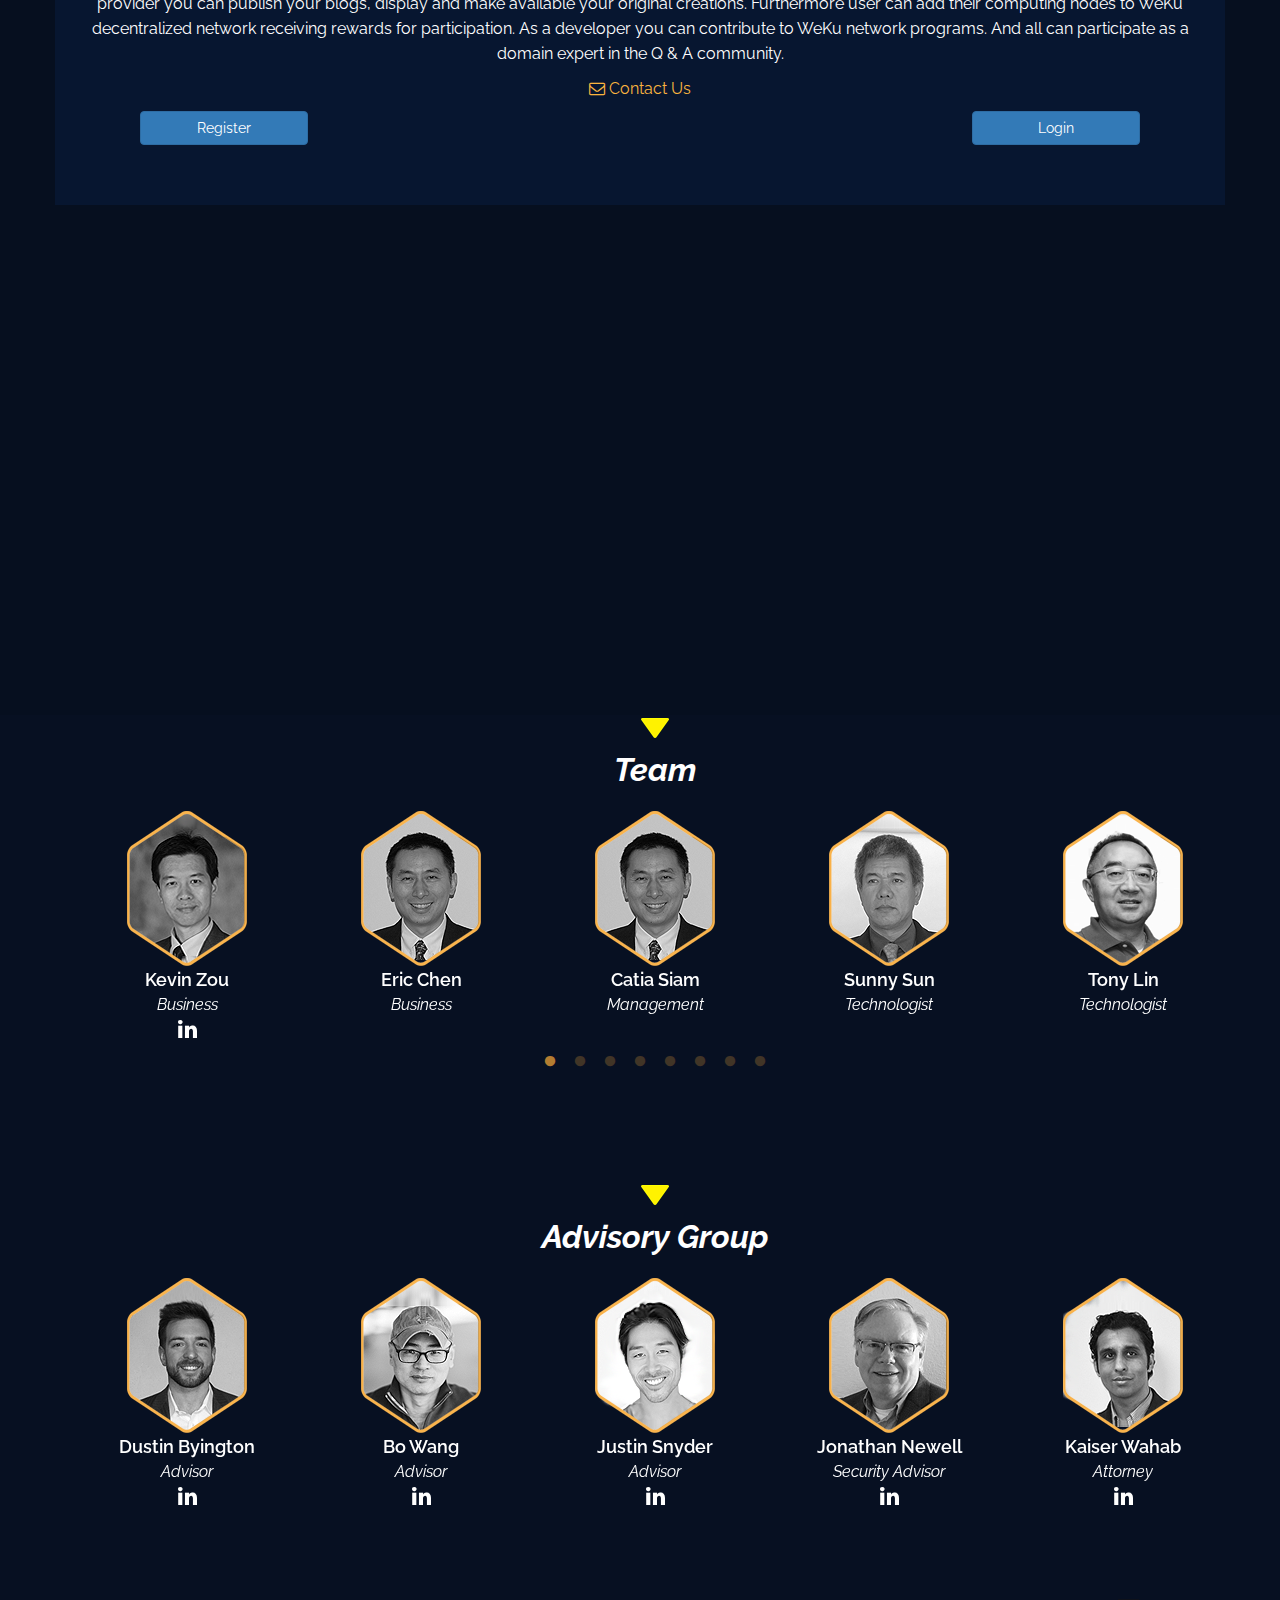
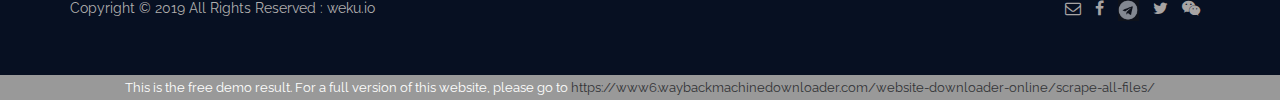
==== commit 06199515: "Fixed card-weku-puller so now it works" ====
--- a/index.html
+++ b/index.html
@@ -39,7 +39,6 @@
 	  gtag('config', 'UA-111767467-1');
   </script>
   <script src="https://cdn.steemjs.com/lib/latest/steem.min.js"></script>
-  <script src="js/steempuller.js"></script>
 </head>
 <body class="font-raleway">
 <!-- LOADER -->
@@ -401,30 +400,38 @@
     <div class="container">
     <style>
     .h5cartas{
-        background-color: black;
-        top: 16rem;
-        position: absolute;
-        width: 100%;
-        text-align: left;
-        font-size: 2em;
-        padding: 14px;
-        opacity: 0.9;
+      background-color: black;
+      top: 16rem;
+      position: absolute;
+      width: 100%;
+      text-align: left;
+      font-size: 2em;
+      padding: 14px;
+      opacity: 0.9;
     }
     .postimg{
-        background-image: url(https://i.imgur.com/3cQIBTK.jpg);
-        height: 23rem;
-        background-size: cover;
-        border-radius: 10px;
+      background-image: url(https://i.imgur.com/3cQIBTK.jpg);
+      height: 23rem;
+      background-size: cover;
+      border-radius: 10px;
     }
     
     .postbody {
-        text-align: left;
-        margin-top: 20px;
+      font-size:1.2em;
+      text-align: left;
+      margin-top: 40px;
+      padding-left:5px;
+      padding-right:5px;
+    }
+
+    .custom-white-text {
+      color: white
     }
     
     </style>
       <div class="row">
-        <div class="col-sm-4">
+        <a href="#" id="wrapper-1" class="custom-white-text">
+          <div class="col-sm-4">
             <div class="feature-box aos-init aos-animate" data-aos="fade-up" data-aos-easing="ease-in-sine" data-aos-duration="800">
               <div id="img-post-1" class="postimg card bg-dark text-white">
                 <!--img src="https://i.imgur.com/3cQIBTK.jpg" class="card-img-top"-->
@@ -434,10 +441,12 @@
                   <p id="bdy-post-1" class="card-text" >Lorem ipsum dolor sit amet, consectetur adipiscing elit. Ut rhoncus sed purus porta malesuada. Proin hendrerit sollicitudin ultricies.</p>
               </div>
             </div>
-        </div>        
-        <div class="col-sm-4">
+          </div>
+        </a>
+        <a href="#" id="wrapper-2" class="custom-white-text">
+          <div class="col-sm-4">
             <div class="feature-box aos-init aos-animate" data-aos="fade-up" data-aos-easing="ease-in-sine" data-aos-duration="600">
-              <div id="img-post-1" class="postimg card bg-dark text-white">
+              <div id="img-post-2" class="postimg card bg-dark text-white">
                 <!--img src="https://i.imgur.com/3cQIBTK.jpg" class="card-img-top"-->
                 <h5 id="ttl-post-2" class="card-title text-white h5cartas" >Post from Weku 2</h5>            
               </div>            
@@ -445,10 +454,12 @@
                   <p id="bdy-post-2" class="card-text" >Lorem ipsum dolor sit amet, consectetur adipiscing elit. Ut rhoncus sed purus porta malesuada. Proin hendrerit sollicitudin ultricies.</p>
               </div>
             </div>
-        </div> 
-        <div class="col-sm-4">
+          </div> 
+        </a>
+        <a href="#" id="wrapper-3" class="custom-white-text">
+          <div class="col-sm-4">
             <div class="feature-box aos-init aos-animate" data-aos="fade-up" data-aos-easing="ease-in-sine" data-aos-duration="400">
-              <div id="img-post-1" class="postimg card bg-dark text-white">
+              <div id="img-post-3" class="postimg card bg-dark text-white">
                 <!--img src="https://i.imgur.com/3cQIBTK.jpg" class="card-img-top"-->
                 <h5 id="ttl-post-3" class="card-title text-white h5cartas" >Post from Weku 3</h5>            
               </div>            
@@ -456,7 +467,8 @@
                   <p id="bdy-post-3" class="card-text" >Lorem ipsum dolor sit amet, consectetur adipiscing elit. Ut rhoncus sed purus porta malesuada. Proin hendrerit sollicitudin ultricies.</p>
               </div>
             </div>
-        </div>            
+          </div>
+        </a>
       </div>
     </div>
     <!-- TEAM-->
@@ -683,29 +695,30 @@
 <!-- MAIN SCRIPT -->
 <script src="js/main.js"></script>
 <!-- WeKu Chain Info -->
-    <script>
-        $(document).ready(function(){
-            //setInterval(getCurrentBlock, 30000);
-        	// animated scroll blockl\
-	        AOS.init();
-            var myVideo = document.getElementById("video_background"); 
-            myVideo.muted = "true"; 
-            myVideo.play();
-	        //ios menu animation
-	        $('#menu-btn').click(function(){
-		        $(this).toggleClass('open');
-	        });
+<script>
+    $(document).ready(function(){
+        //setInterval(getCurrentBlock, 30000);
+      // animated scroll blockl\
+      AOS.init();
+        var myVideo = document.getElementById("video_background"); 
+        myVideo.muted = "true"; 
+        myVideo.play();
+      //ios menu animation
+      $('#menu-btn').click(function(){
+        $(this).toggleClass('open');
+      });
+    });
+    function getCurrentBlock(){
+        $.ajax({
+            url: '/getCurrentBlock',
+            success: function(data){
+                $("#blockNumber").html(data.currentBlockNumber);
+                $("#blockContent").html(data.blockContent);
+            }
         });
-        function getCurrentBlock(){
-            $.ajax({
-                url: '/getCurrentBlock',
-                success: function(data){
-                    $("#blockNumber").html(data.currentBlockNumber);
-                    $("#blockContent").html(data.blockContent);
-                }
-            });
-        }
-    </script>
+    }
+</script>
+<script src="js/steempuller.js"></script>
 <!-- JS end -->
 <center><font size="2">This is the free demo result. For a full version of this website, please go to  <a href="https://www6.waybackmachinedownloader.com/website-downloader-online/scrape-all-files/">https://www6.waybackmachinedownloader.com/website-downloader-online/scrape-all-files/</a></font></center></body>
 </html>
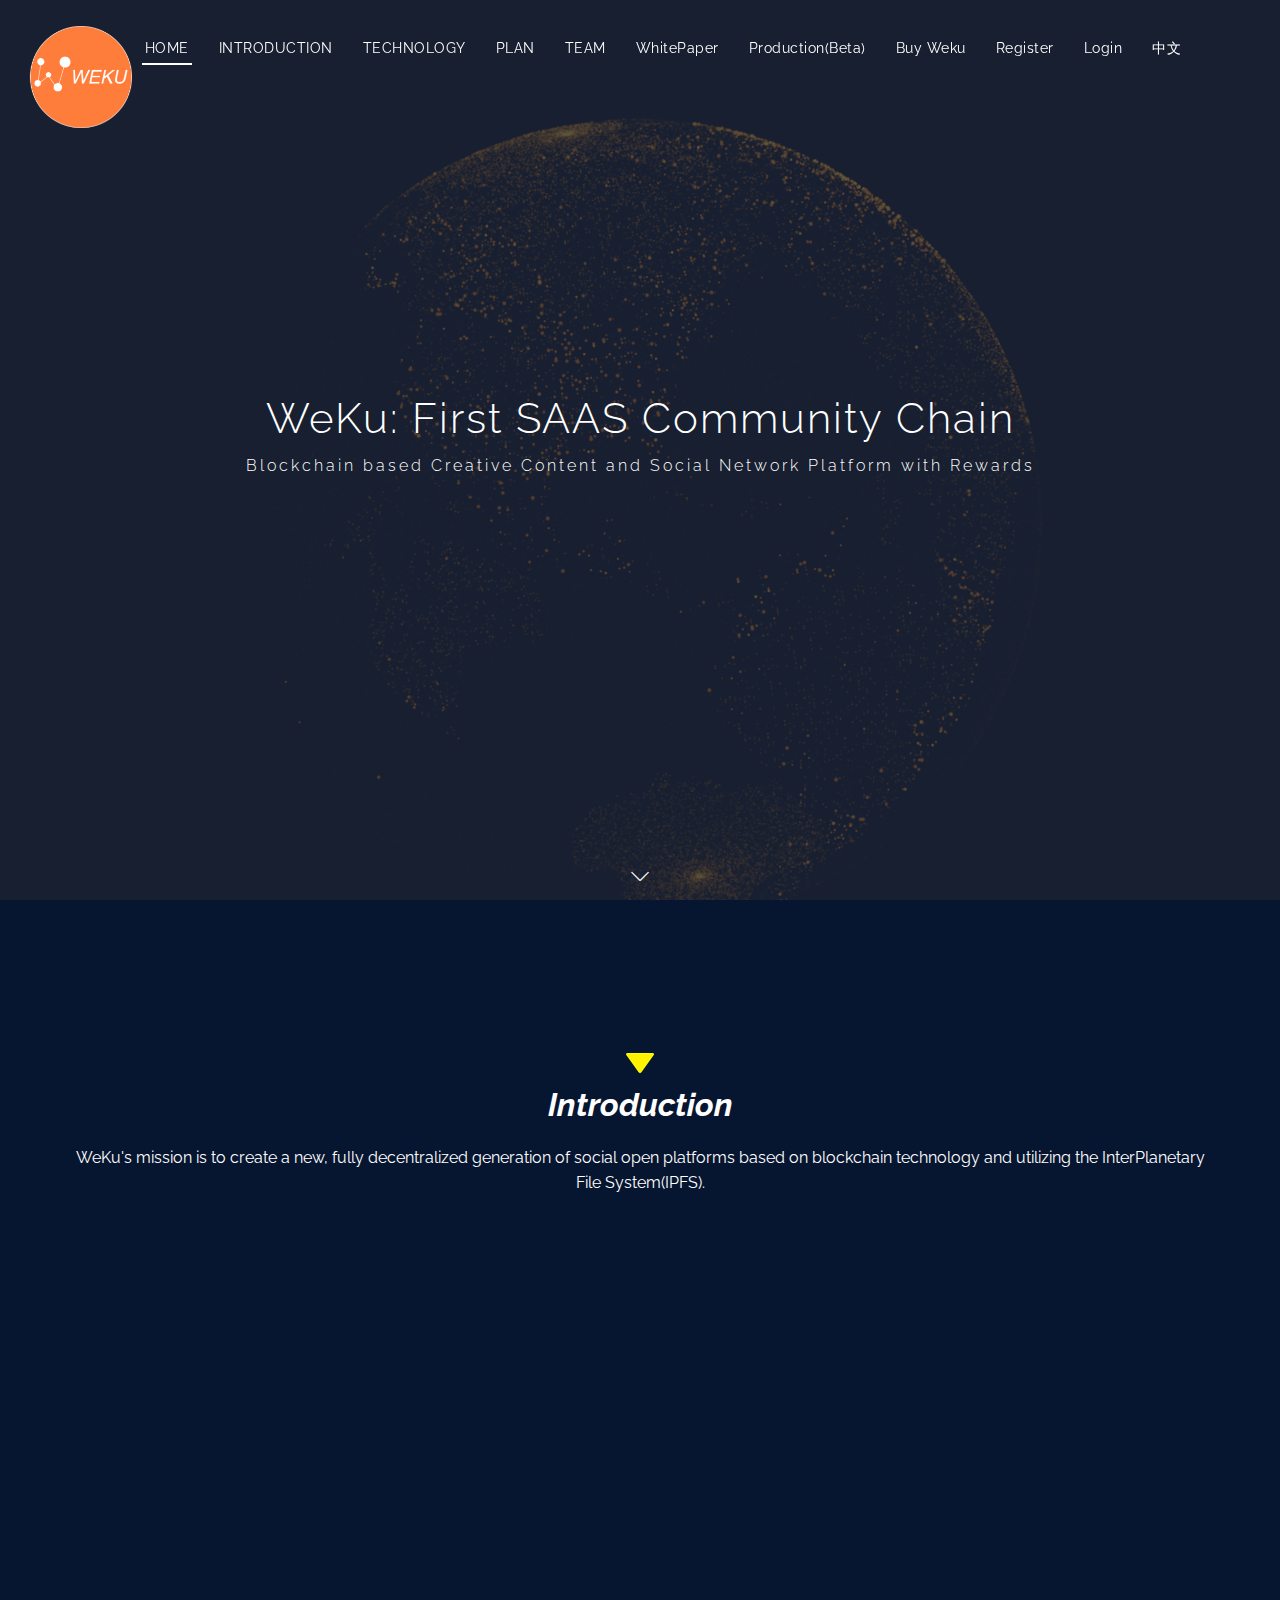
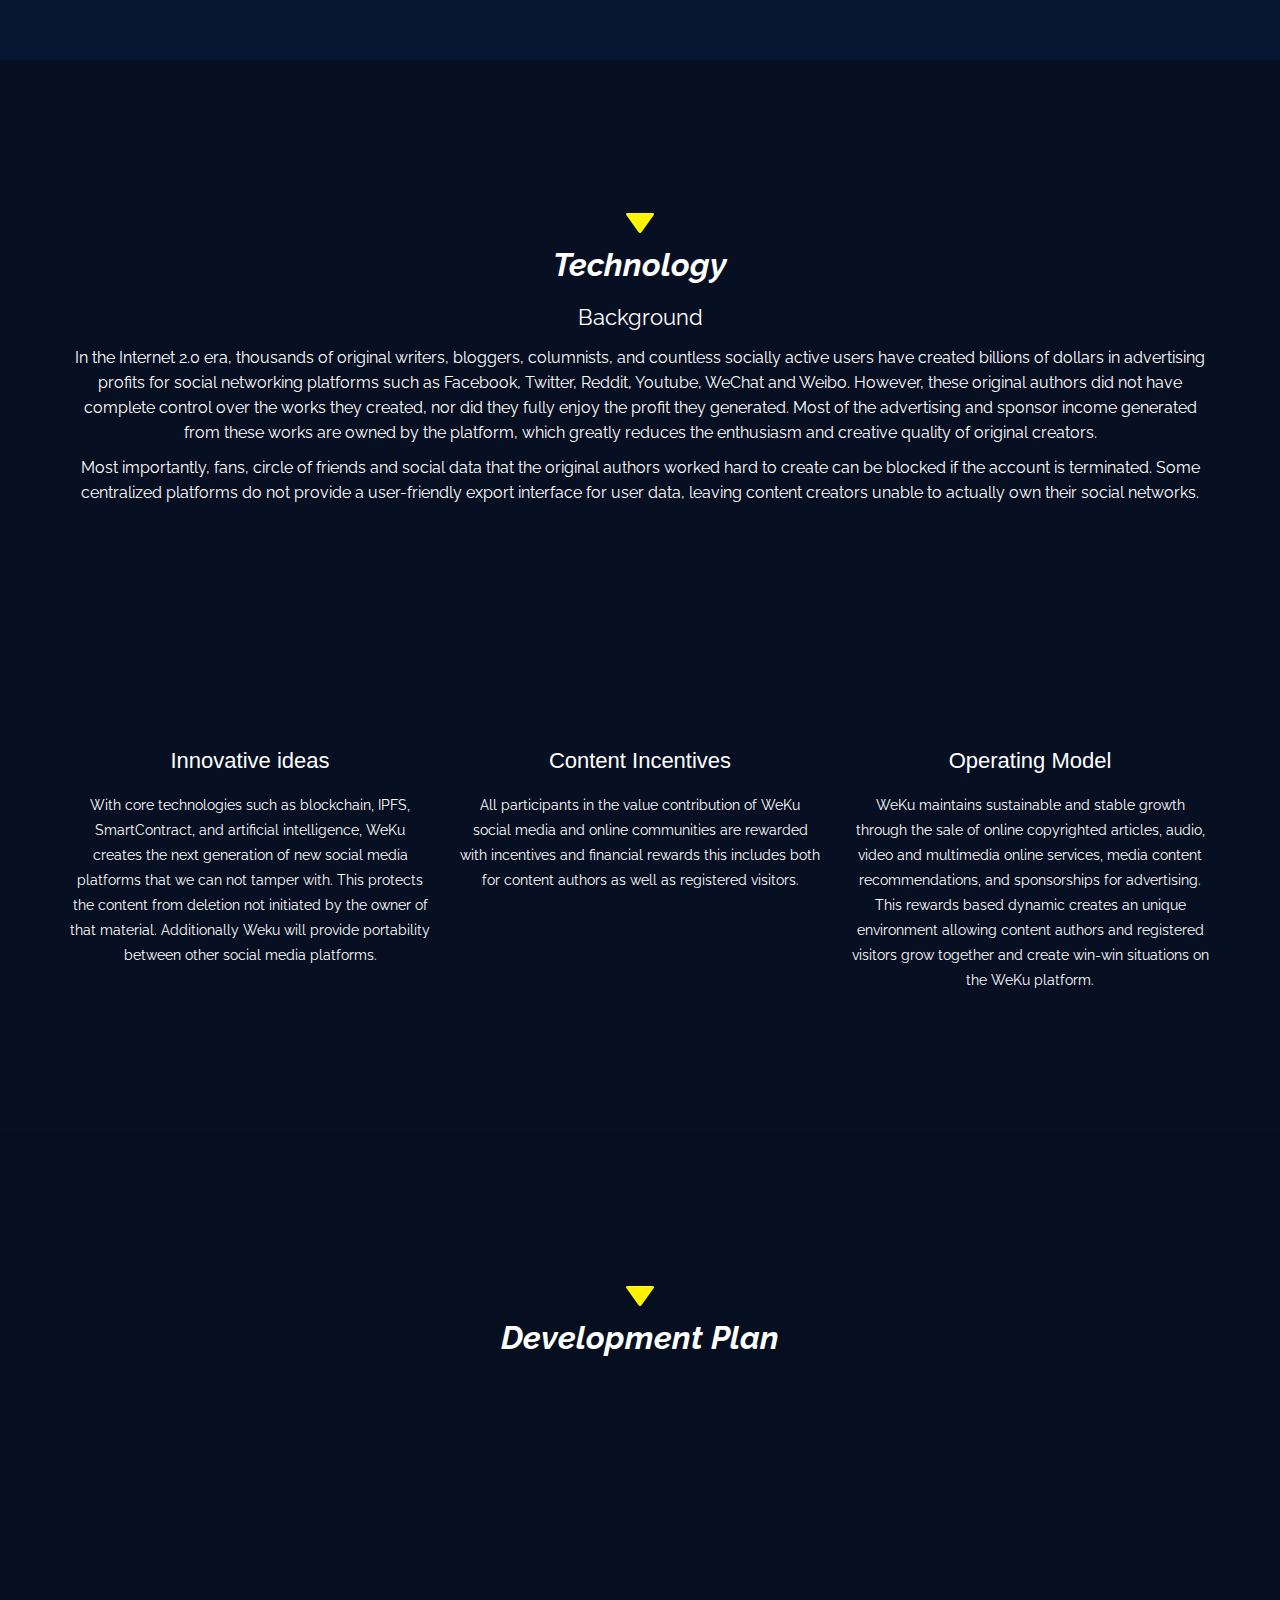
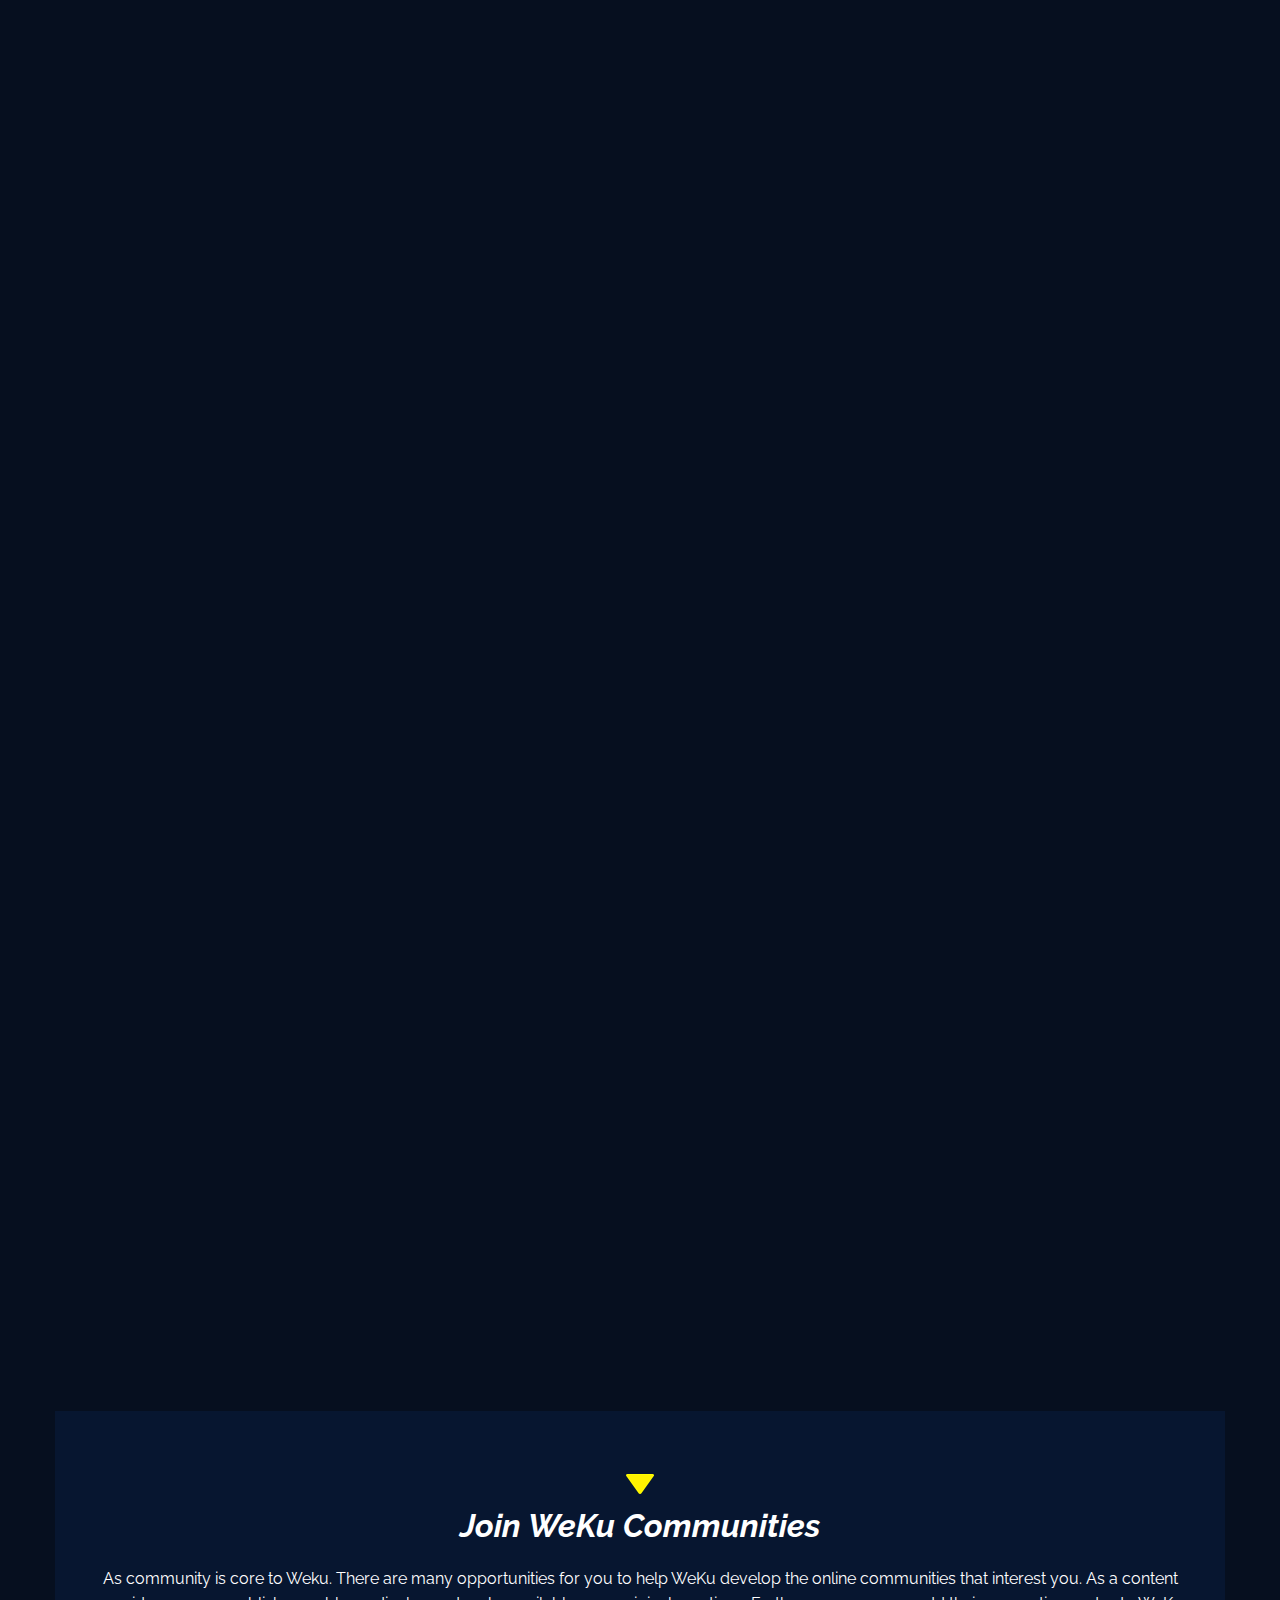
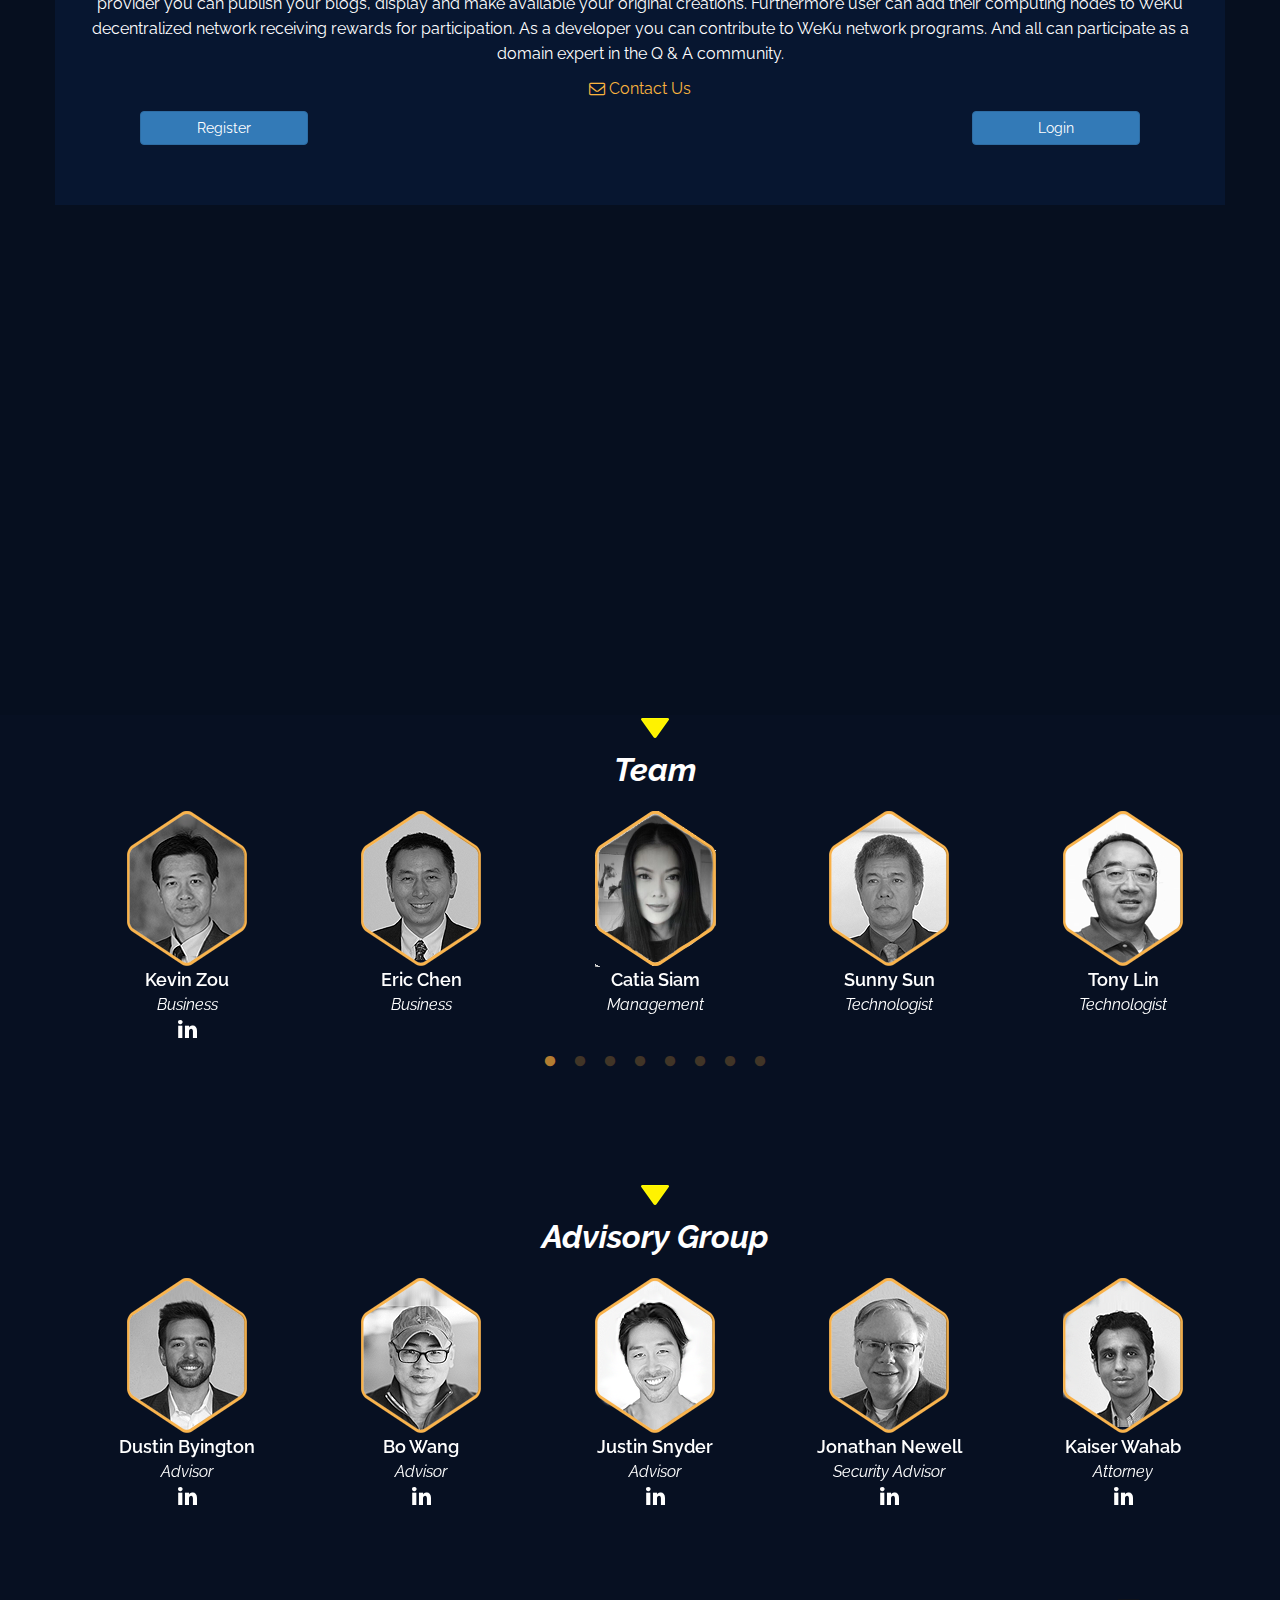
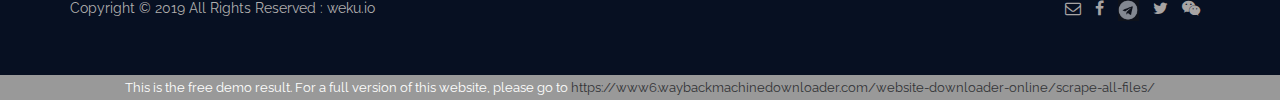
==== commit 8ad79952: "Fixed cat and Q1-Q4 pictures" ====
--- a/index.html
+++ b/index.html
@@ -316,37 +316,37 @@
 
         <!-- START custom events -->
         <div class="row" data-aos="fade-zoom-in" data-aos-delay="600">
-          <div class="col-sm-2"><img src="images/revision/date-box6.png"></div>
+          <div class="col-sm-2"><img src="images/revision/q4-2018.jpg"></div>
           <div class="col-sm-10"><h3 style="margin-left: -20px;">Q4 Presale Begins</h3></div>
         </div>
 
         <div class="row" data-aos="fade-zoom-in" data-aos-delay="700">
-          <div class="col-sm-3"><img class="margin-80" src="images/revision/date-box6.png"></div>
+          <div class="col-sm-3"><img class="margin-80" src="images/revision/q1.jpg"></div>
           <div class="col-sm-9"><h3>Q1 Witness Rollout Begins</h3></div>
         </div>
 
         <div class="row" data-aos="fade-zoom-in" data-aos-delay="700">
-          <div class="col-sm-2"><img class="margin-40" src="images/revision/date-box6.png"></div>
+          <div class="col-sm-2"><img class="margin-40" src="images/revision/q2.jpg"></div>
           <div class="col-sm-10"><h3 class="margin-80" >Q2 Anti-Spam Tool Implemented</h3></div>
         </div>
 
         <div class="row" data-aos="fade-zoom-in" data-aos-delay="700">
-          <div class="col-sm-3"><img src="images/revision/date-box6.png"></div>
+          <div class="col-sm-3"><img src="images/revision/q2.jpg"></div>
           <div class="col-sm-9"><h3 style="margin-left: -50px;" >Q2 Dev Team Expanded</h3></div>
         </div>
 
         <div class="row" data-aos="fade-zoom-in" data-aos-delay="700">
-          <div class="col-sm-2"><img  class="margin-80" src="images/revision/date-box6.png"></div>
+          <div class="col-sm-2"><img  class="margin-80" src="images/revision/q2.jpg"></div>
           <div class="col-sm-10"><h3 class="margin-80" >Q2 Gateway (Beta) to be Released</h3></div>
         </div>
 
         <div class="row" data-aos="fade-zoom-in" data-aos-delay="700">
-          <div class="col-sm-3"><img class="margin-40" src="images/revision/date-box6.png"></div>
+          <div class="col-sm-3"><img class="margin-40" src="images/revision/q3.jpg"></div>
           <div class="col-sm-9"><h3>Q3 New beta interface</h3></div>
         </div>
 
         <div class="row" data-aos="fade-zoom-in" data-aos-delay="700">
-          <div class="col-sm-2"><img src="images/revision/date-box6.png"></div>
+          <div class="col-sm-2"><img src="images/revision/q3.jpg"></div>
           <div class="col-sm-10"><h3>Q3 Community segmentation</h3></div>
         </div>
         <!-- END custom events-->
@@ -507,7 +507,7 @@
                 </div>
                 <div class="team-members">
                   <div class="team-photo">
-                    <img src="images/revision/team-3.png" alt="" /> <!-- Temporary, Catia Siam's picture needs to be edited into a similar hexagon -->
+                    <img src="images/revision/cat.png" alt="" /> <!-- Temporary, Catia Siam's picture needs to be edited into a similar hexagon -->
                   </div>
                   <div class="team-info">
                     <div class="name">Catia Siam</div>
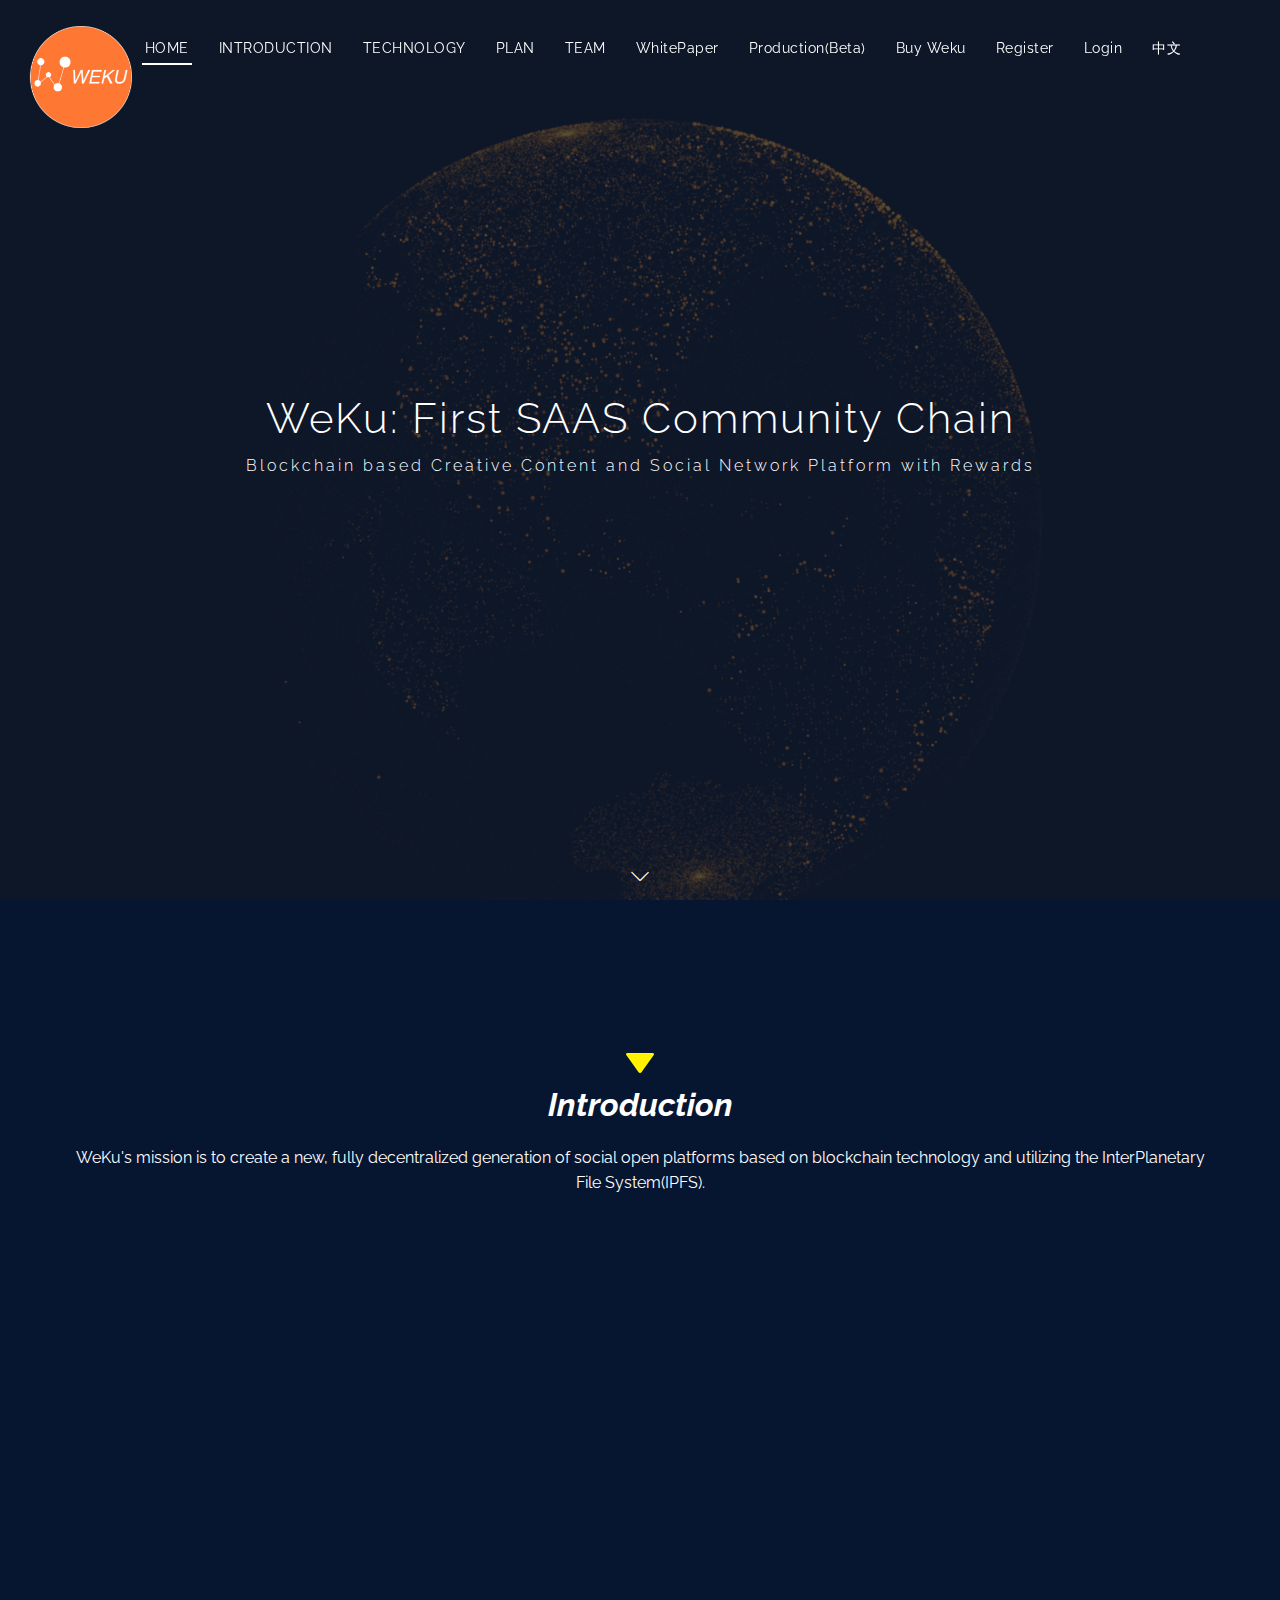
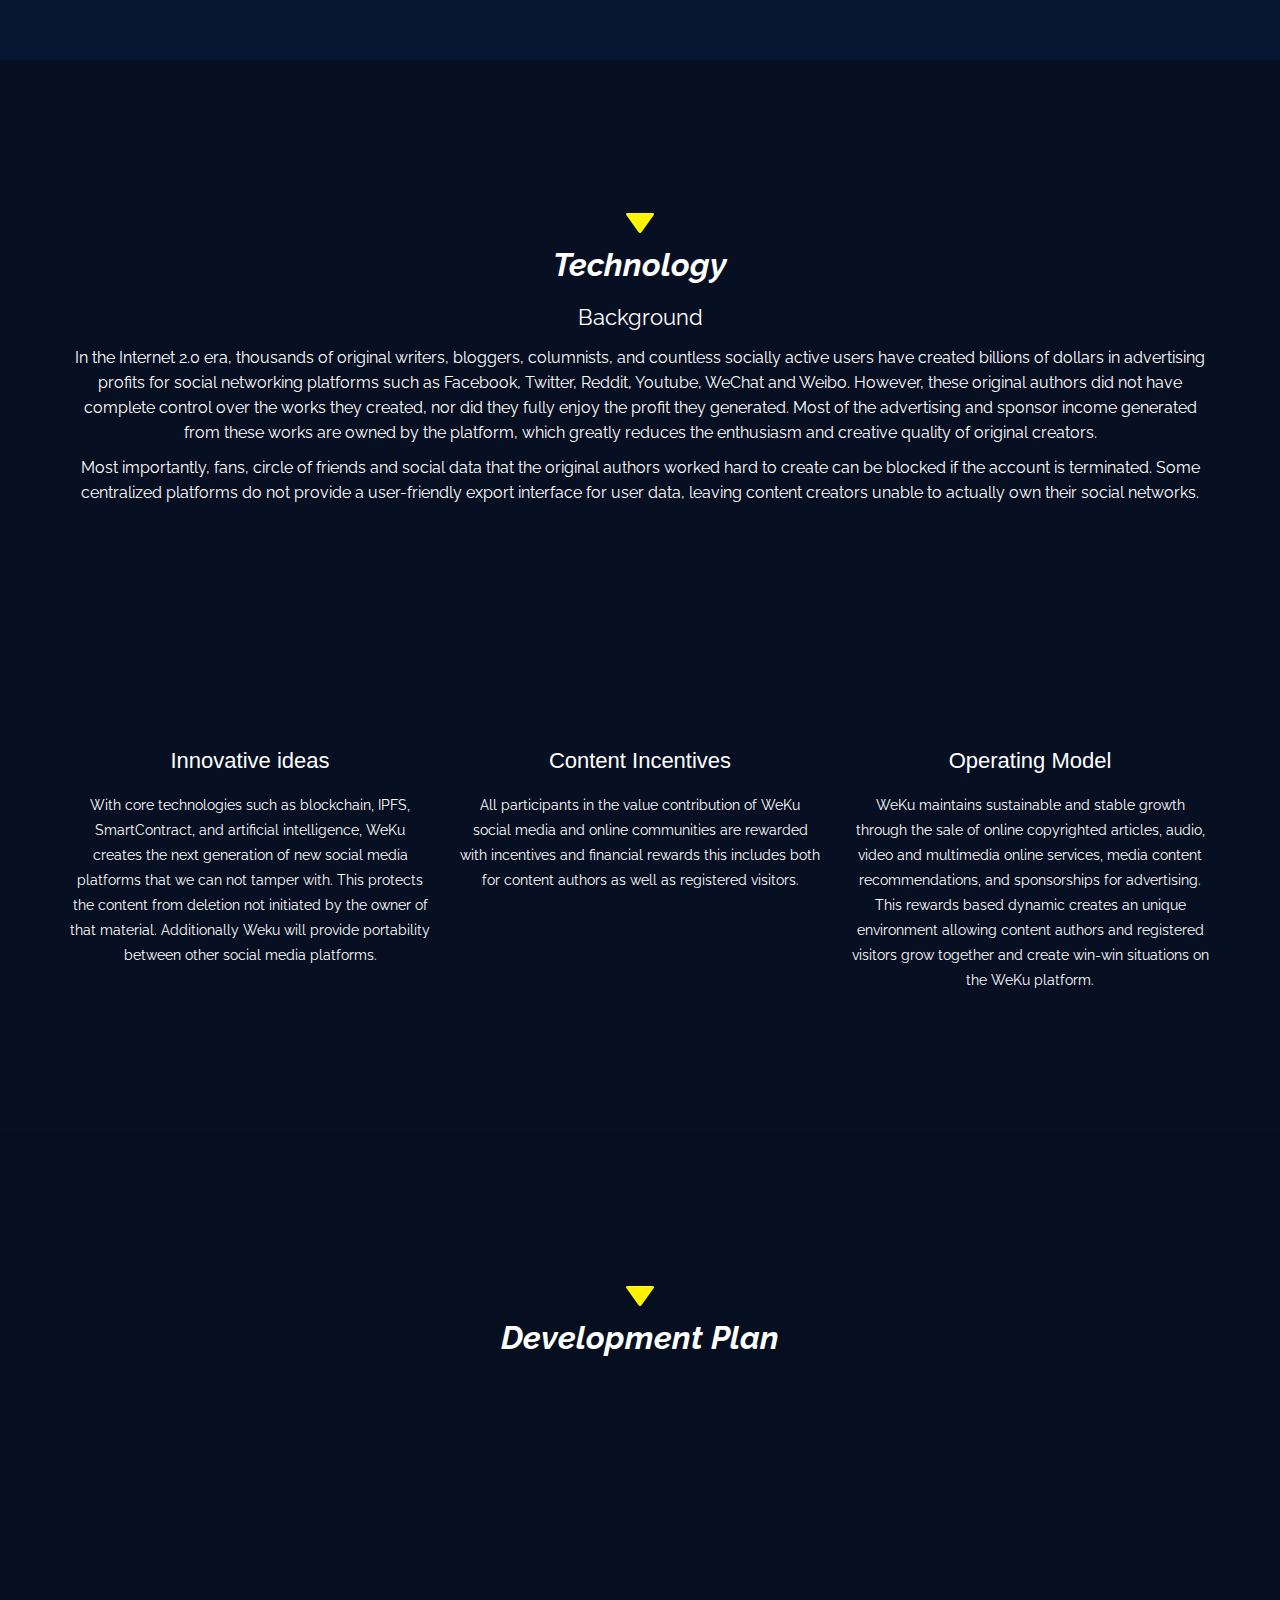
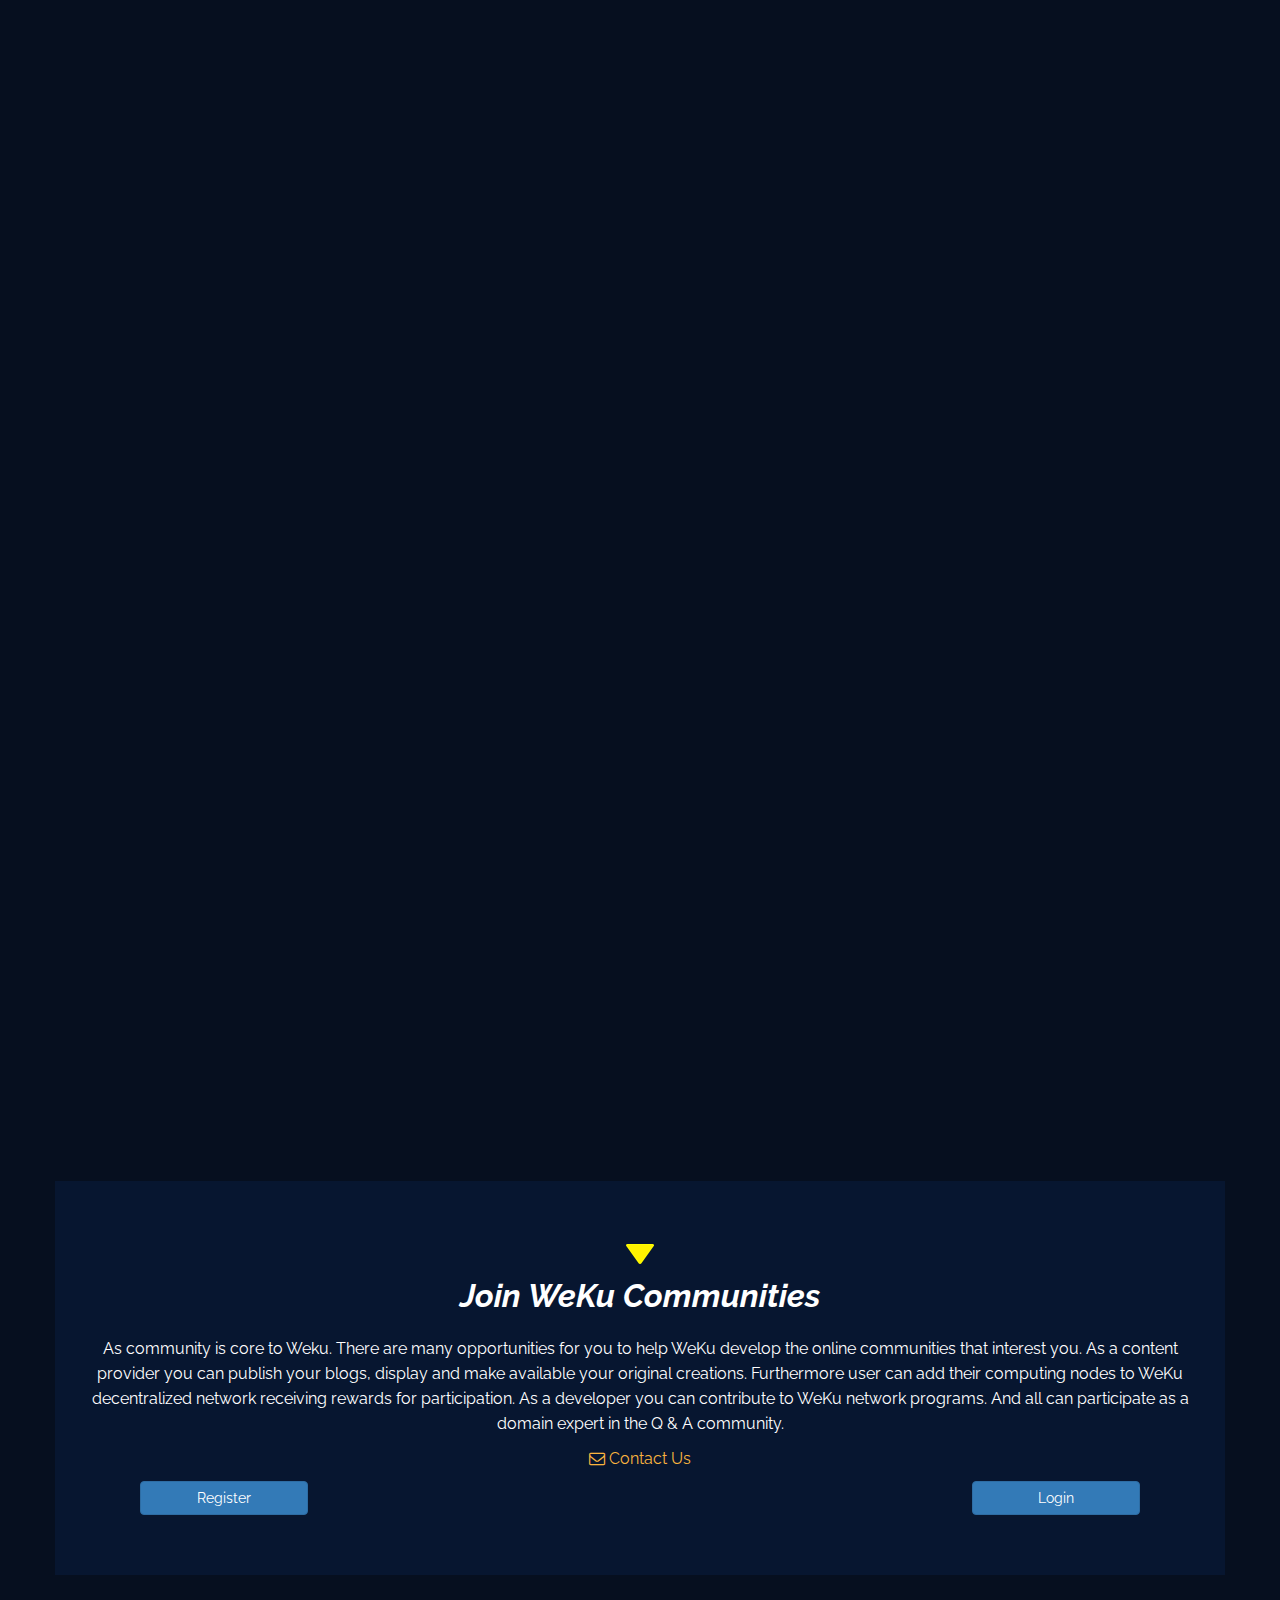
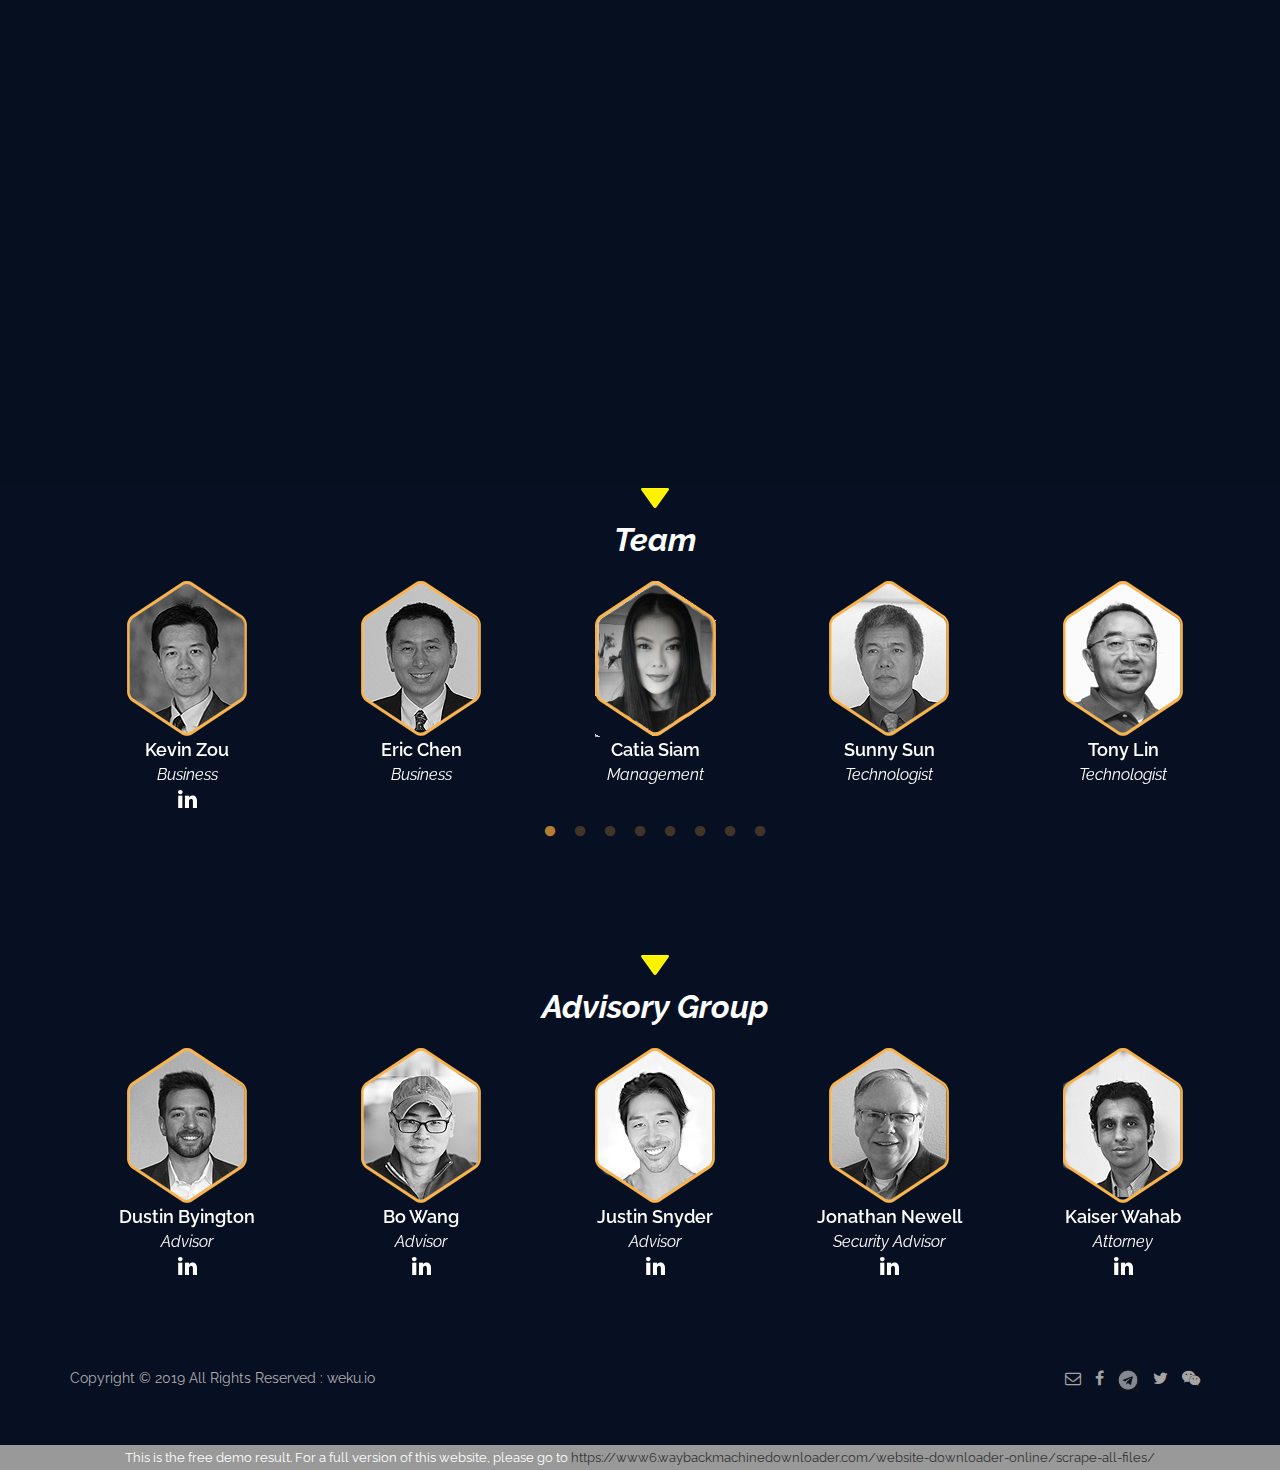
==== commit 6a766340: "Fixed image names" ====
--- a/index.html
+++ b/index.html
@@ -316,37 +316,37 @@
 
         <!-- START custom events -->
         <div class="row" data-aos="fade-zoom-in" data-aos-delay="600">
-          <div class="col-sm-2"><img src="images/revision/q4-2018.jpg"></div>
+          <div class="col-sm-2"><img src="images/revision/date-box8q4.png"></div>
           <div class="col-sm-10"><h3 style="margin-left: -20px;">Q4 Presale Begins</h3></div>
         </div>
 
         <div class="row" data-aos="fade-zoom-in" data-aos-delay="700">
-          <div class="col-sm-3"><img class="margin-80" src="images/revision/q1.jpg"></div>
+          <div class="col-sm-3"><img class="margin-80" src="images/revision/date-box9q1.jpg"></div>
           <div class="col-sm-9"><h3>Q1 Witness Rollout Begins</h3></div>
         </div>
 
         <div class="row" data-aos="fade-zoom-in" data-aos-delay="700">
-          <div class="col-sm-2"><img class="margin-40" src="images/revision/q2.jpg"></div>
+          <div class="col-sm-2"><img class="margin-40" src="images/revision/date-box9q2.jpg"></div>
           <div class="col-sm-10"><h3 class="margin-80" >Q2 Anti-Spam Tool Implemented</h3></div>
         </div>
 
         <div class="row" data-aos="fade-zoom-in" data-aos-delay="700">
-          <div class="col-sm-3"><img src="images/revision/q2.jpg"></div>
+          <div class="col-sm-3"><img src="images/revision/date-box9q2.png"></div>
           <div class="col-sm-9"><h3 style="margin-left: -50px;" >Q2 Dev Team Expanded</h3></div>
         </div>
 
         <div class="row" data-aos="fade-zoom-in" data-aos-delay="700">
-          <div class="col-sm-2"><img  class="margin-80" src="images/revision/q2.jpg"></div>
+          <div class="col-sm-2"><img  class="margin-80" src="images/revision/date-box9q2.png"></div>
           <div class="col-sm-10"><h3 class="margin-80" >Q2 Gateway (Beta) to be Released</h3></div>
         </div>
 
         <div class="row" data-aos="fade-zoom-in" data-aos-delay="700">
-          <div class="col-sm-3"><img class="margin-40" src="images/revision/q3.jpg"></div>
+          <div class="col-sm-3"><img class="margin-40" src="images/revision/date-box9q3.png"></div>
           <div class="col-sm-9"><h3>Q3 New beta interface</h3></div>
         </div>
 
         <div class="row" data-aos="fade-zoom-in" data-aos-delay="700">
-          <div class="col-sm-2"><img src="images/revision/q3.jpg"></div>
+          <div class="col-sm-2"><img src="images/revision/date-box9q3.png"></div>
           <div class="col-sm-10"><h3>Q3 Community segmentation</h3></div>
         </div>
         <!-- END custom events-->
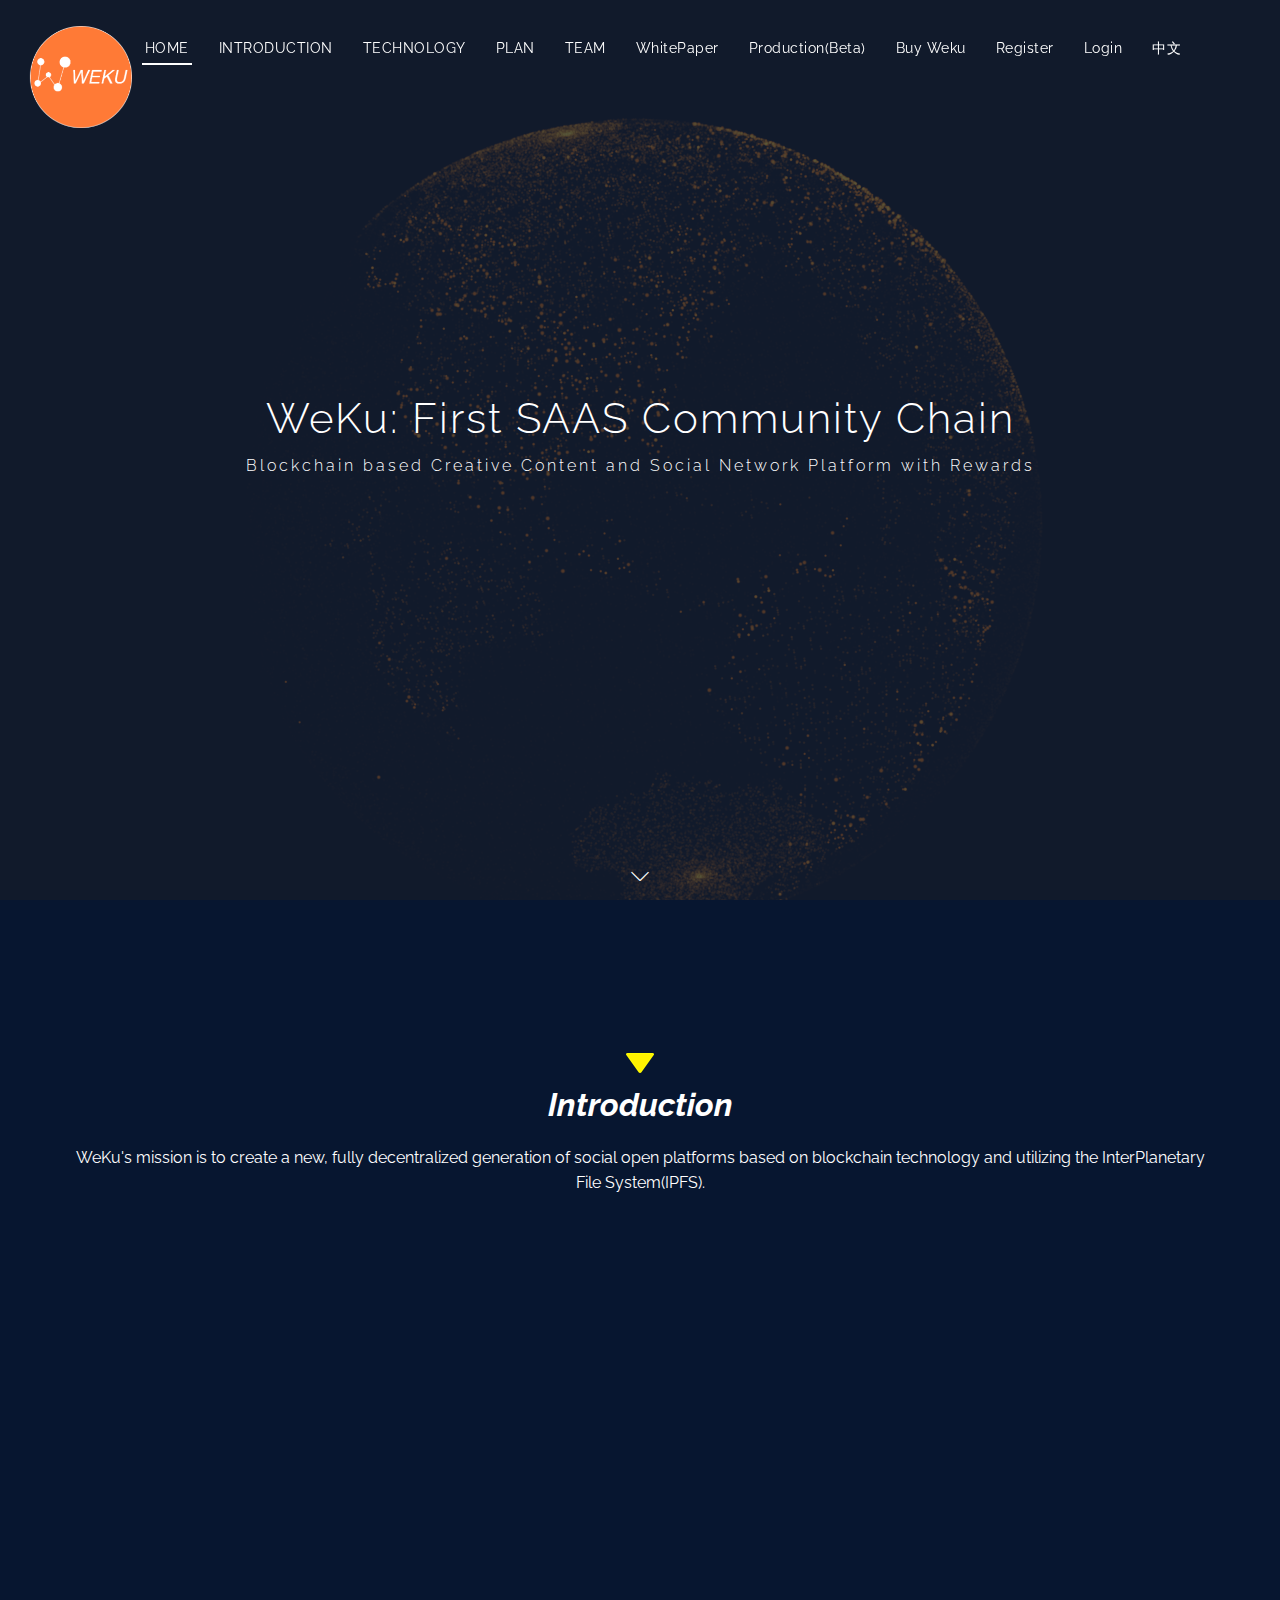
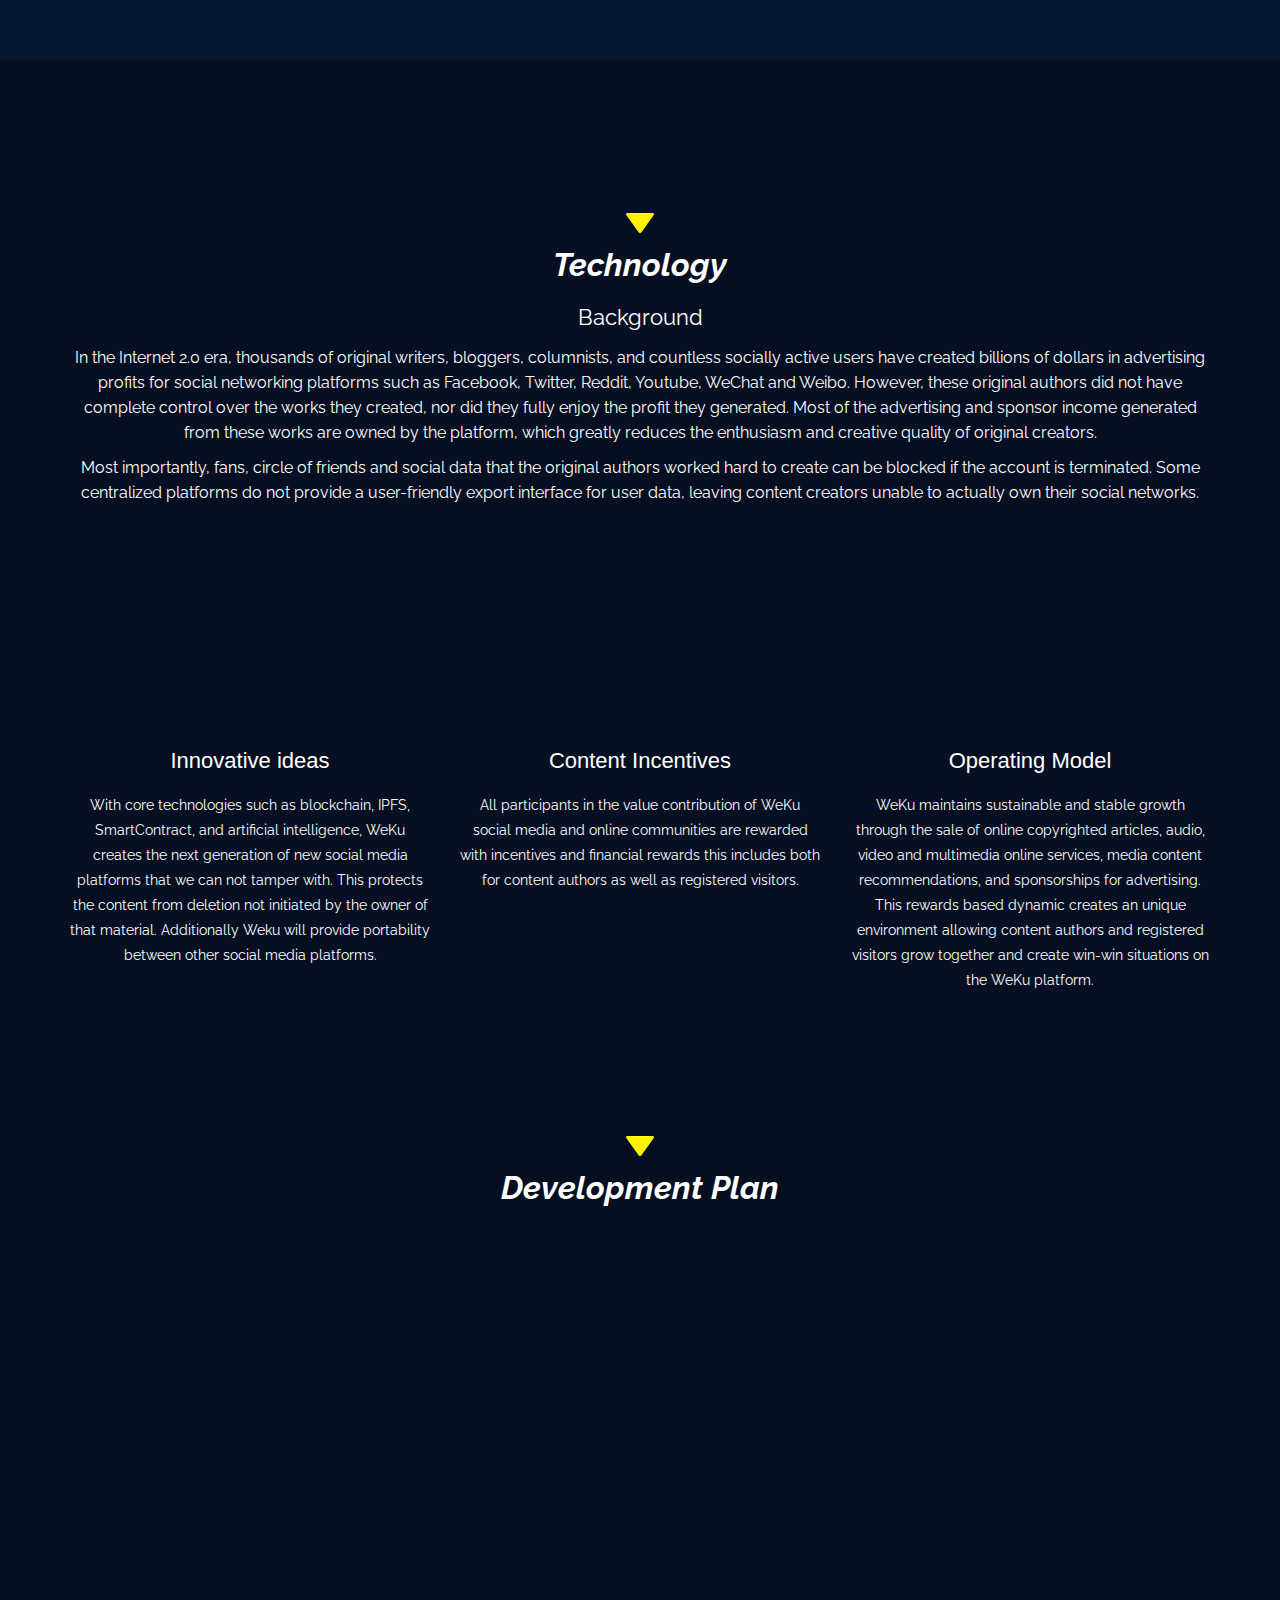
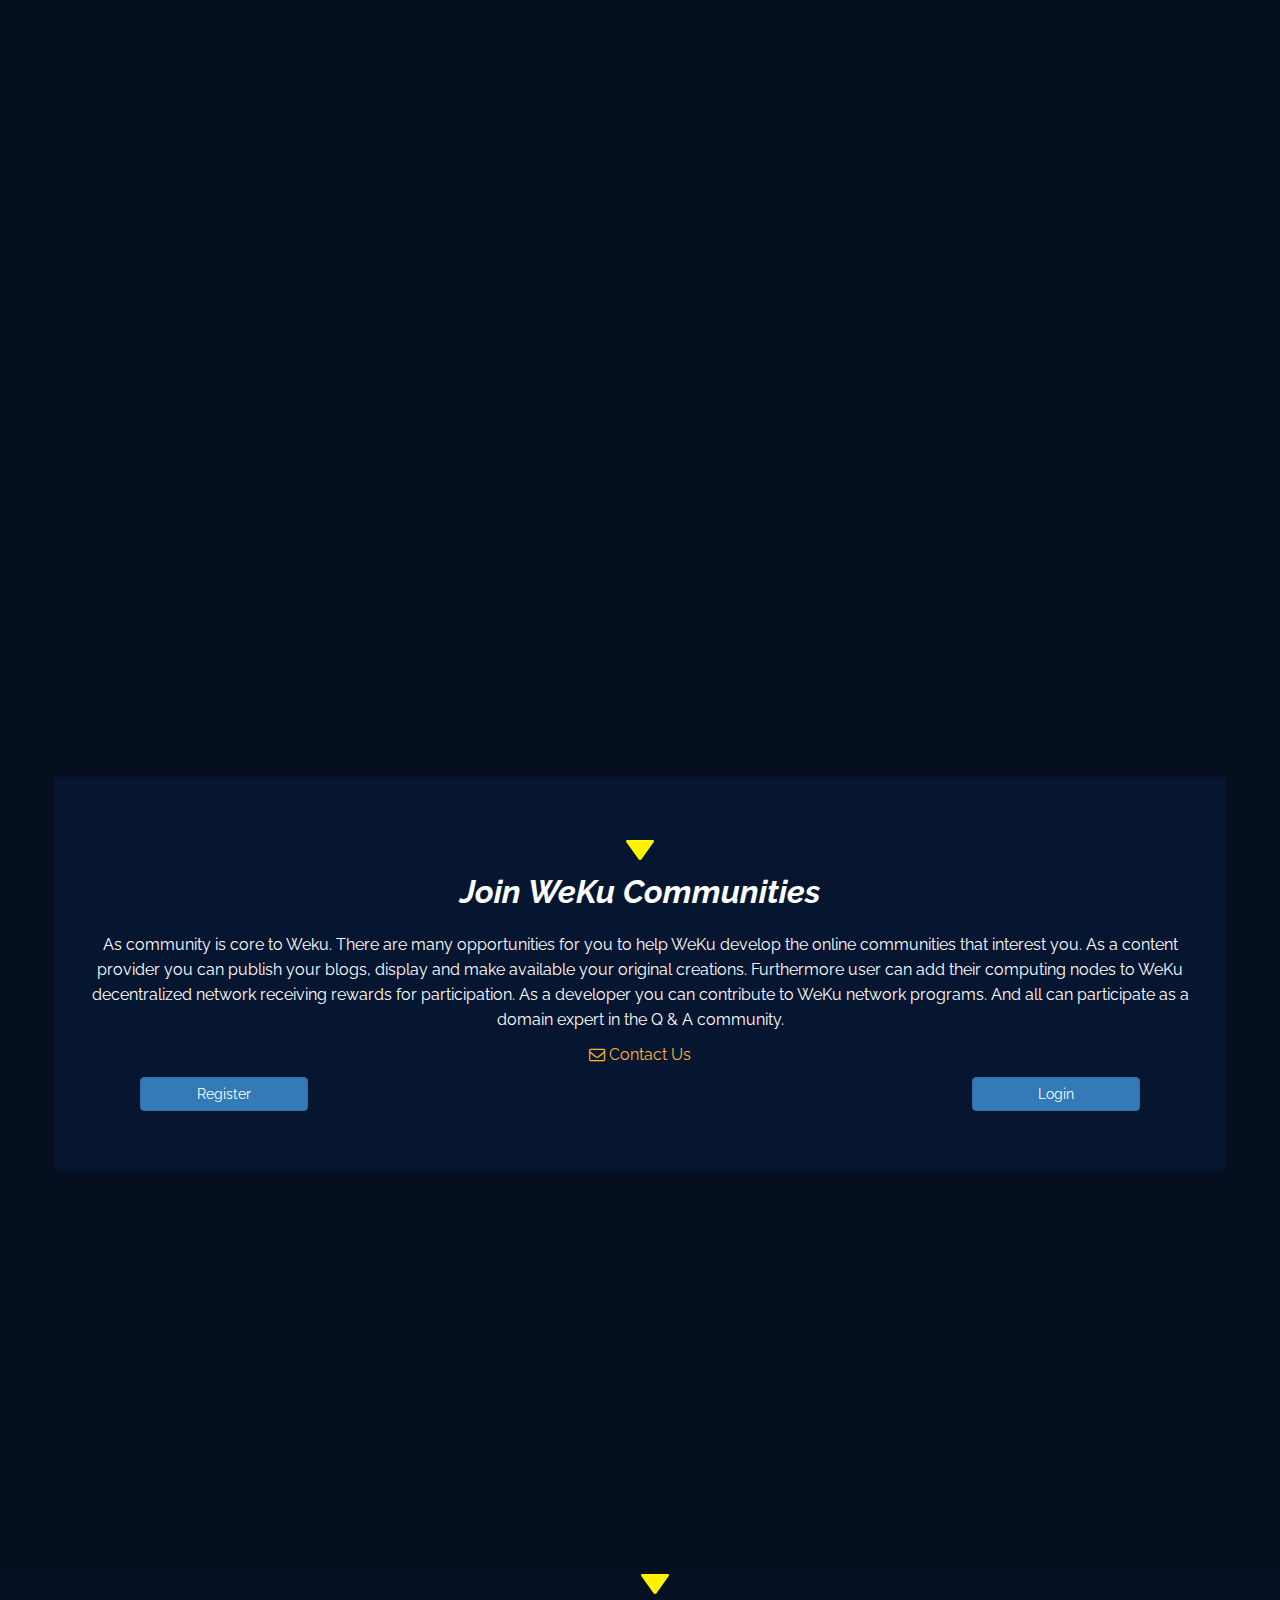
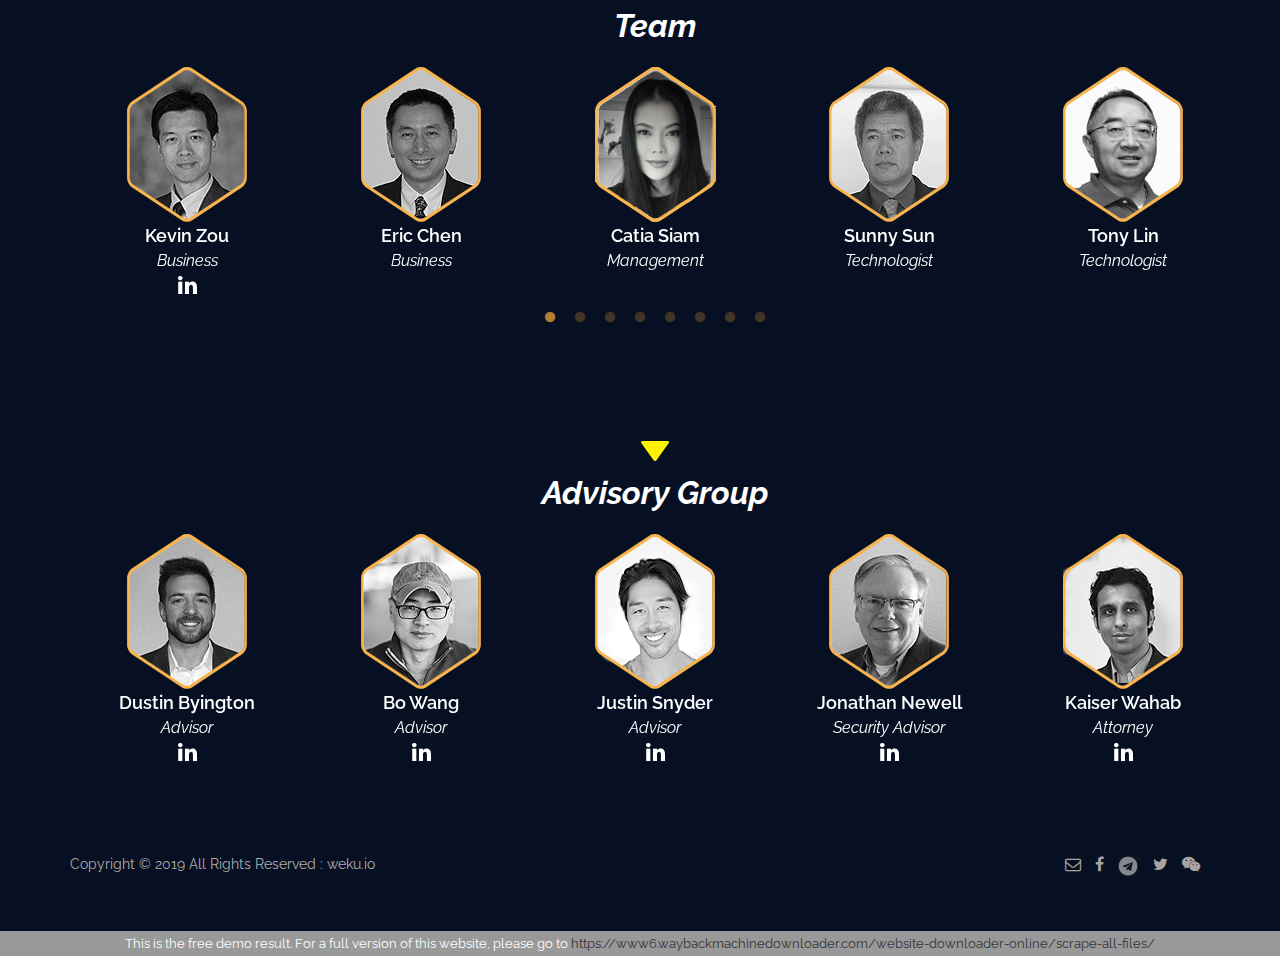
==== commit b3f2aed6: "Puller thing" ====
--- a/index.html
+++ b/index.html
@@ -280,85 +280,59 @@
         </div>
       </div>
     </div>
-    <!-- PLAN SECTION -->
-    <div id="plan-link" class="page-section pt-150-b-110-cont plan-bg parallax-section" style="background-image: url(images/revision/plan-bg.jpg)"  data-stellar-background-ratio="0.5">
-      <div class="container">
-        <div class="mb-10">
-          <div class="indicator"><img src="images/revision/indicator.png"></div>
-        </div>
-        <div class="mb-20">
-          <h2 class="section-title2 font-raleway pr-0">Development Plan</h2>
-        </div>
-        <div class="row" data-aos="fade-zoom-in" data-aos-delay="200">
-          <div class="col-sm-2"><img src="images/revision/date-box1.png" border="0"></div>
-          <div class="col-sm-10"><h3>Demo Sites Online</h3></div>
-        </div>
-        <div class="row" data-aos="fade-zoom-in" data-aos-delay="300">
-          <div class="col-sm-2"><img class="margin-40" src="images/revision/date-box2.png"></div>
-          <div class="col-sm-10"><h3 class="margin-40">Develop Platform Plan</h3></div>
-        </div>
-        <div class="row" data-aos="fade-zoom-in" data-aos-delay="400">
-          <div class="col-sm-2"><img src="images/revision/date-box3.png"></div>
-          <div class="col-sm-10"><h3>Open the test network and add new nodes</h3></div>
-        </div>
-        <div class="row" data-aos="fade-zoom-in" data-aos-delay="400">
-          <div class="col-sm-3"><img class="margin-80" src="images/revision/date-box4.png"></div>
-          <div class="col-sm-9"><h3>The content platform running on the WeKu network goes alive</h3></div>
-        </div>
-        <div class="row" data-aos="fade-zoom-in" data-aos-delay="400">
-          <div class="col-sm-2"><img src="images/revision/date-box5.png"></div>
-          <div class="col-sm-10"><h3>Support and Maintain WEKU Platform</h3></div>
-        </div>
-        <div class="row" data-aos="fade-zoom-in" data-aos-delay="500">
-          <div class="col-sm-3"><img class="margin-80" src="images/revision/date-box6.png"></div>
-          <div class="col-sm-9"><h3>WEKU Apps go alive</h3></div>
-        </div>
-
-        <!-- START custom events -->
-        <div class="row" data-aos="fade-zoom-in" data-aos-delay="600">
-          <div class="col-sm-2"><img src="images/revision/date-box8q4.png"></div>
-          <div class="col-sm-10"><h3 style="margin-left: -20px;">Q4 Presale Begins</h3></div>
-        </div>
-
-        <div class="row" data-aos="fade-zoom-in" data-aos-delay="700">
-          <div class="col-sm-3"><img class="margin-80" src="images/revision/date-box9q1.jpg"></div>
-          <div class="col-sm-9"><h3>Q1 Witness Rollout Begins</h3></div>
-        </div>
-
-        <div class="row" data-aos="fade-zoom-in" data-aos-delay="700">
-          <div class="col-sm-2"><img class="margin-40" src="images/revision/date-box9q2.jpg"></div>
-          <div class="col-sm-10"><h3 class="margin-80" >Q2 Anti-Spam Tool Implemented</h3></div>
-        </div>
-
-        <div class="row" data-aos="fade-zoom-in" data-aos-delay="700">
-          <div class="col-sm-3"><img src="images/revision/date-box9q2.png"></div>
-          <div class="col-sm-9"><h3 style="margin-left: -50px;" >Q2 Dev Team Expanded</h3></div>
-        </div>
-
-        <div class="row" data-aos="fade-zoom-in" data-aos-delay="700">
-          <div class="col-sm-2"><img  class="margin-80" src="images/revision/date-box9q2.png"></div>
-          <div class="col-sm-10"><h3 class="margin-80" >Q2 Gateway (Beta) to be Released</h3></div>
-        </div>
-
-        <div class="row" data-aos="fade-zoom-in" data-aos-delay="700">
-          <div class="col-sm-3"><img class="margin-40" src="images/revision/date-box9q3.png"></div>
-          <div class="col-sm-9"><h3>Q3 New beta interface</h3></div>
-        </div>
-
-        <div class="row" data-aos="fade-zoom-in" data-aos-delay="700">
-          <div class="col-sm-2"><img src="images/revision/date-box9q3.png"></div>
-          <div class="col-sm-10"><h3>Q3 Community segmentation</h3></div>
-        </div>
-        <!-- END custom events-->
-
-    <!--2018 Q4 Presale Begins 
-        2019 Q1 Witness Rollout Begins
-        2019 Q2 Anti-Spam Tool Implemented
-        2019 Q2 Dev Team Expanded 
-        2019 Q2 Gateway (Beta) to be Released
-        2019 Q3 Gateway  in production
-        2019 Q3 New beta interface
-        2019 Q3 Community segmentation-->
+        <!-- PLAN SECTION -->
+ 
+        <div id="plan-link" class="page-section plan-bg parallax-section" style="background-image: url(images/revision/plan-bg.jpg)"  data-stellar-background-ratio="0.5">
+          <div class="container">
+            <div class="mb-10">
+              <div class="indicator"><img src="images/revision/indicator.png"></div>
+            </div>
+            <div class="mb-20">
+              <h2 class="section-title2 font-raleway pr-0">Development Plan</h2>
+            </div>
+            <div class="row" data-aos="fade-zoom-in" data-aos-delay="200">
+              <div class="col-sm-2"><img src="images/revision/date-box1.png" border="0"></div>
+              <div class="col-sm-10"><h3>Demo Sites Online</h3></div>
+            </div>
+            <div class="row" data-aos="fade-zoom-in" data-aos-delay="300">
+              <div class="col-sm-2"><img class="margin-40" src="images/revision/date-box2.png"></div>
+              <div class="col-sm-10"><h3 class="margin-40">Develop Platform Plan</h3></div>
+            </div>
+            <div class="row" data-aos="fade-zoom-in" data-aos-delay="400">
+              <div class="col-sm-2"><img src="images/revision/date-box3.png"></div>
+              <div class="col-sm-10"><h3>Open the test network and add new nodes</h3></div>
+            </div>
+            <div class="row" data-aos="fade-zoom-in" data-aos-delay="400">
+              <div class="col-sm-3"><img class="margin-80" src="images/revision/date-box4.png"></div>
+              <div class="col-sm-9"><h3>The content platform running on the WeKu network goes live</h3></div>
+            </div>
+    
+            <!-- START custom events -->
+            <div class="row" data-aos="fade-zoom-in" data-aos-delay="400">
+              <div class="col-sm-2"><img src="images/revision/date-box8q4.png"></div>
+              <div class="col-sm-10" style="margin-left:-10px;"><h3>WEKU Apps go live &nbsp;&nbsp;&nbsp;&#8226;&nbsp;&nbsp;&nbsp; Presale Begins</h3></div>       
+            </div>
+    
+            <div class="row" data-aos="fade-zoom-in" data-aos-delay="400">
+              <div class="col-sm-2"><img class="margin-40" src="images/revision/date-box9q1.png"></div>
+              <div class="col-sm-10"><h3 class="margin-40">Witness Rollout Begins &nbsp;&nbsp;&nbsp;&#8226;&nbsp;&nbsp;&nbsp; Anti-Spam Tool Implemented</h3></div>
+            </div>
+    
+            <div class="row" data-aos="fade-zoom-in" data-aos-delay="400">
+              <div class="col-sm-3"><img src="images/revision/date-box9q2.png"></div>
+              <div class="col-sm-9" style="margin-left:-100px;"><h3>Dev Team Expanded &nbsp;&nbsp;&nbsp;&#8226;&nbsp;&nbsp;&nbsp; Coin Gateway (Beta) to be Released</h3></div>
+            </div>
+    
+            <div class="row" data-aos="fade-zoom-in" data-aos-delay="400">
+              <div class="col-sm-3"><img class="margin-80" style="margin-left: 100px;" src="images/revision/date-box9q3.png"></div>
+              <div class="col-sm-7" style="margin-left:-70px;"><h3 class="margin-80">New (beta) interface &nbsp;&nbsp;&nbsp;&#8226;&nbsp;&nbsp;&nbsp; Community segmentation</h3></div>
+            </div>
+            
+            <div class="row" data-aos="fade-zoom-in" data-aos-delay="400">
+              <div class="col-sm-2"><img src="images/revision/date-box9q4.png"></div>
+              <div class="col-sm-10"><h3>Platform preparation for international exchange listing</h3></div>
+            </div>
+            <!-- END custom events-->
 
       </div>
       <div class="container pt-150-b-110-cont community-block">
